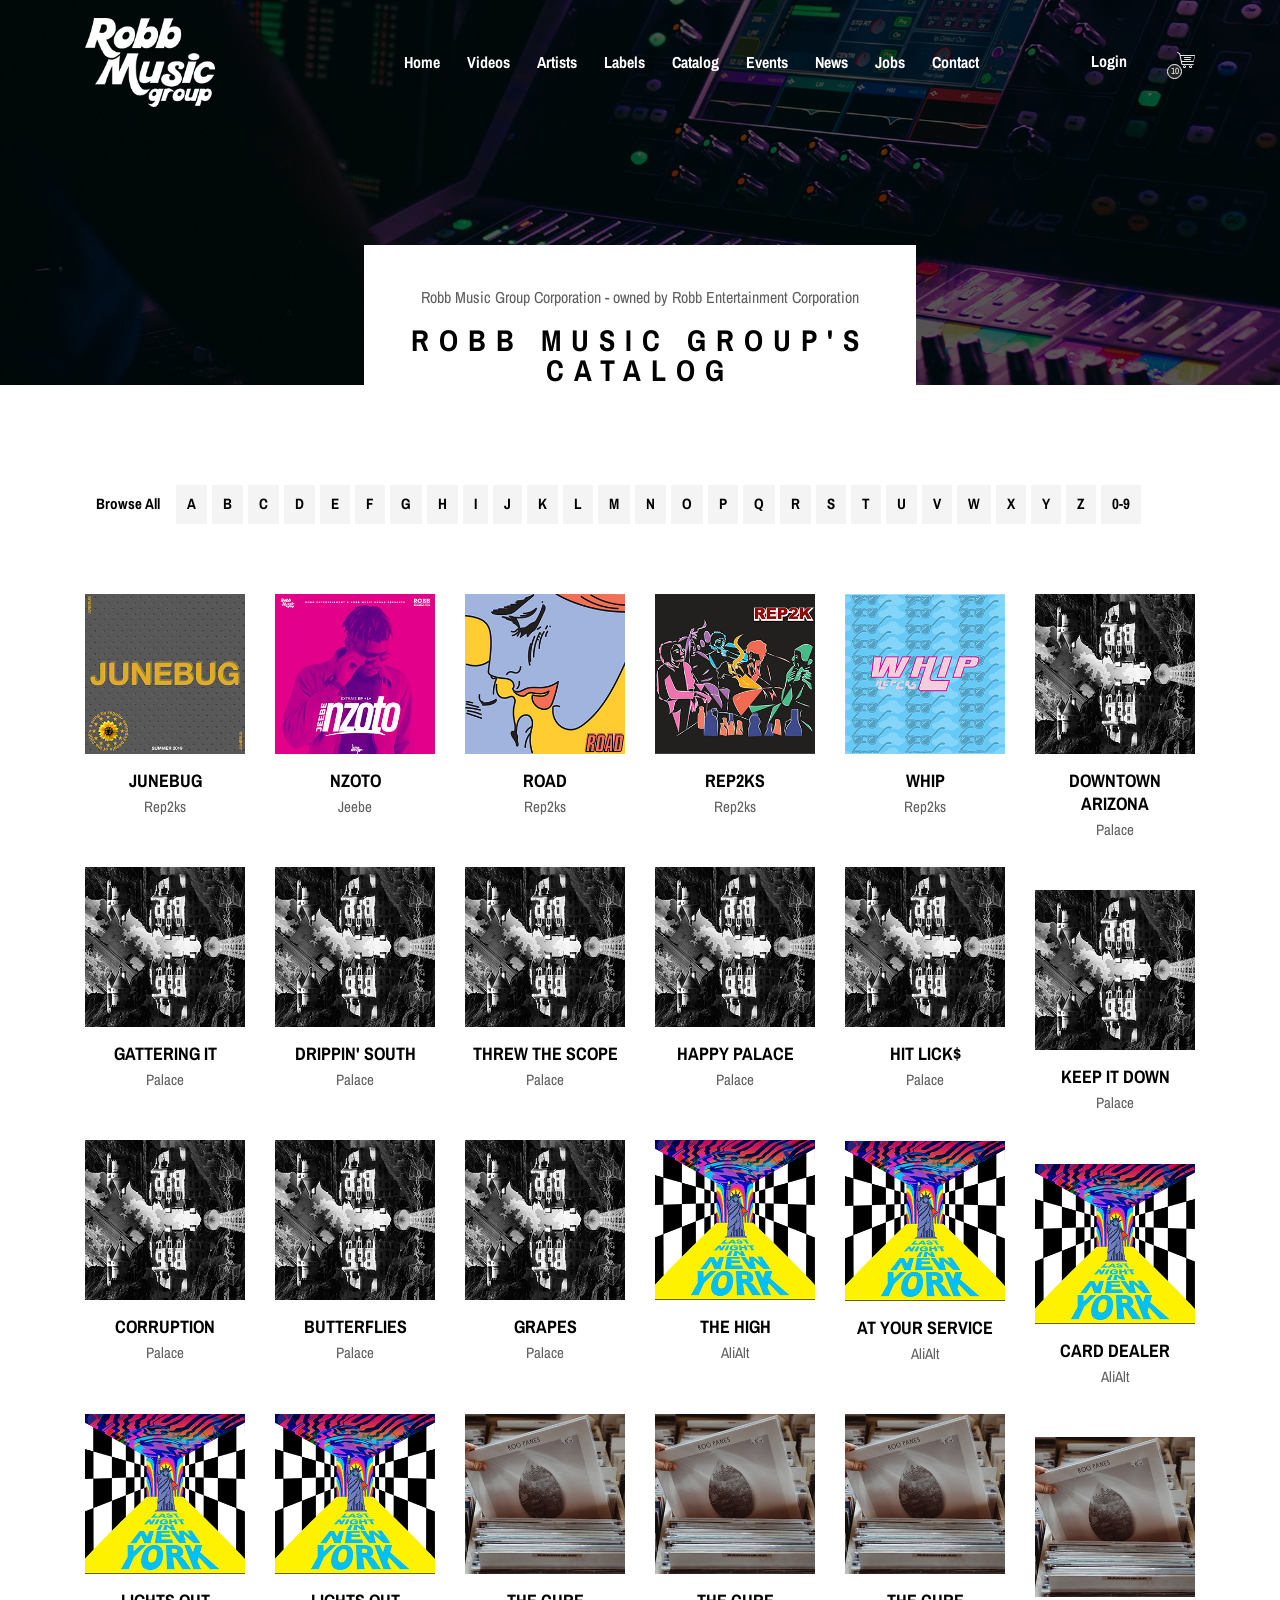
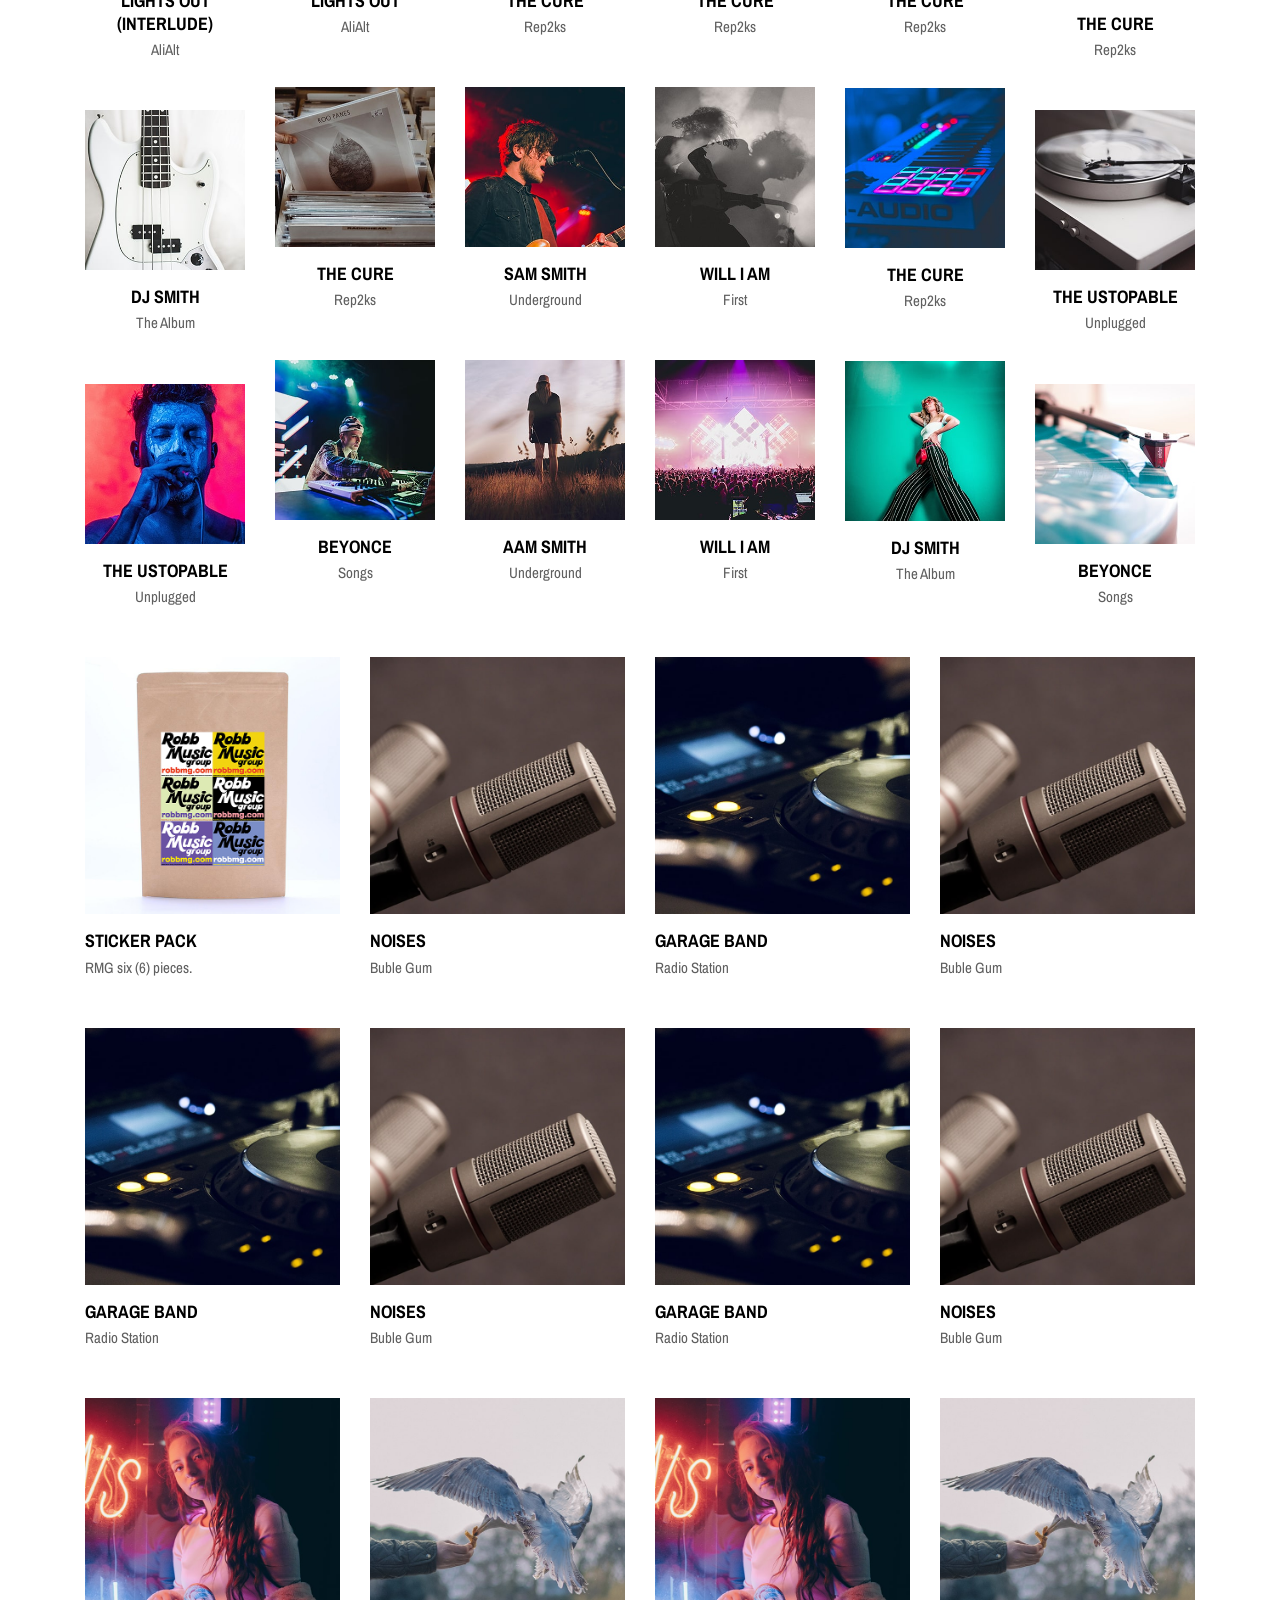
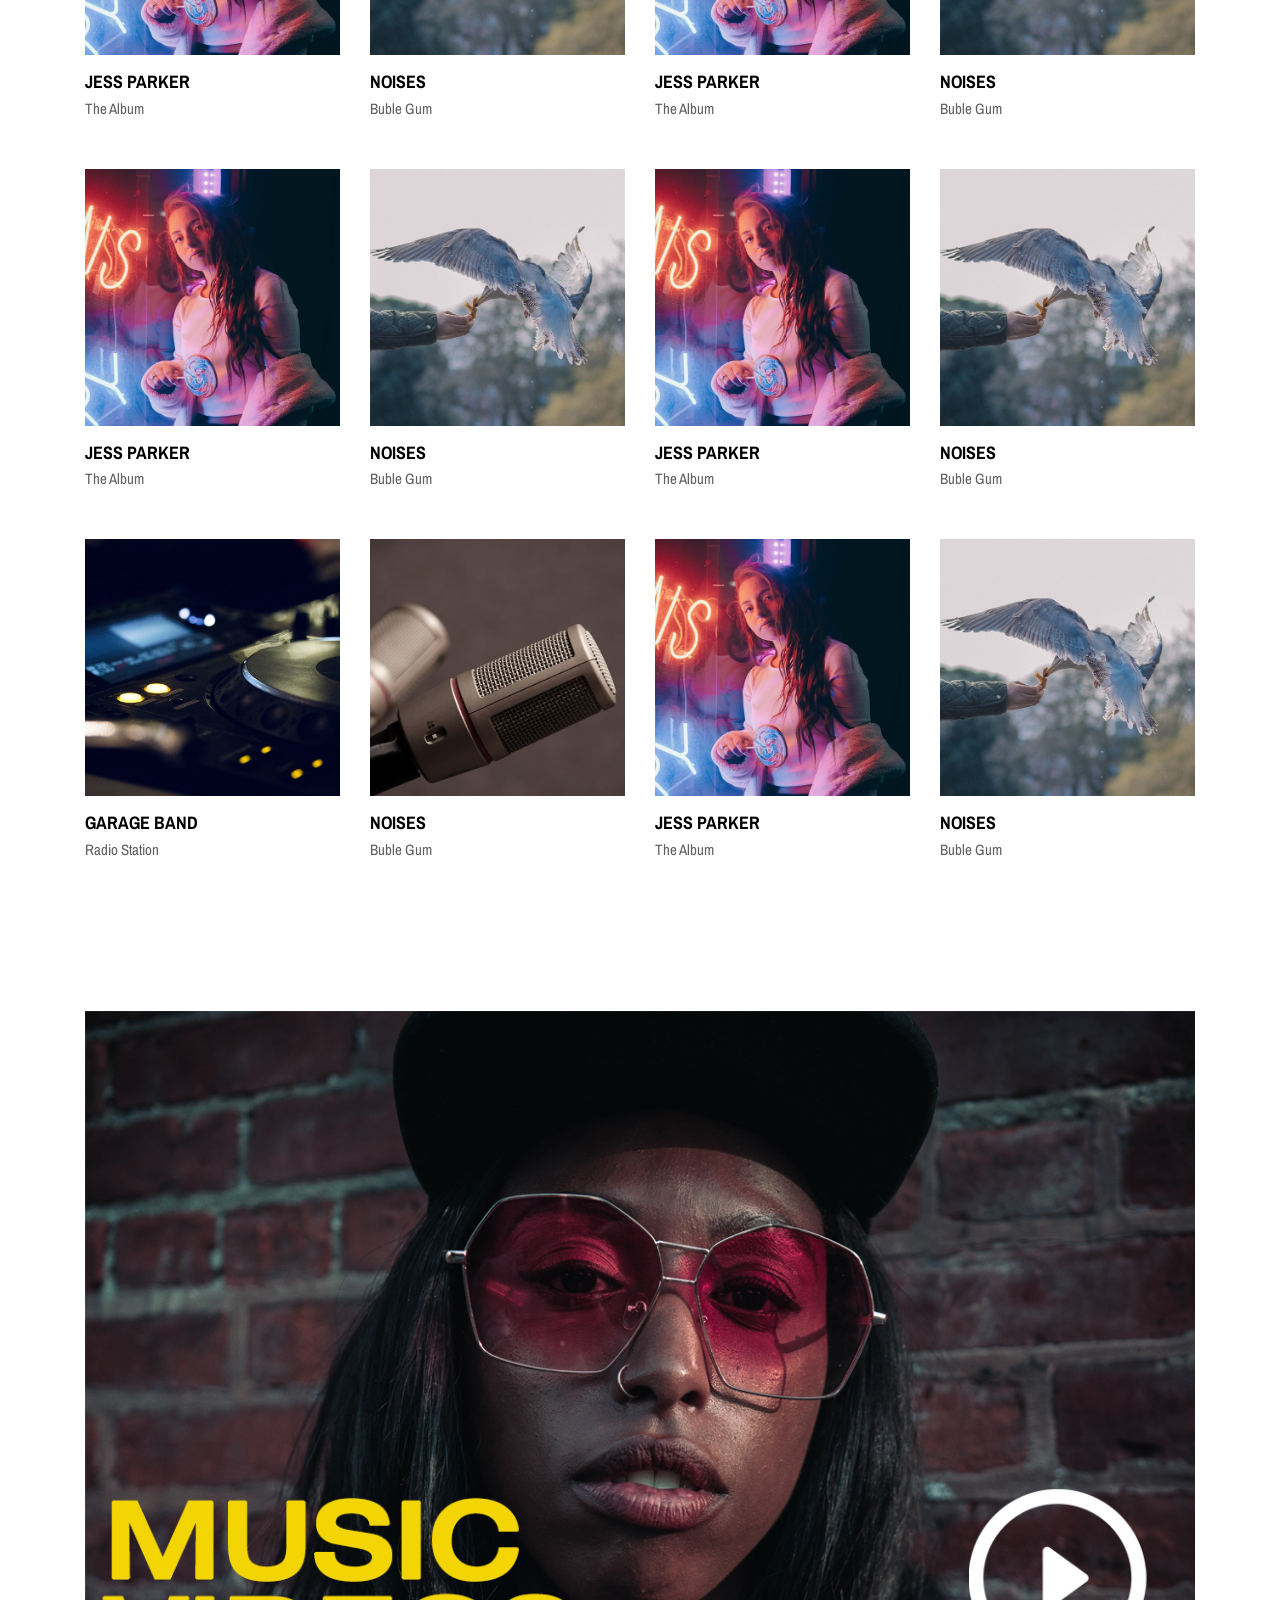
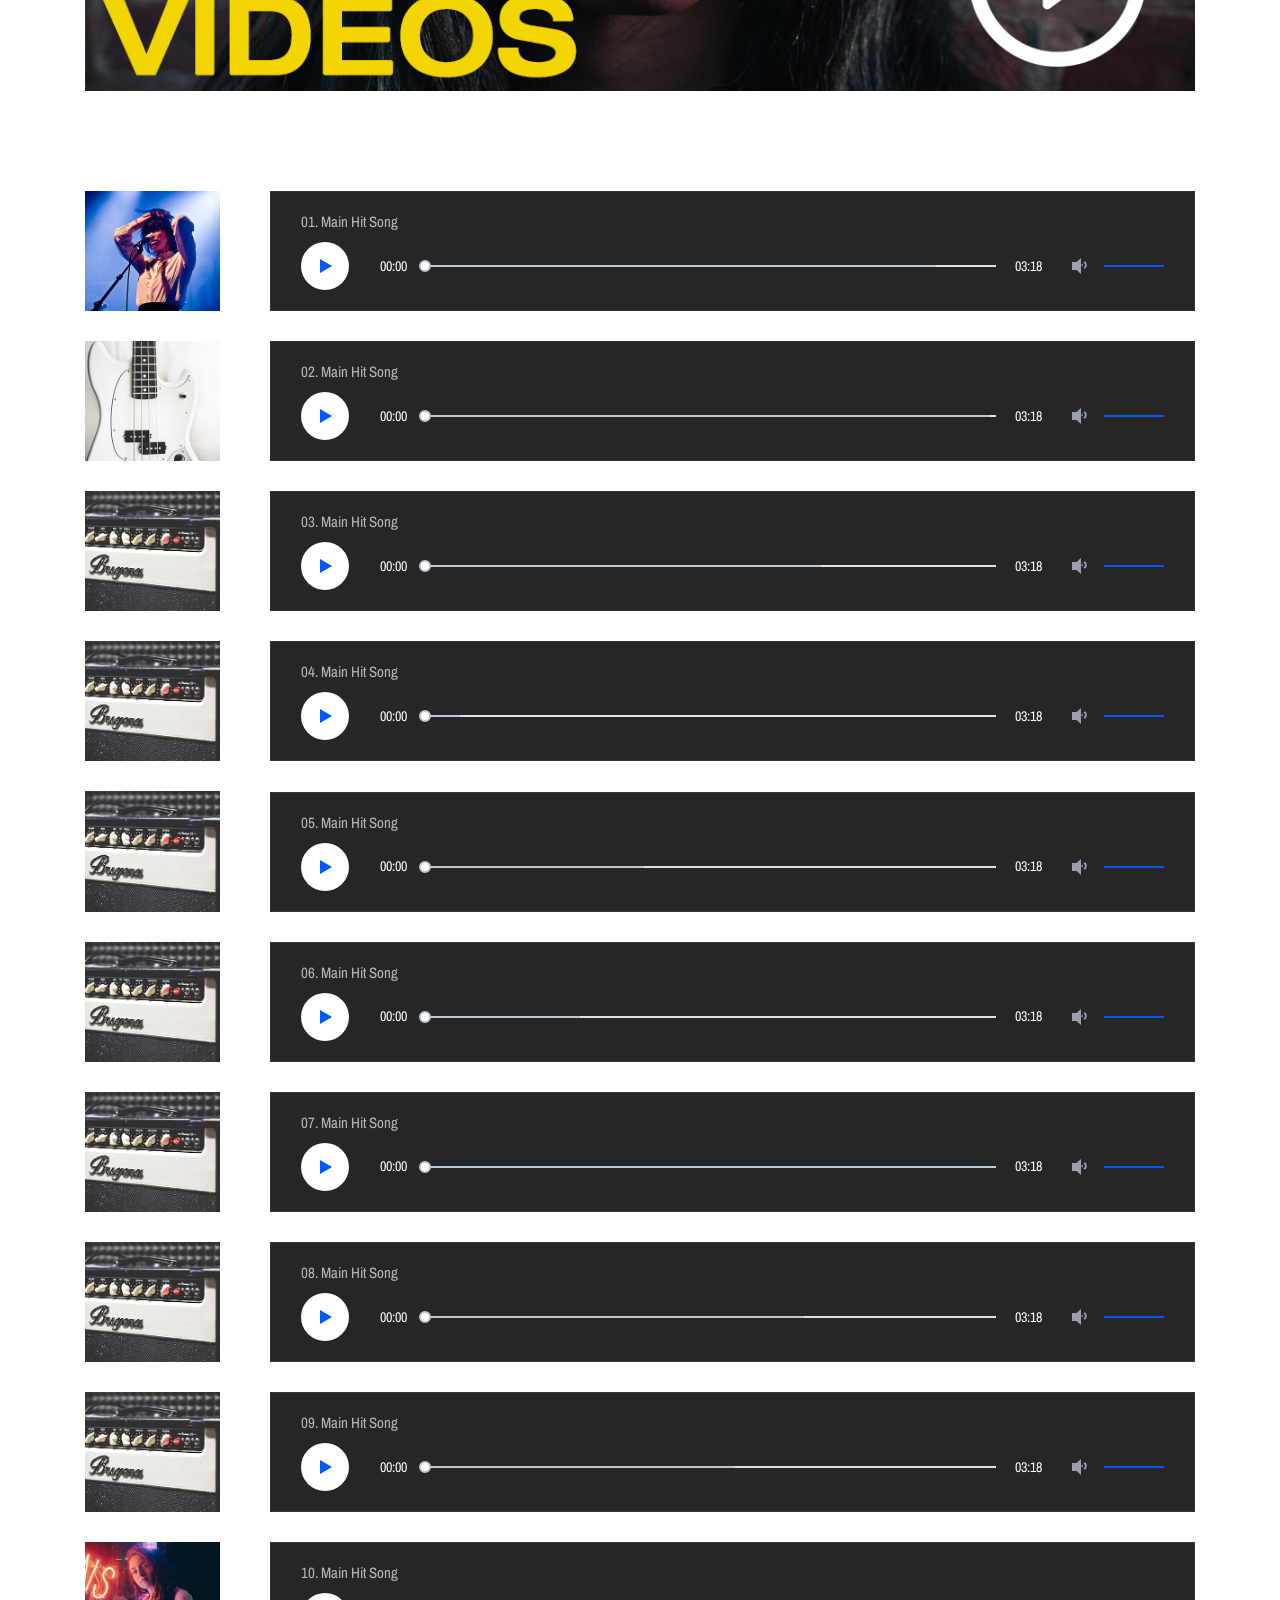
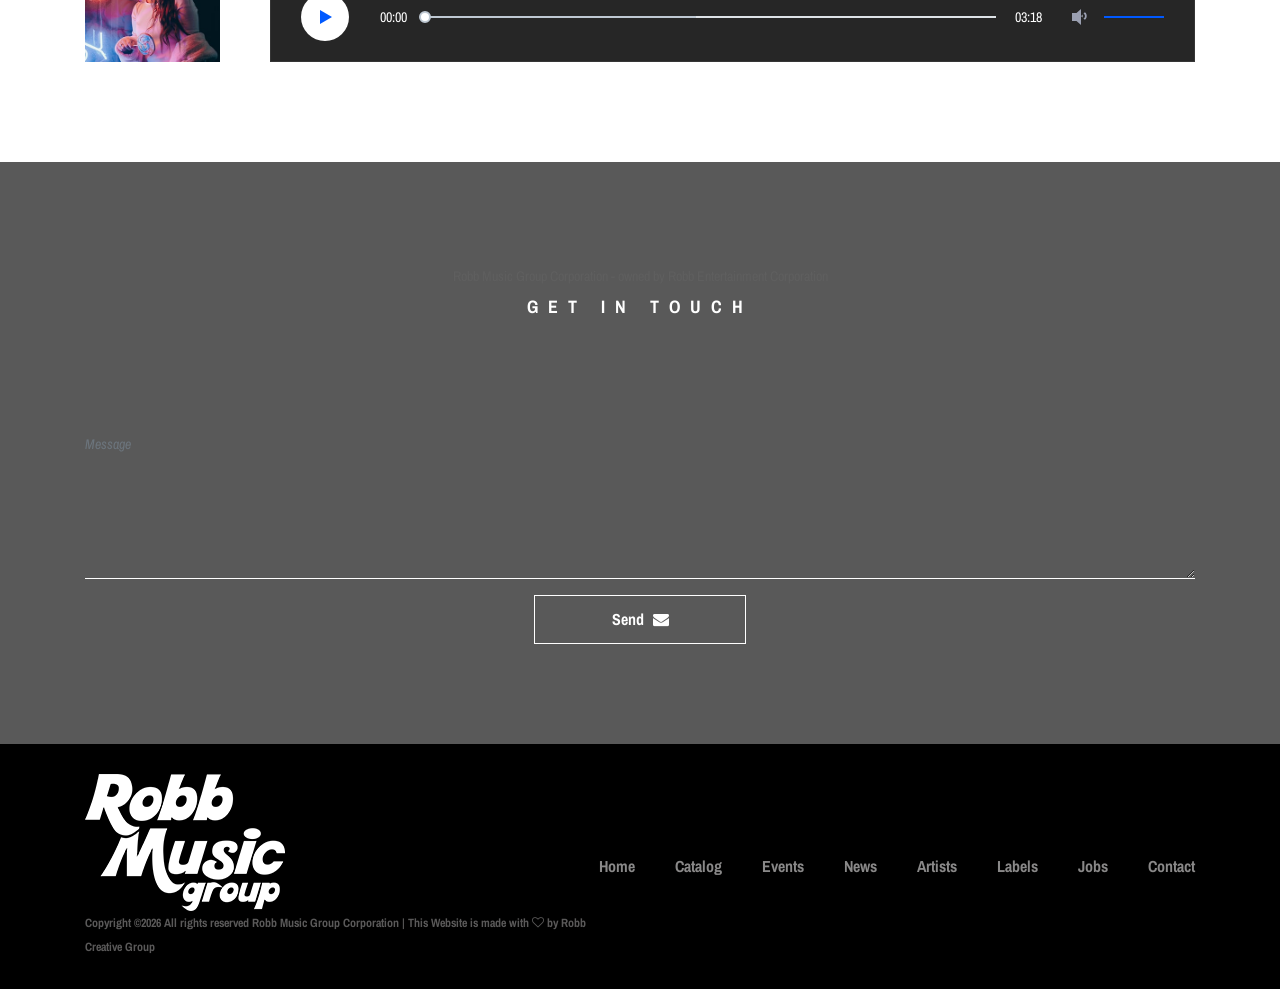
==== albums-store.html @ f163c5dc "Updated" ====
<!DOCTYPE html>
<html lang="en">

<head>
    <meta charset="UTF-8">
    <meta name="description" content="">
    <meta http-equiv="X-UA-Compatible" content="IE=edge">
    <meta name="viewport" content="width=device-width, initial-scale=1, shrink-to-fit=no">
    <!-- The above 4 meta tags *must* come first in the head; any other head content must come *after* these tags -->

    <!-- Title -->
    <title>Robb Music Group</title>

    <!-- Favicon -->
    <link rel="icon" href="img/core-img/favicon.ico">

    <!-- Stylesheet -->
    <link rel="stylesheet" href="style.css">

</head>

<body>
    <!-- Preloader -->
    <div class="preloader d-flex align-items-center justify-content-center">
        <div class="lds-ellipsis">
            <div></div>
            <div></div>
            <div></div>
            <div></div>
        </div>
    </div>

    <!-- ##### Header Area Start ##### -->
    <header class="header-area">
        <!-- Navbar Area -->
        <div class="oneMusic-main-menu">
            <div class="classy-nav-container breakpoint-off">
                <div class="container">
                    <!-- Menu -->
                    <nav class="classy-navbar justify-content-between" id="oneMusicNav">

                        <!-- Nav brand -->
                        <a href="index.html" class="nav-brand"><img src="img/core-img/logo.png" alt=""></a>

                        <!-- Navbar Toggler -->
                        <div class="classy-navbar-toggler">
                            <span class="navbarToggler"><span></span><span></span><span></span></span>
                        </div>

                        <!-- Menu -->
                        <div class="classy-menu">

                            <!-- Close Button -->
                            <div class="classycloseIcon">
                                <div class="cross-wrap"><span class="top"></span><span class="bottom"></span></div>
                            </div>

                            <!-- Nav Start -->
                            <div class="classynav">
                                <ul>
                                    <li><a href="index.html">Home</a></li>
                                    <li><a href="https://vimeo.com/user/693035/folder/22064433?isPrivate=false">Videos</a></li>
                                    <li><a href="artists.html">Artists</a></li>
                                    <li><a href="labels.html">Labels</a></li>
                                    <li><a href="albums-store.html">Catalog</a></li>
                                    <li><a href="event.html">Events</a></li>
                                    <li><a href="blog.html">News</a></li>
                                    <li><a href="https://urhiredjobs.com/">Jobs</a></li>
                                    <li><a href="contact.html">Contact</a></li>
                                </ul>

                                <!-- Login/Register & Cart Button -->
                                <div class="login-register-cart-button d-flex align-items-center">
                                    <!-- Login/Register -->
                                    <div class="login-register-btn mr-50">
                                        <a href="login.html" id="loginBtn">Login</a>
                                    </div>

                                    <!-- Cart Button -->
                                    <div class="cart-btn">
                                        <a href="https://shop.theurbanblvd.com/collections/robb-music-group">
                                            <p><span class="icon-shopping-cart"></span> <span class="quantity">10</span></p>
                                        </a>
                                    </div>
                                </div>
                            </div>
                            <!-- Nav End -->

                        </div>
                    </nav>
                </div>
            </div>
        </div>
    </header>
    <!-- ##### Header Area End ##### -->

    <!-- ##### Breadcumb Area Start ##### -->
    <section class="breadcumb-area bg-img bg-overlay" style="background-image: url(img/bg-img/breadcumb3.jpg);">
        <div class="bradcumbContent">
            <p>Robb Music Group Corporation - owned by Robb Entertainment Corporation</p>
            <h2>Robb Music Group's Catalog</h2>
        </div>
    </section>
    <!-- ##### Breadcumb Area End ##### -->

    <!-- ##### Album Catagory Area Start ##### -->
    <section class="album-catagory section-padding-100-0">
        <div class="container">
            <div class="row">
                <div class="col-12">
                    <div class="browse-by-catagories catagory-menu d-flex flex-wrap align-items-center mb-70">
                        <a href="#" data-filter="*" class="active">Browse All</a>
                        <a href="#" data-filter=".a">A</a>
                        <a href="#" data-filter=".b">B</a>
                        <a href="#" data-filter=".c">C</a>
                        <a href="#" data-filter=".d">D</a>
                        <a href="#" data-filter=".e">E</a>
                        <a href="#" data-filter=".f">F</a>
                        <a href="#" data-filter=".g">G</a>
                        <a href="#" data-filter=".h">H</a>
                        <a href="#" data-filter=".i">I</a>
                        <a href="#" data-filter=".j">J</a>
                        <a href="#" data-filter=".k">K</a>
                        <a href="#" data-filter=".l">L</a>
                        <a href="#" data-filter=".m">M</a>
                        <a href="#" data-filter=".n">N</a>
                        <a href="#" data-filter=".o">O</a>
                        <a href="#" data-filter=".p">P</a>
                        <a href="#" data-filter=".q">Q</a>
                        <a href="#" data-filter=".r">R</a>
                        <a href="#" data-filter=".s">S</a>
                        <a href="#" data-filter=".t">T</a>
                        <a href="#" data-filter=".u">U</a>
                        <a href="#" data-filter=".v">V</a>
                        <a href="#" data-filter=".w">W</a>
                        <a href="#" data-filter=".x">X</a>
                        <a href="#" data-filter=".y">Y</a>
                        <a href="#" data-filter=".z">Z</a>
                        <a href="#" data-filter=".number">0-9</a>
                    </div>
                </div>
            </div>

            <div class="row oneMusic-albums">

                <!-- Single Album -->
                <div class="col-12 col-sm-4 col-md-3 col-lg-2 single-album-item j r r">
                    <div class="single-album">
                        <a href="https://open.spotify.com/track/3oKc0AHk4qJK1IhBQqe9eq?si=f513ccb5e12041d1"><img src="img/bg-img/junebug.jpg" alt="Robb Music Group Corporation"></a>
                        <div class="album-info">
                            <a href="https://open.spotify.com/track/3oKc0AHk4qJK1IhBQqe9eq?si=f513ccb5e12041d1">
                                <h5>Junebug</h5>
                            </a>
                            <p>Rep2ks</p>
                        </div>
                    </div>
                </div>

                <!-- Single Album -->
                <div class="col-12 col-sm-4 col-md-3 col-lg-2 single-album-item n j j">
                    <div class="single-album">
                        <a href="https://open.spotify.com/track/3BZokTOEfqytczVSnbWlrw?si=8983030e57a84f84"><img src="img/bg-img/nzoto.jpg" alt="Robb Music Group Corporation"></a>
                        <div class="album-info">
                            <a href="https://open.spotify.com/track/3BZokTOEfqytczVSnbWlrw?si=8983030e57a84f84">
                                <h5>Nzoto</h5>
                            </a>
                            <p>Jeebe</p>
                        </div>
                    </div>
                </div>

                <!-- Single Album -->
                <div class="col-12 col-sm-4 col-md-3 col-lg-2 single-album-item r r r">
                    <div class="single-album">
                        <a href="https://open.spotify.com/track/0RQVy5Ki2MX817c1grL6vw?si=9e95b7cab82a4097"><img src="img/bg-img/road.jpg" alt="Robb Music Group Corporation"></a>
                        <div class="album-info">
                            <a href="https://open.spotify.com/track/0RQVy5Ki2MX817c1grL6vw?si=9e95b7cab82a4097">
                                <h5>Road</h5>
                            </a>
                            <p>Rep2ks</p>
                        </div>
                    </div>
                </div>

                <!-- Single Album -->
                <div class="col-12 col-sm-4 col-md-3 col-lg-2 single-album-item r r r">
                    <div class="single-album">
                        <a href="https://open.spotify.com/track/1Cn1mJpG9UBXJK5VLZX5jN?si=9a4aabe80e3b49d3"><img src="img/bg-img/rep2k.jpg" alt="Robb Music Group Corporation"></a>
                        <div class="album-info">
                            <a href="https://open.spotify.com/track/1Cn1mJpG9UBXJK5VLZX5jN?si=9a4aabe80e3b49d3">
                                <h5>Rep2ks</h5>
                            </a>
                            <p>Rep2ks</p>
                        </div>
                    </div>
                </div>

                <!-- Single Album -->
                <div class="col-12 col-sm-4 col-md-3 col-lg-2 single-album-item w r r">
                    <div class="single-album">
                        <a href="https://open.spotify.com/track/0sxg53JitjsuIWRyp9HTe2?si=032843f0630d404a"><img src="img/bg-img/whip.jpg" alt="Robb Music Group Corporation"></a>
                        <div class="album-info">
                            <a href="https://open.spotify.com/track/0sxg53JitjsuIWRyp9HTe2?si=032843f0630d404a">
                                <h5>Whip</h5>
                            </a>
                            <p>Rep2ks</p>
                        </div>
                    </div>
                </div>

                <!-- Single Album -->
                <div class="col-12 col-sm-4 col-md-3 col-lg-2 single-album-item d a p">
                    <div class="single-album">
                        <a href="https://open.spotify.com/track/4xA3CaA0hkodA4YYC21cUP?si=ca684e6a458b4dca"><img src="img/bg-img/innersignals.jpg" alt="Robb Music Group Corporation"></a>
                        <div class="album-info">
                            <a href="https://open.spotify.com/track/4xA3CaA0hkodA4YYC21cUP?si=ca684e6a458b4dca">
                                <h5>Downtown Arizona</h5>
                            </a>
                            <p>Palace</p>
                        </div>
                    </div>
                </div>

                <!-- Single Album -->
                <div class="col-12 col-sm-4 col-md-3 col-lg-2 single-album-item g i p">
                    <div class="single-album">
                        <a href="https://open.spotify.com/track/1GEIUA9EAqgdj44nhAZJTZ?si=13bef8d96bd145cc"><img src="img/bg-img/innersignals.jpg" alt="Robb Music Group Corporation"></a>
                        <div class="album-info">
                            <a href="https://open.spotify.com/track/1GEIUA9EAqgdj44nhAZJTZ?si=13bef8d96bd145cc">
                                <h5>Gattering It</h5>
                            </a>
                            <p>Palace</p>
                        </div>
                    </div>
                </div>

                <!-- Single Album -->
                <div class="col-12 col-sm-4 col-md-3 col-lg-2 single-album-item d s p">
                    <div class="single-album">
                        <a href="https://open.spotify.com/track/5mw8DywP0QKHjhVnGziYbP?si=336bd97ab12b4c05"><img src="img/bg-img/innersignals.jpg" alt="Robb Music Group Corporation"></a>
                        <div class="album-info">
                            <a href="https://open.spotify.com/track/5mw8DywP0QKHjhVnGziYbP?si=336bd97ab12b4c05">
                                <h5>Drippin' South</h5>
                            </a>
                            <p>Palace</p>
                        </div>
                    </div>
                </div>

                <!-- Single Album -->
                <div class="col-12 col-sm-4 col-md-3 col-lg-2 single-album-item t s p 1 number">
                    <div class="single-album">
                        <a href="https://open.spotify.com/track/1OWk0j4rWEwjOrGykb1dZZ?si=bd129a0f536f4b88"><img src="img/bg-img/innersignals.jpg" alt="Robb Music Group Corporation"></a>
                        <div class="album-info">
                            <a href="https://open.spotify.com/track/1OWk0j4rWEwjOrGykb1dZZ?si=bd129a0f536f4b88">
                                <h5>Threw The Scope</h5>
                            </a>
                            <p>Palace</p>
                        </div>
                    </div>
                </div>

                <!-- Single Album -->
                <div class="col-12 col-sm-4 col-md-3 col-lg-2 single-album-item h h p">
                    <div class="single-album">
                        <a href="https://open.spotify.com/track/0Yq2mK5IpFJDUzxJzEFQy7?si=b1f00efff4304173"><img src="img/bg-img/innersignals.jpg" alt="Robb Music Group Corporation"></a>
                        <div class="album-info">
                            <a href="https://open.spotify.com/track/0Yq2mK5IpFJDUzxJzEFQy7?si=b1f00efff4304173">
                                <h5>Happy Palace</h5>
                            </a>
                            <p>Palace</p>
                        </div>
                    </div>
                </div>

                <!-- Single Album -->
                <div class="col-12 col-sm-4 col-md-3 col-lg-2 single-album-item h l p">
                    <div class="single-album">
                        <a href="https://open.spotify.com/track/2ybeBnX9SauMOqF3U8Kva7?si=9d39b78e83594244"><img src="img/bg-img/innersignals.jpg" alt="Robb Music Group Corporation"></a>
                        <div class="album-info">
                            <a href="https://open.spotify.com/track/2ybeBnX9SauMOqF3U8Kva7?si=9d39b78e83594244">
                                <h5>Hit Lick$</h5>
                            </a>
                            <p>Palace</p>
                        </div>
                    </div>
                </div>

                <!-- Single Album -->
                <div class="col-12 col-sm-4 col-md-3 col-lg-2 single-album-item k i d p">
                    <div class="single-album">
                        <a href="https://open.spotify.com/track/1PUZ7k7FlLKL6GFIvSMnZs?si=3b9f9925ec5d4514"><img src="img/bg-img/innersignals.jpg" alt="Robb Music Group Corporation"></a>
                        <div class="album-info">
                            <a href="https://open.spotify.com/track/1PUZ7k7FlLKL6GFIvSMnZs?si=3b9f9925ec5d4514">
                                <h5>Keep It Down</h5>
                            </a>
                            <p>Palace</p>
                        </div>
                    </div>
                </div>

                <!-- Single Album -->
                <div class="col-12 col-sm-4 col-md-3 col-lg-2 single-album-item c p n">
                    <div class="single-album">
                        <a href="https://open.spotify.com/track/65VpRr3ooIGfGMv6xlv5fc?si=82aae410e9ea4b7d"><img src="img/bg-img/innersignals.jpg" alt="Robb Music Group Corporation"></a>
                        <div class="album-info">
                            <a href="https://open.spotify.com/track/65VpRr3ooIGfGMv6xlv5fc?si=82aae410e9ea4b7d">
                                <h5>Corruption</h5>
                            </a>
                            <p>Palace</p>
                        </div>
                    </div>
                </div>

                <!-- Single Album -->
                <div class="col-12 col-sm-4 col-md-3 col-lg-2 single-album-item b p f">
                    <div class="single-album">
                        <a href="https://open.spotify.com/track/0ZFj7wOiQnBSIUyHdHgiqC?si=fd5afa78155d4b32"><img src="img/bg-img/innersignals.jpg" alt="Robb Music Group Corporation"></a>
                        <div class="album-info">
                            <a href="https://open.spotify.com/track/0ZFj7wOiQnBSIUyHdHgiqC?si=fd5afa78155d4b32">
                                <h5>Butterflies</h5>
                            </a>
                            <p>Palace</p>
                        </div>
                    </div>
                </div>

                <!-- Single Album -->
                <div class="col-12 col-sm-4 col-md-3 col-lg-2 single-album-item g p l number">
                    <div class="single-album">
                        <a href="https://open.spotify.com/track/0cDV0PNAQ7Hw8JbZK0mQHj?si=58f51df690a442ce"><img src="img/bg-img/innersignals.jpg" alt="Robb Music Group Corporation"></a>
                        <div class="album-info">
                            <a href="https://open.spotify.com/track/0cDV0PNAQ7Hw8JbZK0mQHj?si=58f51df690a442ce">
                                <h5>Grapes</h5>
                            </a>
                            <p>Palace</p>
                        </div>
                    </div>
                </div>

                <!-- Single Album -->
                <div class="col-12 col-sm-4 col-md-3 col-lg-2 single-album-item t h a">
                    <div class="single-album">
                        <a href="https://open.spotify.com/track/6qmb6NKgdk6xG3bwj3Mgr9?si=83a3cd50619a4f04"><img src="img/bg-img/lniny.jpg" alt="Robb Music Group Corporation"></a>
                        <div class="album-info">
                            <a href="https://open.spotify.com/track/6qmb6NKgdk6xG3bwj3Mgr9?si=83a3cd50619a4f04">
                                <h5>The High</h5>
                            </a>
                            <p>AliAlt</p>
                        </div>
                    </div>
                </div>

                <!-- Single Album -->
                <div class="col-12 col-sm-4 col-md-3 col-lg-2 single-album-item a y s a">
                    <div class="single-album">
                        <a href="https://open.spotify.com/track/2q80E4ENjVOf0C3R18KWEs?si=1ec30ff59eee41a4"><img src="img/bg-img/lniny.jpg" alt="Robb Music Group Corporation"></a>
                        <div class="album-info">
                            <a href="https://open.spotify.com/track/2q80E4ENjVOf0C3R18KWEs?si=1ec30ff59eee41a4">
                                <h5>At Your Service</h5>
                            </a>
                            <p>AliAlt</p>
                        </div>
                    </div>
                </div>

                <!-- Single Album -->
                <div class="col-12 col-sm-4 col-md-3 col-lg-2 single-album-item c d a">
                    <div class="single-album">
                        <a href="https://open.spotify.com/track/3X0biLTszOIQFTxmf83YvV?si=a89da5a44ad241ca"><img src="img/bg-img/lniny.jpg" alt="Robb Music Group Corporation"></a>
                        <div class="album-info">
                            <a href="https://open.spotify.com/track/3X0biLTszOIQFTxmf83YvV?si=a89da5a44ad241ca">
                                <h5>Card Dealer</h5>
                            </a>
                            <p>AliAlt</p>
                        </div>
                    </div>
                </div>

                <!-- Single Album -->
                <div class="col-12 col-sm-4 col-md-3 col-lg-2 single-album-item l o a">
                    <div class="single-album">
                        <a href="https://open.spotify.com/track/4ZkKRx5UZyqRc0X35HcHAf?si=17aeabab40f14e56"><img src="img/bg-img/lniny.jpg" alt="Robb Music Group Corporation"></a>
                        <div class="album-info">
                            <a href="https://open.spotify.com/track/4ZkKRx5UZyqRc0X35HcHAf?si=17aeabab40f14e56">
                                <h5>Lights Out (Interlude)</h5>
                            </a>
                            <p>AliAlt</p>
                        </div>
                    </div>
                </div>

                <!-- Single Album -->
                <div class="col-12 col-sm-4 col-md-3 col-lg-2 single-album-item l o a">
                    <div class="single-album">
                        <a href="https://open.spotify.com/track/5iRmZUkEzuFD2vIO0ijBdx?si=e8c87b031f0f47f0"><img src="img/bg-img/lniny.jpg" alt="Robb Music Group Corporation"></a>
                        <div class="album-info">
                            <a href="https://open.spotify.com/track/5iRmZUkEzuFD2vIO0ijBdx?si=e8c87b031f0f47f0">
                                <h5>Lights Out</h5>
                            </a>
                            <p>AliAlt</p>
                        </div>
                    </div>
                </div>

                <!-- Single Album -->
                <div class="col-12 col-sm-4 col-md-3 col-lg-2 single-album-item t c p">
                    <div class="single-album">
                        <a href="https://shop.theurbanblvd.com"><img src="img/bg-img/a1.jpg" alt="Robb Music Group Corporation"></a>
                        <div class="album-info">
                            <a href="#">
                                <h5>The Cure</h5>
                            </a>
                            <p>Rep2ks</p>
                        </div>
                    </div>
                </div>

                <!-- Single Album -->
                <div class="col-12 col-sm-4 col-md-3 col-lg-2 single-album-item t c p">
                    <div class="single-album">
                        <a href="https://shop.theurbanblvd.com"><img src="img/bg-img/a1.jpg" alt="Robb Music Group Corporation"></a>
                        <div class="album-info">
                            <a href="#">
                                <h5>The Cure</h5>
                            </a>
                            <p>Rep2ks</p>
                        </div>
                    </div>
                </div>

                <!-- Single Album -->
                <div class="col-12 col-sm-4 col-md-3 col-lg-2 single-album-item t c p">
                    <div class="single-album">
                        <a href="https://shop.theurbanblvd.com"><img src="img/bg-img/a1.jpg" alt="Robb Music Group Corporation"></a>
                        <div class="album-info">
                            <a href="#">
                                <h5>The Cure</h5>
                            </a>
                            <p>Rep2ks</p>
                        </div>
                    </div>
                </div>

                <!-- Single Album -->
                <div class="col-12 col-sm-4 col-md-3 col-lg-2 single-album-item t c p">
                    <div class="single-album">
                        <a href="https://shop.theurbanblvd.com"><img src="img/bg-img/a1.jpg" alt="Robb Music Group Corporation"></a>
                        <div class="album-info">
                            <a href="#">
                                <h5>The Cure</h5>
                            </a>
                            <p>Rep2ks</p>
                        </div>
                    </div>
                </div>

                <!-- Single Album -->
                <div class="col-12 col-sm-4 col-md-3 col-lg-2 single-album-item t c p">
                    <div class="single-album">
                        <a href="https://shop.theurbanblvd.com"><img src="img/bg-img/a1.jpg" alt="Robb Music Group Corporation"></a>
                        <div class="album-info">
                            <a href="#">
                                <h5>The Cure</h5>
                            </a>
                            <p>Rep2ks</p>
                        </div>
                    </div>
                </div>

                <!-- Single Album -->
                <div class="col-12 col-sm-4 col-md-3 col-lg-2 single-album-item s e q">
                    <div class="single-album">
                        <a href="https://shop.theurbanblvd.com"><img src="img/bg-img/a2.jpg" alt="Robb Music Group Corporation"></a>
                        <div class="album-info">
                            <a href="#">
                                <h5>Sam Smith</h5>
                            </a>
                            <p>Underground</p>
                        </div>
                    </div>
                </div>

                <!-- Single Album -->
                <div class="col-12 col-sm-4 col-md-3 col-lg-2 single-album-item w f r 1 number">
                    <div class="single-album">
                        <a href="https://shop.theurbanblvd.com"><img src="img/bg-img/a3.jpg" alt="Robb Music Group Corporation"></a>
                        <div class="album-info">
                            <a href="#">
                                <h5>Will I am</h5>
                            </a>
                            <p>First</p>
                        </div>
                    </div>
                </div>

                <!-- Single Album -->
                <div class="col-12 col-sm-4 col-md-3 col-lg-2 single-album-item t g u">
                    <div class="single-album">
                        <a href="https://shop.theurbanblvd.com"><img src="img/bg-img/a4.jpg" alt="Robb Music Group Corporation"></a>
                        <div class="album-info">
                            <a href="#">
                                <h5>The Cure</h5>
                            </a>
                            <p>Rep2ks</p>
                        </div>
                    </div>
                </div>

                <!-- Single Album -->
                <div class="col-12 col-sm-4 col-md-3 col-lg-2 single-album-item d h v">
                    <div class="single-album">
                        <a href="https://shop.theurbanblvd.com"><img src="img/bg-img/a5.jpg" alt="Robb Music Group Corporation"></a>
                        <div class="album-info">
                            <a href="#">
                                <h5>DJ SMITH</h5>
                            </a>
                            <p>The Album</p>
                        </div>
                    </div>
                </div>

                <!-- Single Album -->
                <div class="col-12 col-sm-4 col-md-3 col-lg-2 single-album-item t i x">
                    <div class="single-album">
                        <a href="https://shop.theurbanblvd.com"><img src="img/bg-img/a6.jpg" alt="Robb Music Group Corporation"></a>
                        <div class="album-info">
                            <a href="#">
                                <h5>The Ustopable</h5>
                            </a>
                            <p>Unplugged</p>
                        </div>
                    </div>
                </div>

                <!-- Single Album -->
                <div class="col-12 col-sm-4 col-md-3 col-lg-2 single-album-item b j y">
                    <div class="single-album">
                        <a href="https://shop.theurbanblvd.com"><img src="img/bg-img/a7.jpg" alt="Robb Music Group Corporation"></a>
                        <div class="album-info">
                            <a href="#">
                                <h5>Beyonce</h5>
                            </a>
                            <p>Songs</p>
                        </div>
                    </div>
                </div>

                <!-- Single Album -->
                <div class="col-12 col-sm-4 col-md-3 col-lg-2 single-album-item a k z">
                    <div class="single-album">
                        <a href="https://shop.theurbanblvd.com"><img src="img/bg-img/a8.jpg" alt="Robb Music Group Corporation"></a>
                        <div class="album-info">
                            <a href="#">
                                <h5>Aam Smith</h5>
                            </a>
                            <p>Underground</p>
                        </div>
                    </div>
                </div>

                <!-- Single Album -->
                <div class="col-12 col-sm-4 col-md-3 col-lg-2 single-album-item w l number">
                    <div class="single-album">
                        <a href="https://shop.theurbanblvd.com"><img src="img/bg-img/a9.jpg" alt="Robb Music Group Corporation"></a>
                        <div class="album-info">
                            <a href="#">
                                <h5>Will I am</h5>
                            </a>
                            <p>First</p>
                        </div>
                    </div>
                </div>

                <!-- Single Album -->
                <div class="col-12 col-sm-4 col-md-3 col-lg-2 single-album-item d m">
                    <div class="single-album">
                        <a href="https://shop.theurbanblvd.com"><img src="img/bg-img/a10.jpg" alt="Robb Music Group Corporation"></a>
                        <div class="album-info">
                            <a href="#">
                                <h5>DJ SMITH</h5>
                            </a>
                            <p>The Album</p>
                        </div>
                    </div>
                </div>

                <!-- Single Album -->
                <div class="col-12 col-sm-4 col-md-3 col-lg-2 single-album-item t n">
                    <div class="single-album">
                        <a href="https://shop.theurbanblvd.com"><img src="img/bg-img/a11.jpg" alt="Robb Music Group Corporation"></a>
                        <div class="album-info">
                            <a href="#">
                                <h5>The Ustopable</h5>
                            </a>
                            <p>Unplugged</p>
                        </div>
                    </div>
                </div>

                <!-- Single Album -->
                <div class="col-12 col-sm-4 col-md-3 col-lg-2 single-album-item b o k">
                    <div class="single-album">
                        <a href="https://shop.theurbanblvd.com"><img src="img/bg-img/a12.jpg" alt="Robb Music Group Corporation"></a>
                        <div class="album-info">
                            <a href="#">
                                <h5>Beyonce</h5>
                            </a>
                            <p>Songs</p>
                        </div>
                    </div>
                </div>

            </div>
        </div>
    </section>

    <!-- ##### Shop Start ##### -->

    <!-- ##### Buy Now Area Start ##### -->
    <div class="oneMusic-buy-now-area mb-100">
        <div class="container">
            <div class="row">

               <!-- Single Album Area -->
               <div class="col-12 col-sm-6 col-md-3">
                <div class="single-album-area">
                    <div class="album-thumb">
                        <a href="https://shop.theurbanblvd.com"><img src="img/bg-img/sticker.jpg" alt="Robb Music Group Corporation"></a>
                    </div>
                    <div class="album-info">
                        <a href="https://shop.theurbanblvd.com/">
                            <h5>Sticker Pack</h5>
                        </a>
                        <p>RMG six (6) pieces.</p>
                    </div>
                </div>
            </div>

            <!-- Single Album Area -->
            <div class="col-12 col-sm-6 col-md-3">
                <div class="single-album-area">
                    <div class="album-thumb">
                        <a href="https://shop.theurbanblvd.com"><img src="img/bg-img/b2.jpg" alt="Robb Music Group Corporation"></a>
                    </div>
                    <div class="album-info">
                        <a href="#">
                            <h5>Noises</h5>
                        </a>
                        <p>Buble Gum</p>
                    </div>
                </div>
            </div>

               <!-- Single Album Area -->
               <div class="col-12 col-sm-6 col-md-3">
                <div class="single-album-area">
                    <div class="album-thumb">
                        <a href="https://shop.theurbanblvd.com"><img src="img/bg-img/b1.jpg" alt="Robb Music Group Corporation"></a>
                    </div>
                    <div class="album-info">
                        <a href="#">
                            <h5>Garage Band</h5>
                        </a>
                        <p>Radio Station</p>
                    </div>
                </div>
            </div>

            <!-- Single Album Area -->
            <div class="col-12 col-sm-6 col-md-3">
                <div class="single-album-area">
                    <div class="album-thumb">
                        <a href="https://shop.theurbanblvd.com"><img src="img/bg-img/b2.jpg" alt="Robb Music Group Corporation"></a>
                    </div>
                    <div class="album-info">
                        <a href="#">
                            <h5>Noises</h5>
                        </a>
                        <p>Buble Gum</p>
                    </div>
                </div>
            </div>

               <!-- Single Album Area -->
               <div class="col-12 col-sm-6 col-md-3">
                <div class="single-album-area">
                    <div class="album-thumb">
                        <a href="https://shop.theurbanblvd.com"><img src="img/bg-img/b1.jpg" alt="Robb Music Group Corporation"></a>
                    </div>
                    <div class="album-info">
                        <a href="#">
                            <h5>Garage Band</h5>
                        </a>
                        <p>Radio Station</p>
                    </div>
                </div>
            </div>

            <!-- Single Album Area -->
            <div class="col-12 col-sm-6 col-md-3">
                <div class="single-album-area">
                    <div class="album-thumb">
                        <a href="https://shop.theurbanblvd.com"><img src="img/bg-img/b2.jpg" alt="Robb Music Group Corporation"></a>
                    </div>
                    <div class="album-info">
                        <a href="#">
                            <h5>Noises</h5>
                        </a>
                        <p>Buble Gum</p>
                    </div>
                </div>
            </div>

               <!-- Single Album Area -->
               <div class="col-12 col-sm-6 col-md-3">
                <div class="single-album-area">
                    <div class="album-thumb">
                        <a href="https://shop.theurbanblvd.com"><img src="img/bg-img/b1.jpg" alt="Robb Music Group Corporation"></a>
                    </div>
                    <div class="album-info">
                        <a href="#">
                            <h5>Garage Band</h5>
                        </a>
                        <p>Radio Station</p>
                    </div>
                </div>
            </div>

            <!-- Single Album Area -->
            <div class="col-12 col-sm-6 col-md-3">
                <div class="single-album-area">
                    <div class="album-thumb">
                        <a href="https://shop.theurbanblvd.com"><img src="img/bg-img/b2.jpg" alt="Robb Music Group Corporation"></a>
                    </div>
                    <div class="album-info">
                        <a href="#">
                            <h5>Noises</h5>
                        </a>
                        <p>Buble Gum</p>
                    </div>
                </div>
            </div>

            <!-- Single Album Area -->
            <div class="col-12 col-sm-6 col-md-3">
                <div class="single-album-area">
                    <div class="album-thumb">
                        <a href="https://shop.theurbanblvd.com"><img src="img/bg-img/b3.jpg" alt="Robb Music Group Corporation"></a>
                    </div>
                    <div class="album-info">
                        <a href="#">
                            <h5>Jess Parker</h5>
                        </a>
                        <p>The Album</p>
                    </div>
                </div>
            </div>

            <!-- Single Album Area -->
            <div class="col-12 col-sm-6 col-md-3">
                <div class="single-album-area">
                    <div class="album-thumb">
                        <a href="https://shop.theurbanblvd.com"><img src="img/bg-img/b4.jpg" alt="Robb Music Group Corporation"></a>
                    </div>
                    <div class="album-info">
                        <a href="#">
                            <h5>Noises</h5>
                        </a>
                        <p>Buble Gum</p>
                    </div>
                </div>
            </div>

            <!-- Single Album Area -->
            <div class="col-12 col-sm-6 col-md-3">
                <div class="single-album-area">
                    <div class="album-thumb">
                        <a href="https://shop.theurbanblvd.com"><img src="img/bg-img/b3.jpg" alt="Robb Music Group Corporation"></a>
                    </div>
                    <div class="album-info">
                        <a href="#">
                            <h5>Jess Parker</h5>
                        </a>
                        <p>The Album</p>
                    </div>
                </div>
            </div>

            <!-- Single Album Area -->
            <div class="col-12 col-sm-6 col-md-3">
                <div class="single-album-area">
                    <div class="album-thumb">
                        <a href="https://shop.theurbanblvd.com"><img src="img/bg-img/b4.jpg" alt="Robb Music Group Corporation"></a>
                    </div>
                    <div class="album-info">
                        <a href="#">
                            <h5>Noises</h5>
                        </a>
                        <p>Buble Gum</p>
                    </div>
                </div>
            </div>

            <!-- Single Album Area -->
            <div class="col-12 col-sm-6 col-md-3">
                <div class="single-album-area">
                    <div class="album-thumb">
                        <a href="https://shop.theurbanblvd.com"><img src="img/bg-img/b3.jpg" alt="Robb Music Group Corporation"></a>
                    </div>
                    <div class="album-info">
                        <a href="#">
                            <h5>Jess Parker</h5>
                        </a>
                        <p>The Album</p>
                    </div>
                </div>
            </div>

            <!-- Single Album Area -->
            <div class="col-12 col-sm-6 col-md-3">
                <div class="single-album-area">
                    <div class="album-thumb">
                        <a href="https://shop.theurbanblvd.com"><img src="img/bg-img/b4.jpg" alt="Robb Music Group Corporation"></a>
                    </div>
                    <div class="album-info">
                        <a href="#">
                            <h5>Noises</h5>
                        </a>
                        <p>Buble Gum</p>
                    </div>
                </div>
            </div>

            <!-- Single Album Area -->
            <div class="col-12 col-sm-6 col-md-3">
                <div class="single-album-area">
                    <div class="album-thumb">
                        <a href="https://shop.theurbanblvd.com"><img src="img/bg-img/b3.jpg" alt="Robb Music Group Corporation"></a>
                    </div>
                    <div class="album-info">
                        <a href="#">
                            <h5>Jess Parker</h5>
                        </a>
                        <p>The Album</p>
                    </div>
                </div>
            </div>

            <!-- Single Album Area -->
            <div class="col-12 col-sm-6 col-md-3">
                <div class="single-album-area">
                    <div class="album-thumb">
                        <a href="https://shop.theurbanblvd.com"><img src="img/bg-img/b4.jpg" alt="Robb Music Group Corporation"></a>
                    </div>
                    <div class="album-info">
                        <a href="#">
                            <h5>Noises</h5>
                        </a>
                        <p>Buble Gum</p>
                    </div>
                </div>
            </div>

                <!-- Single Album Area -->
                <div class="col-12 col-sm-6 col-md-3">
                    <div class="single-album-area">
                        <div class="album-thumb">
                            <a href="https://shop.theurbanblvd.com"><img src="img/bg-img/b1.jpg" alt="Robb Music Group Corporation"></a>
                        </div>
                        <div class="album-info">
                            <a href="#">
                                <h5>Garage Band</h5>
                            </a>
                            <p>Radio Station</p>
                        </div>
                    </div>
                </div>

                <!-- Single Album Area -->
                <div class="col-12 col-sm-6 col-md-3">
                    <div class="single-album-area">
                        <div class="album-thumb">
                            <a href="https://shop.theurbanblvd.com"><img src="img/bg-img/b2.jpg" alt="Robb Music Group Corporation"></a>
                        </div>
                        <div class="album-info">
                            <a href="#">
                                <h5>Noises</h5>
                            </a>
                            <p>Buble Gum</p>
                        </div>
                    </div>
                </div>

                <!-- Single Album Area -->
                <div class="col-12 col-sm-6 col-md-3">
                    <div class="single-album-area">
                        <div class="album-thumb">
                            <a href="https://shop.theurbanblvd.com"><img src="img/bg-img/b3.jpg" alt="Robb Music Group Corporation"></a>
                        </div>
                        <div class="album-info">
                            <a href="#">
                                <h5>Jess Parker</h5>
                            </a>
                            <p>The Album</p>
                        </div>
                    </div>
                </div>

                <!-- Single Album Area -->
                <div class="col-12 col-sm-6 col-md-3">
                    <div class="single-album-area">
                        <div class="album-thumb">
                            <a href="https://shop.theurbanblvd.com"><img src="img/bg-img/b4.jpg" alt="Robb Music Group Corporation"></a>
                        </div>
                        <div class="album-info">
                            <a href="#">
                                <h5>Noises</h5>
                            </a>
                            <p>Buble Gum</p>
                        </div>
                    </div>
                </div>

            </div>

            <div class="row">
                <div class="col-12">
                    <div class="load-more-btn text-center">
                        <!-- <a href="#" class="btn oneMusic-btn">Load More <i class="fa fa-angle-double-right"></i></a> -->
                    </div>
                </div>
            </div>
        </div>
    </div>
    <!-- ##### Shop End ##### -->

    <!-- ##### Music Video Area ##### -->
    <div class="add-area mb-100">
        <div class="container">
            <div class="row">
                <div class="col-12">
                    <div class="adds">
                        <a href="https://vimeo.com/user/693035/folder/22064433"><img src="img/bg-img/add3.jpg" alt=""></a>
                    </div>
                </div>
            </div>
        </div>
    </div>
    <!-- ##### Music Video Area ##### -->

    <!-- ##### Song Area Start ##### -->
    <div class="one-music-songs-area mb-70">
        <div class="container">
            <div class="row">

                <!-- Single Song Area -->
                <div class="col-12">
                    <div class="single-song-area mb-30 d-flex flex-wrap align-items-end">
                        <div class="song-thumbnail">
                            <a href="https://www.robbtv.com/"><img src="img/bg-img/s1.jpg" alt="Robb Music Group Corporation"></a>
                        </div>
                        <div class="song-play-area">
                            <div class="song-name">
                                <p>01. Main Hit Song</p>
                            </div>
                            <audio preload="auto" controls>
                                <source src="audio/dummy-audio.mp3">
                            </audio>
                        </div>
                    </div>
                </div>

                <!-- Single Song Area -->
                <div class="col-12">
                    <div class="single-song-area mb-30 d-flex flex-wrap align-items-end">
                        <div class="song-thumbnail">
                            <a href="https://www.robbcg.com/"><img src="img/bg-img/s2.jpg" alt="Robb Music Group Corporation"></a>
                        </div>
                        <div class="song-play-area">
                            <div class="song-name">
                                <p>02. Main Hit Song</p>
                            </div>
                            <audio preload="auto" controls>
                                <source src="audio/dummy-audio.mp3">
                            </audio>
                        </div>
                    </div>
                </div>

                <!-- Single Song Area -->
                <div class="col-12">
                    <div class="single-song-area mb-30 d-flex flex-wrap align-items-end">
                        <div class="song-thumbnail">
                            <a href="https://www.robbcc.com/"><img src="img/bg-img/s3.jpg" alt="Robb Music Group Corporation"></a>
                        </div>
                        <div class="song-play-area">
                            <div class="song-name">
                                <p>03. Main Hit Song</p>
                            </div>
                            <audio preload="auto" controls>
                                <source src="audio/dummy-audio.mp3">
                            </audio>
                        </div>
                    </div>
                </div>

                <!-- Single Song Area -->
                <div class="col-12">
                    <div class="single-song-area mb-30 d-flex flex-wrap align-items-end">
                        <div class="song-thumbnail">
                            <a href="https://www.robbcc.com/"><img src="img/bg-img/s3.jpg" alt="Robb Music Group Corporation"></a>
                        </div>
                        <div class="song-play-area">
                            <div class="song-name">
                                <p>04. Main Hit Song</p>
                            </div>
                            <audio preload="auto" controls>
                                <source src="audio/dummy-audio.mp3">
                            </audio>
                        </div>
                    </div>
                </div>

                <!-- Single Song Area -->
                <div class="col-12">
                    <div class="single-song-area mb-30 d-flex flex-wrap align-items-end">
                        <div class="song-thumbnail">
                            <a href="https://www.robbcc.com/"><img src="img/bg-img/s3.jpg" alt="Robb Music Group Corporation"></a>
                        </div>
                        <div class="song-play-area">
                            <div class="song-name">
                                <p>05. Main Hit Song</p>
                            </div>
                            <audio preload="auto" controls>
                                <source src="audio/dummy-audio.mp3">
                            </audio>
                        </div>
                    </div>
                </div>

                <!-- Single Song Area -->
                <div class="col-12">
                    <div class="single-song-area mb-30 d-flex flex-wrap align-items-end">
                        <div class="song-thumbnail">
                            <a href="https://www.robbcc.com/"><img src="img/bg-img/s3.jpg" alt="Robb Music Group Corporation"></a>
                        </div>
                        <div class="song-play-area">
                            <div class="song-name">
                                <p>06. Main Hit Song</p>
                            </div>
                            <audio preload="auto" controls>
                                <source src="audio/dummy-audio.mp3">
                            </audio>
                        </div>
                    </div>
                </div>

                <!-- Single Song Area -->
                <div class="col-12">
                    <div class="single-song-area mb-30 d-flex flex-wrap align-items-end">
                        <div class="song-thumbnail">
                            <a href="https://www.robbcc.com/"><img src="img/bg-img/s3.jpg" alt="Robb Music Group Corporation"></a>
                        </div>
                        <div class="song-play-area">
                            <div class="song-name">
                                <p>07. Main Hit Song</p>
                            </div>
                            <audio preload="auto" controls>
                                <source src="audio/dummy-audio.mp3">
                            </audio>
                        </div>
                    </div>
                </div>

                <!-- Single Song Area -->
                <div class="col-12">
                    <div class="single-song-area mb-30 d-flex flex-wrap align-items-end">
                        <div class="song-thumbnail">
                            <a href="https://www.robbcc.com/"><img src="img/bg-img/s3.jpg" alt="Robb Music Group Corporation"></a>
                        </div>
                        <div class="song-play-area">
                            <div class="song-name">
                                <p>08. Main Hit Song</p>
                            </div>
                            <audio preload="auto" controls>
                                <source src="audio/dummy-audio.mp3">
                            </audio>
                        </div>
                    </div>
                </div>

                <!-- Single Song Area -->
                <div class="col-12">
                    <div class="single-song-area mb-30 d-flex flex-wrap align-items-end">
                        <div class="song-thumbnail">
                            <a href="https://www.robbcc.com/"><img src="img/bg-img/s3.jpg" alt="Robb Music Group Corporation"></a>
                        </div>
                        <div class="song-play-area">
                            <div class="song-name">
                                <p>09. Main Hit Song</p>
                            </div>
                            <audio preload="auto" controls>
                                <source src="audio/dummy-audio.mp3">
                            </audio>
                        </div>
                    </div>
                </div>

                <!-- Single Song Area -->
                <div class="col-12">
                    <div class="single-song-area mb-30 d-flex flex-wrap align-items-end">
                        <div class="song-thumbnail">
                            <a href="https://shop.theurbanblvd.com"><img src="img/bg-img/s4.jpg" alt="Robb Music Group Corporation"></a>
                        </div>
                        <div class="song-play-area">
                            <div class="song-name">
                                <p>10. Main Hit Song</p>
                            </div>
                            <audio preload="auto" controls>
                                <source src="audio/dummy-audio.mp3">
                            </audio>
                        </div>
                    </div>
                </div>

            </div>
        </div>
    </div>
    <!-- ##### Song Area End ##### -->

    <!-- ##### Contact Area Start ##### -->
    <section class="contact-area section-padding-100 bg-img bg-overlay bg-fixed has-bg-img" style="background-image: url(img/bg-img/bg-2.jpg);">
        <div class="container">
            <div class="row">
                <div class="col-12">
                    <div class="section-heading white">
                        <p>Robb Music Group Corporation - owned by Robb Entertainment Corporation</p>
                        <h2>Get In Touch</h2>
                    </div>
                </div>
            </div>

            <div class="row">
                <div class="col-12">
                    <!-- Contact Form Area -->
                    <div class="contact-form-area">
                        <form action="mailto:info@robbent.com?subject=Robb Music Group Business Inquiry" method="post">
                            <div class="row">
                                <!-- <div class="col-md-6 col-lg-4">
                                    <div class="form-group">
                                        <input type="text" class="form-control" id="fname" placeholder="Name" required>
                                    </div>
                                </div>
                                <div class="col-md-6 col-lg-4">
                                    <div class="form-group">
                                        <input type="email" class="form-control" id="email" placeholder="E-mail" required>
                                    </div>
                                </div>
                                <div class="col-lg-4">
                                    <div class="form-group">
                                        <input type="text" class="form-control" id="subject" placeholder="Subject" required>
                                    </div>
                                </div> -->
                                <div class="col-12">
                                    <div class="form-group">
                                        <textarea name="message" class="form-control" id="message" cols="30" rows="10" placeholder="Message" required></textarea>
                                    </div>
                                </div>
                                <div class="col-12 text-center">
                                    <button class="btn oneMusic-btn mt-20" type="submit">Send <i class="fa fa-envelope"></i></button>
                                </div>
                            </div>
                        </form>
                    </div>
                </div>
            </div>
        </div>
    </section>
    <!-- ##### Contact Area End ##### -->

    <script async src="https://pagead2.googlesyndication.com/pagead/js/adsbygoogle.js?client=ca-pub-7474005029572115"
     crossorigin="anonymous"></script>

    <!-- ##### Footer Area Start ##### -->
    <footer class="footer-area">
        <div class="container">
            <div class="row d-flex flex-wrap align-items-center">
                <div class="col-12 col-md-6">
                    <a href="#"><img src="img/core-img/logo.png" alt=""></a>
                    <p class="copywrite-text"><a href="https://robbent.com/"><!-- Link back to Colorlib can't be removed. Website is licensed under CC BY 3.0. -->
                        Copyright &copy;<script>document.write(new Date().getFullYear());</script> All rights reserved Robb Music Group Corporation | This Website is made with <i class="fa fa-heart-o" aria-hidden="true"></i> by <a href="https://robbcre.com" target="_blank">Robb Creative Group</a>
                        <!-- Link back to Colorlib can't be removed. Website is licensed under CC BY 3.0. --></p>
                </div>

                <div class="col-12 col-md-6">
                    <div class="footer-nav">
                        <ul>
                            <li><a href="index.html">Home</a></li>
                            <li><a href="albums-store.html">Catalog</a></li>
                            <li><a href="event.html">Events</a></li>
                            <li><a href="blog.html">News</a></li>
                            <li><a href="artists.html">Artists</a></li>
                            <li><a href="labels.html">Labels</a></li>
                            <li><a href="https://urhiredjobs.com/">Jobs</a></li>
                            <li><a href="contact.html">Contact</a></li>
                        </ul>
                    </div>
                </div>
            </div>
        </div>
    </footer>
    <!-- ##### Footer Area Start ##### -->

    <!-- ##### All Javascript Script ##### -->
    <!-- jQuery-2.2.4 js -->
    <script src="js/jquery/jquery-2.2.4.min.js"></script>
    <!-- Popper js -->
    <script src="js/bootstrap/popper.min.js"></script>
    <!-- Bootstrap js -->
    <script src="js/bootstrap/bootstrap.min.js"></script>
    <!-- All Plugins js -->
    <script src="js/plugins/plugins.js"></script>
    <!-- Active js -->
    <script src="js/active.js"></script>
</body>

</html>
---- style.css ----
/* [Master Stylesheet - v1.0] */
/* :: 1.0 Import Fonts */
@import url("https://fonts.googleapis.com/css?family=Archivo+Narrow:400,400i,500,500i,600,600i,700,700i");
/* :: 2.0 Import All CSS */
@import url(css/bootstrap.min.css);
@import url(css/classy-nav.css);
@import url(css/owl.carousel.min.css);
@import url(css/animate.css);
@import url(css/magnific-popup.css);
@import url(css/font-awesome.min.css);
@import url(css/audioplayer.css);
@import url(css/one-music-icon.css);
/* :: 3.0 Base CSS */
* {
  margin: 0;
  padding: 0; }

body {
  font-family: "Archivo Narrow", sans-serif;
  font-size: 14px; }

h1,
h2,
h3,
h4,
h5,
h6 {
  font-family: "Archivo Narrow", sans-serif;
  color: #000000;
  line-height: 1.3;
  font-weight: 700; }

p {
  font-family: "Archivo Narrow", sans-serif;
  color: #5f5f5f;
  font-size: 15px;
  line-height: 2;
  font-weight: 400; }

a,
a:hover,
a:focus {
  -webkit-transition-duration: 500ms;
  transition-duration: 500ms;
  text-decoration: none;
  outline: 0 solid transparent;
  color: #000000;
  font-weight: 700;
  font-size: 16px;
  font-family: "Archivo Narrow", sans-serif; }

ul,
ol {
  margin: 0; }
  ul li,
  ol li {
    list-style: none; }

img {
  height: auto;
  max-width: 100%; }

/* :: 3.1.0 Spacing */
.mt-15 {
  margin-top: 15px !important; }

.mt-30 {
  margin-top: 30px !important; }

.mt-50 {
  margin-top: 50px !important; }

.mt-70 {
  margin-top: 70px !important; }

.mt-100 {
  margin-top: 100px !important; }

.mb-15 {
  margin-bottom: 15px !important; }

.mb-30 {
  margin-bottom: 30px !important; }

.mb-50 {
  margin-bottom: 50px !important; }

.mb-70 {
  margin-bottom: 70px !important; }

.mb-100 {
  margin-bottom: 100px !important; }

.ml-15 {
  margin-left: 15px !important; }

.ml-30 {
  margin-left: 30px !important; }

.ml-50 {
  margin-left: 50px !important; }

.mr-15 {
  margin-right: 15px !important; }

.mr-30 {
  margin-right: 30px !important; }

.mr-50 {
  margin-right: 50px !important; }

/* :: 3.2.0 Height */
.height-400 {
  height: 400px !important; }

.height-500 {
  height: 500px !important; }

.height-600 {
  height: 600px !important; }

.height-700 {
  height: 700px !important; }

.height-800 {
  height: 800px !important; }

/* :: 3.3.0 Section Padding */
.section-padding-100 {
  padding-top: 100px;
  padding-bottom: 100px; }

.section-padding-100-0 {
  padding-top: 100px;
  padding-bottom: 0; }

.section-padding-0-100 {
  padding-top: 0;
  padding-bottom: 100px; }

.section-padding-100-70 {
  padding-top: 100px;
  padding-bottom: 70px; }

/* :: 3.4.0 Section Heading */
.section-heading {
  position: relative;
  z-index: 1;
  margin-bottom: 100px;
  text-align: center; }
  .section-heading p {
    color: #5f5f5f;
    font-size: 14px;
    margin-bottom: 5px; }
  .section-heading h2 {
    font-size: 18px;
    text-transform: uppercase;
    letter-spacing: 10px;
    margin-bottom: 0; }
    @media only screen and (max-width: 767px) {
      .section-heading h2 {
        letter-spacing: 5px; } }
  .section-heading.white h2 {
    color: #fff; }
  .section-heading.style-2 p {
    font-size: 16px; }
  .section-heading.style-2 h2 {
    font-size: 30px; }
    @media only screen and (max-width: 767px) {
      .section-heading.style-2 h2 {
        font-size: 24px; } }

/* :: 3.5.0 Preloader */
.preloader {
  background-color: #ffffff;
  width: 100%;
  height: 100%;
  position: fixed;
  top: 0;
  left: 0;
  right: 0;
  z-index: 99999; }
  .preloader .lds-ellipsis {
    display: inline-block;
    position: relative;
    width: 64px;
    height: 64px; }
    .preloader .lds-ellipsis div {
      position: absolute;
      top: 27px;
      width: 11px;
      height: 11px;
      border-radius: 50%;
      background: #000000;
      animation-timing-function: cubic-bezier(0, 1, 1, 0); }
      .preloader .lds-ellipsis div:nth-child(1) {
        left: 6px;
        -webkit-animation: lds-ellipsis1 0.6s infinite;
        animation: lds-ellipsis1 0.6s infinite; }
      .preloader .lds-ellipsis div:nth-child(2) {
        left: 6px;
        -webkit-animation: lds-ellipsis2 0.6s infinite;
        animation: lds-ellipsis2 0.6s infinite; }
      .preloader .lds-ellipsis div:nth-child(3) {
        left: 26px;
        -webkit-animation: lds-ellipsis2 0.6s infinite;
        animation: lds-ellipsis2 0.6s infinite; }
      .preloader .lds-ellipsis div:nth-child(4) {
        left: 45px;
        -webkit-animation: lds-ellipsis3 0.6s infinite;
        animation: lds-ellipsis3 0.6s infinite; }

@-webkit-keyframes lds-ellipsis1 {
  0% {
    -webkit-transform: scale(0);
    transform: scale(0); }
  100% {
    -webkit-transform: scale(1);
    transform: scale(1); } }
@keyframes lds-ellipsis1 {
  0% {
    -webkit-transform: scale(0);
    transform: scale(0); }
  100% {
    -webkit-transform: scale(1);
    transform: scale(1); } }
@-webkit-keyframes lds-ellipsis3 {
  0% {
    -webkit-transform: scale(1);
    transform: scale(1); }
  100% {
    -webkit-transform: scale(0);
    transform: scale(0); } }
@keyframes lds-ellipsis3 {
  0% {
    -webkit-transform: scale(1);
    transform: scale(1); }
  100% {
    -webkit-transform: scale(0);
    transform: scale(0); } }
@-webkit-keyframes lds-ellipsis2 {
  0% {
    -webkit-transform: translate(0, 0);
    transform: translate(0, 0); }
  100% {
    -webkit-transform: translate(19px, 0);
    transform: translate(19px, 0); } }
@keyframes lds-ellipsis2 {
  0% {
    -webkit-transform: translate(0, 0);
    transform: translate(0, 0); }
  100% {
    -webkit-transform: translate(19px, 0);
    transform: translate(19px, 0); } }
/* :: 3.6.0 Miscellaneous */
.bg-img {
  background-position: center center;
  background-size: cover;
  background-repeat: no-repeat; }

.bg-white {
  background-color: #ffffff !important; }

.bg-dark {
  background-color: #000000 !important; }

.bg-transparent {
  background-color: transparent !important; }

.bg-gray {
  background-color: #f5f9fa; }

.font-bold {
  font-weight: 700; }

.font-light {
  font-weight: 300; }

.bg-overlay {
  position: relative;
  z-index: 2;
  background-position: center center;
  background-size: cover; }
  .bg-overlay::after {
    background-color: rgba(0, 0, 0, 0.65);
    position: absolute;
    z-index: -1;
    top: 0;
    left: 0;
    width: 100%;
    height: 100%;
    content: ""; }

.bg-fixed {
  background-attachment: fixed !important; }

/* :: 3.7.0 ScrollUp */
#scrollUp {
  background-color: #000000;
  border-radius: 0;
  bottom: 50px;
  box-shadow: 0 2px 6px 0 rgba(0, 0, 0, 0.3);
  color: #ffffff;
  font-size: 24px;
  height: 40px;
  line-height: 40px;
  right: 50px;
  text-align: center;
  width: 40px;
  -webkit-transition-duration: 500ms;
  transition-duration: 500ms;
  box-shadow: 0 1px 5px 2px rgba(0, 0, 0, 0.15); }
  @media only screen and (max-width: 767px) {
    #scrollUp {
      right: 30px;
      bottom: 30px; } }
  #scrollUp:hover {
    background-color: #fff;
    color: #232323; }

/* :: 3.8.0 oneMusic Button */
.oneMusic-btn {
  background-color: #fff;
  -webkit-transition-duration: 500ms;
  transition-duration: 500ms;
  position: relative;
  z-index: 1;
  display: inline-block;
  min-width: 212px;
  height: 49px;
  color: #000;
  border: 1px solid #000;
  border-radius: 0;
  padding: 0 30px;
  font-size: 16px;
  line-height: 47px;
  font-weight: 700;
  text-transform: capitalize; }
  .oneMusic-btn i {
    margin-left: 5px; }
  .oneMusic-btn:hover, .oneMusic-btn:focus {
    font-size: 16px;
    font-weight: 700;
    background-color: #000000;
    color: #fff; }
  .oneMusic-btn.btn-2 {
    background-color: #000000;
    color: #fff; }
    .oneMusic-btn.btn-2:hover, .oneMusic-btn.btn-2:focus {
      background-color: #fff;
      color: #232323; }

/* :: 4.0 Header Area CSS */
.header-area {
  position: absolute;
  z-index: 1000;
  width: 100%;
  top: 20px;
  left: 0;
  z-index: 1000; }
  .header-area .oneMusic-main-menu {
    position: relative;
    width: 100%;
    height: 85px;
    background-color: transparent; }
    @media only screen and (max-width: 767px) {
      .header-area .oneMusic-main-menu {
        height: 70px; } }
    .header-area .oneMusic-main-menu .classy-nav-container {
      background-color: transparent; }
    .header-area .oneMusic-main-menu .classy-navbar {
      background-color: transparent;
      height: 85px;
      padding: 0; }
      @media only screen and (max-width: 767px) {
        .header-area .oneMusic-main-menu .classy-navbar {
          height: 70px; } }
      .header-area .oneMusic-main-menu .classy-navbar .classynav ul li a {
        font-weight: 700;
        text-transform: capitalize;
        color: #ffffff;
        font-size: 16px; }
        .header-area .oneMusic-main-menu .classy-navbar .classynav ul li a:hover, .header-area .oneMusic-main-menu .classy-navbar .classynav ul li a:focus {
          color: rgba(255, 255, 255, 0.7); }
        @media only screen and (min-width: 768px) and (max-width: 991px) {
          .header-area .oneMusic-main-menu .classy-navbar .classynav ul li a {
            background-color: #000000;
            border-bottom-color: rgba(255, 255, 255, 0.1); } }
        @media only screen and (max-width: 767px) {
          .header-area .oneMusic-main-menu .classy-navbar .classynav ul li a {
            background-color: #000000;
            border-bottom-color: rgba(255, 255, 255, 0.1); } }
      .header-area .oneMusic-main-menu .classy-navbar .classynav ul li.megamenu-item > a::after,
      .header-area .oneMusic-main-menu .classy-navbar .classynav ul li.has-down > a::after {
        color: #ffffff; }
      .header-area .oneMusic-main-menu .classy-navbar .classynav ul li.megamenu-item ul li > a::after,
      .header-area .oneMusic-main-menu .classy-navbar .classynav ul li.has-down ul li > a::after {
        color: #232323; }
        @media only screen and (max-width: 767px) {
          .header-area .oneMusic-main-menu .classy-navbar .classynav ul li.megamenu-item ul li > a::after,
          .header-area .oneMusic-main-menu .classy-navbar .classynav ul li.has-down ul li > a::after {
            color: #ffffff; } }
      .header-area .oneMusic-main-menu .classy-navbar .classynav ul li ul li a {
        color: #232323; }
        .header-area .oneMusic-main-menu .classy-navbar .classynav ul li ul li a:hover, .header-area .oneMusic-main-menu .classy-navbar .classynav ul li ul li a:focus {
          color: #888888; }
        @media only screen and (min-width: 992px) and (max-width: 1199px) {
          .header-area .oneMusic-main-menu .classy-navbar .classynav ul li ul li a {
            padding: 0 15px; } }
        @media only screen and (min-width: 768px) and (max-width: 991px) {
          .header-area .oneMusic-main-menu .classy-navbar .classynav ul li ul li a {
            color: #ffffff;
            padding: 0 30px;
            border-bottom-color: rgba(255, 255, 255, 0.1); } }
        @media only screen and (max-width: 767px) {
          .header-area .oneMusic-main-menu .classy-navbar .classynav ul li ul li a {
            color: #ffffff;
            padding: 0 30px;
            border-bottom-color: rgba(255, 255, 255, 0.1) !important; } }
      .header-area .oneMusic-main-menu .classy-navbar .classynav ul li .dropdown li .dropdown li .dropdown li a {
        border-bottom: 1px solid rgba(242, 244, 248, 0.7); }
        @media only screen and (min-width: 768px) and (max-width: 991px) {
          .header-area .oneMusic-main-menu .classy-navbar .classynav ul li .dropdown li .dropdown li .dropdown li a {
            border-bottom-color: rgba(255, 255, 255, 0.1) !important; } }
        @media only screen and (max-width: 767px) {
          .header-area .oneMusic-main-menu .classy-navbar .classynav ul li .dropdown li .dropdown li .dropdown li a {
            border-bottom-color: rgba(255, 255, 255, 0.1) !important; } }
    .header-area .oneMusic-main-menu .login-register-cart-button {
      position: relative;
      z-index: 1;
      margin-left: 100px; }
      @media only screen and (min-width: 768px) and (max-width: 991px) {
        .header-area .oneMusic-main-menu .login-register-cart-button {
          margin-left: 12px;
          margin-top: 15px; } }
      @media only screen and (max-width: 767px) {
        .header-area .oneMusic-main-menu .login-register-cart-button {
          margin-left: 12px;
          margin-top: 15px; } }
      .header-area .oneMusic-main-menu .login-register-cart-button .login-register-btn {
        position: relative;
        z-index: 10; }
        .header-area .oneMusic-main-menu .login-register-cart-button .login-register-btn a {
          -webkit-transition-duration: 500ms;
          transition-duration: 500ms;
          margin-bottom: 0;
          color: #fff;
          font-weight: 700;
          font-size: 16px;
          cursor: pointer;
          line-height: 1; }
          .header-area .oneMusic-main-menu .login-register-cart-button .login-register-btn a:hover, .header-area .oneMusic-main-menu .login-register-cart-button .login-register-btn a:focus {
            color: rgba(255, 255, 255, 0.7); }
      .header-area .oneMusic-main-menu .login-register-cart-button .cart-btn {
        position: relative;
        z-index: 10; }
        .header-area .oneMusic-main-menu .login-register-cart-button .cart-btn p {
          -webkit-transition-duration: 500ms;
          transition-duration: 500ms;
          margin-bottom: 0;
          color: #fff;
          font-size: 18px;
          cursor: pointer;
          line-height: 1; }
          .header-area .oneMusic-main-menu .login-register-cart-button .cart-btn p:hover, .header-area .oneMusic-main-menu .login-register-cart-button .cart-btn p:focus {
            color: rgba(255, 255, 255, 0.7); }
          .header-area .oneMusic-main-menu .login-register-cart-button .cart-btn p .quantity {
            width: 15px;
            height: 15px;
            border: 1px solid #fff;
            background-color: #232323;
            color: #fff;
            display: block;
            position: absolute;
            bottom: -5px;
            left: -10px;
            z-index: 10;
            font-size: 9px;
            font-weight: 400;
            border-radius: 50%;
            line-height: 13px;
            text-align: center; }
  .header-area .is-sticky .oneMusic-main-menu {
    position: fixed;
    width: 100%;
    height: 85px;
    top: 0;
    left: 0;
    z-index: 9999;
    background-color: #000000;
    box-shadow: 0 5px 50px 15px rgba(0, 0, 0, 0.2); }
    @media only screen and (max-width: 767px) {
      .header-area .is-sticky .oneMusic-main-menu {
        height: 70px; } }

.classy-navbar .nav-brand {
  max-width: 130px; }

@media only screen and (min-width: 768px) and (max-width: 991px) {
  .breakpoint-on .classy-navbar .classy-menu {
    background-color: #000000; } }
@media only screen and (max-width: 767px) {
  .breakpoint-on .classy-navbar .classy-menu {
    background-color: #000000; } }

@media only screen and (min-width: 768px) and (max-width: 991px) {
  .classynav ul li .megamenu .single-mega.cn-col-4 {
    padding: 0; } }
@media only screen and (max-width: 767px) {
  .classynav ul li .megamenu .single-mega.cn-col-4 {
    padding: 0; } }

.classycloseIcon .cross-wrap span {
  background: #ffffff; }

/* :: 5.0 Hero Slides Area */
.hero-area,
.hero-slides {
  position: relative;
  z-index: 1; }

.single-hero-slide {
  width: 100%;
  height: 950px;
  position: relative;
  z-index: 1;
  padding: 0 30px;
  overflow: hidden; }
  @media only screen and (min-width: 992px) and (max-width: 1199px) {
    .single-hero-slide {
      height: 700px; } }
  @media only screen and (min-width: 768px) and (max-width: 991px) {
    .single-hero-slide {
      height: 650px; } }
  @media only screen and (max-width: 767px) {
    .single-hero-slide {
      height: 500px; } }
  .single-hero-slide::after {
    position: absolute;
    width: 100%;
    height: 100%;
    z-index: -5;
    top: 0;
    left: 0;
    background-color: rgba(0, 0, 0, 0.35);
    content: ''; }
  .single-hero-slide .slide-img {
    position: absolute;
    width: 100%;
    height: 100%;
    z-index: -10;
    left: 0;
    right: 0;
    top: 0;
    bottom: 0; }
  .single-hero-slide .hero-slides-content {
    display: inline-block;
    width: 100%; }
    .single-hero-slide .hero-slides-content h6 {
      font-size: 18px;
      color: #fff;
      letter-spacing: 20px;
      text-transform: uppercase;
      margin-bottom: 20px;
      display: block; }
      @media only screen and (max-width: 767px) {
        .single-hero-slide .hero-slides-content h6 {
          letter-spacing: 5px; } }
    .single-hero-slide .hero-slides-content h2 {
      position: relative;
      z-index: 1;
      font-size: 60px;
      color: #ffffff;
      margin-bottom: 0;
      font-weight: 400;
      display: block;
      text-transform: capitalize;
      letter-spacing: 30px;
      overflow: hidden; }
      .single-hero-slide .hero-slides-content h2 span {
        position: absolute;
        top: 0;
        width: 100%;
        height: 100%;
        left: 0;
        color: rgba(255, 255, 255, 0.15);
        -webkit-animation: textsonar 6s linear infinite;
        animation: textsonar 6s linear infinite; }
      @media only screen and (min-width: 768px) and (max-width: 991px) {
        .single-hero-slide .hero-slides-content h2 {
          letter-spacing: 15px;
          font-size: 42px; } }
      @media only screen and (max-width: 767px) {
        .single-hero-slide .hero-slides-content h2 {
          letter-spacing: 5px;
          font-size: 30px; } }
    .single-hero-slide .hero-slides-content .btn {
      border: 1px solid #fff;
      background-color: transparent;
      color: #fff; }
      .single-hero-slide .hero-slides-content .btn:hover, .single-hero-slide .hero-slides-content .btn:focus {
        background-color: #fff;
        color: #000000; }

@-webkit-keyframes textsonar {
  0% {
    -webkit-transform: scaleX(1);
    transform: scaleX(1); }
  50% {
    -webkit-transform: scaleX(1.15);
    transform: scaleX(1.15); }
  100% {
    -webkit-transform: scaleX(1);
    transform: scaleX(1); } }
@keyframes textsonar {
  0% {
    -webkit-transform: scaleX(1);
    transform: scaleX(1); }
  50% {
    -webkit-transform: scaleX(1.15);
    transform: scaleX(1.15); }
  100% {
    -webkit-transform: scaleX(1);
    transform: scaleX(1); } }
.single-hero-slide .slide-img {
  -webkit-animation: slide 12s linear infinite;
  animation: slide 12s linear infinite; }

@-webkit-keyframes slide {
  0% {
    -webkit-transform: scale(1);
    transform: scale(1); }
  50% {
    -webkit-transform: scale(1.2);
    transform: scale(1.2); }
  100% {
    -webkit-transform: scale(1);
    transform: scale(1); } }
@keyframes slide {
  0% {
    -webkit-transform: scale(1);
    transform: scale(1); }
  50% {
    -webkit-transform: scale(1.2);
    transform: scale(1.2); }
  100% {
    -webkit-transform: scale(1);
    transform: scale(1); } }
/* :: 6.0 Buy Now Area CSS */
.oneMusic-buy-now-area.has-fluid {
  padding-left: 4%;
  padding-right: 4%;
  position: relative;
  z-index: 1; }

/* :: 7.0 Events Area CSS */
.single-event-area {
  position: relative;
  z-index: 1;
  -webkit-transition-duration: 500ms;
  transition-duration: 500ms; }
  .single-event-area img {
    width: 100%; }
  .single-event-area .event-text {
    text-align: center;
    position: relative;
    z-index: 1;
    padding: 30px 15px;
    background-color: #000;
    -webkit-transition-duration: 500ms;
    transition-duration: 500ms; }
    .single-event-area .event-text h4 {
      color: #fff;
      text-transform: uppercase;
      -webkit-transition-duration: 500ms;
      transition-duration: 500ms; }
    .single-event-area .event-text .event-meta-data {
      position: relative;
      margin-bottom: 30px; }
      .single-event-area .event-text .event-meta-data a {
        -webkit-transition-duration: 500ms;
        transition-duration: 500ms;
        position: relative;
        z-index: 1;
        color: #fff;
        font-size: 15px;
        font-weight: 400;
        display: inline-block;
        padding-right: 29px; }
        .single-event-area .event-text .event-meta-data a:first-child::after {
          position: absolute;
          content: '|';
          top: 0;
          right: 12px;
          z-index: 1; }
        .single-event-area .event-text .event-meta-data a:last-child {
          padding-right: 0; }
    .single-event-area .event-text .see-more-btn {
      font-size: 11px;
      color: #fff;
      text-transform: uppercase;
      letter-spacing: 10px;
      border-bottom: 1px solid #fff;
      padding-left: 0;
      padding-right: 0;
      border-radius: 0; }
      .single-event-area .event-text .see-more-btn:hover, .single-event-area .event-text .see-more-btn:focus {
        font-weight: 400; }
  .single-event-area:hover, .single-event-area:focus {
    box-shadow: 0 5px 80px 0 rgba(0, 0, 0, 0.2); }
    .single-event-area:hover .event-text, .single-event-area:focus .event-text {
      background-color: #f5f9fa; }
      .single-event-area:hover .event-text h4,
      .single-event-area:hover .event-text .event-meta-data a, .single-event-area:focus .event-text h4,
      .single-event-area:focus .event-text .event-meta-data a {
        color: #000000; }
      .single-event-area:hover .event-text .see-more-btn, .single-event-area:focus .event-text .see-more-btn {
        border-bottom-color: #000000;
        color: #000000; }

/* :: 8.0 Newsletter Area CSS */
.newsletter-area {
  position: relative;
  z-index: 1;
  border: 1px solid #000000;
  padding: 45px; }
  .newsletter-area .newsletter-form {
    position: relative;
    z-index: 1; }
    .newsletter-area .newsletter-form input {
      width: 100%;
      height: 40px;
      font-size: 14px;
      color: #b3b3b3;
      font-style: italic;
      border: none;
      border-bottom: 1px solid #d6d6d6;
      margin-bottom: 30px;
      display: block; }

.testimonials-area {
  position: relative;
  z-index: 1;
  padding: 45px; }
  .testimonials-area .testimonials-slide {
    position: relative;
    z-index: 1; }
    .testimonials-area .testimonials-slide .single-slide p {
      font-size: 15px;
      color: #fff;
      font-style: italic; }
    .testimonials-area .testimonials-slide .single-slide .testimonial-info {
      margin-top: 30px;
      display: block; }
      .testimonials-area .testimonials-slide .single-slide .testimonial-info .testimonial-thumb {
        width: 44px;
        height: 44px;
        border-radius: 50%;
        margin-right: 15px; }
        .testimonials-area .testimonials-slide .single-slide .testimonial-info .testimonial-thumb img {
          border-radius: 50%; }
      .testimonials-area .testimonials-slide .single-slide .testimonial-info p {
        font-style: normal;
        font-size: 15px;
        color: #fff;
        margin-bottom: 0; }

/* :: 9.0 Album Catagory Area CSS */
.featured-artist-area {
  position: relative;
  z-index: 1; }

.featured-artist-content {
  position: relative;
  z-index: 1; }
  @media only screen and (max-width: 767px) {
    .featured-artist-content {
      margin-top: 50px; } }
  .featured-artist-content p {
    color: #fff; }

.browse-by-catagories {
  position: relative;
  z-index: 1; }
  .browse-by-catagories a {
    display: inline-block;
    background-color: #f4f4f4;
    border: 2px solid transparent;
    padding: 6px 9px;
    font-size: 15px;
    margin-right: 5px; }
    @media only screen and (min-width: 992px) and (max-width: 1199px) {
      .browse-by-catagories a {
        padding: 4px 7px;
        font-size: 14px;
        margin-right: 4px; } }
    @media only screen and (min-width: 768px) and (max-width: 991px) {
      .browse-by-catagories a {
        padding: 4px 7px;
        font-size: 14px;
        margin-right: 5px;
        margin-bottom: 5px; } }
    @media only screen and (max-width: 767px) {
      .browse-by-catagories a {
        padding: 2px 5px;
        font-size: 13px;
        margin-right: 5px;
        margin-bottom: 5px; } }
    .browse-by-catagories a:hover, .browse-by-catagories a:focus, .browse-by-catagories a.active {
      border: 2px solid #000000; }
    .browse-by-catagories a:first-child {
      border-color: transparent;
      background-color: transparent; }

.single-album {
  position: relative;
  z-index: 1;
  -webkit-transition-duration: 500ms;
  transition-duration: 500ms;
  margin-bottom: 30px; }
  .single-album img {
    width: 100%; }
  .single-album .album-info {
    position: relative;
    z-index: 1;
    text-align: center;
    padding-top: 15px;
    padding-bottom: 15px; }
    .single-album .album-info h5 {
      font-size: 18px;
      margin-bottom: 0;
      text-transform: uppercase; }
    .single-album .album-info p {
      margin-bottom: 0; }
  .single-album:hover, .single-album:focus {
    box-shadow: 0 5px 70px 0 rgba(0, 0, 0, 0.15); }

.single-album-area {
  position: relative;
  z-index: 1;
  -webkit-transition-duration: 500ms;
  transition-duration: 500ms;
  margin-bottom: 30px; }
  .single-album-area .album-thumb {
    position: relative;
    z-index: 1; }
    .single-album-area .album-thumb .album-price p {
      position: absolute;
      top: 15px;
      left: 15px;
      background-color: #fff;
      margin-bottom: 0;
      line-height: 1;
      padding: 5px 15px;
      border-radius: 15px;
      z-index: 20; }
    .single-album-area .album-thumb .play-icon a {
      color: #fff;
      font-size: 50px;
      position: absolute;
      top: 50%;
      left: 50%;
      line-height: 1;
      -webkit-transform: translate(-50%, -50%);
      transform: translate(-50%, -50%); }
  .single-album-area img {
    width: 100%; }
  .single-album-area .album-info {
    display: block;
    position: relative;
    z-index: 1;
    padding-top: 15px;
    padding-bottom: 15px; }
    .single-album-area .album-info h5 {
      font-size: 18px;
      margin-bottom: 0;
      text-transform: uppercase; }
    .single-album-area .album-info p {
      margin-bottom: 0; }

.albums-slideshow {
  position: relative;
  z-index: 1; }
  .albums-slideshow .single-album {
    -webkit-transition-duration: 500ms;
    transition-duration: 500ms;
    margin-bottom: 0;
    border: 1px solid transparent; }
    .albums-slideshow .single-album:hover, .albums-slideshow .single-album:focus {
      border: 1px solid #000000;
      box-shadow: none;
      background-color: #f5f9fa; }
  .albums-slideshow .owl-prev,
  .albums-slideshow .owl-next {
    -webkit-transition-duration: 500ms;
    transition-duration: 500ms;
    background-color: #fff;
    position: absolute;
    width: 50px;
    height: 50px;
    border: 1px solid #000000;
    top: 50%;
    left: -25px;
    margin-top: -50px;
    z-index: 50;
    text-align: center;
    line-height: 48px;
    opacity: 0;
    visibility: hidden; }
    @media only screen and (max-width: 767px) {
      .albums-slideshow .owl-prev,
      .albums-slideshow .owl-next {
        left: 0; } }
    .albums-slideshow .owl-prev:hover, .albums-slideshow .owl-prev:focus,
    .albums-slideshow .owl-next:hover,
    .albums-slideshow .owl-next:focus {
      background-color: #000000;
      color: #fff; }
  .albums-slideshow .owl-next {
    left: auto;
    right: -25px; }
    @media only screen and (max-width: 767px) {
      .albums-slideshow .owl-next {
        right: 0; } }
  .albums-slideshow:hover .owl-prev,
  .albums-slideshow:hover .owl-next {
    opacity: 1;
    visibility: visible; }

/* :: 10.0 Songs Area CSS */
.single-song-area {
  position: relative;
  z-index: 1; }
  .single-song-area .song-thumbnail {
    position: relative;
    z-index: 1;
    -webkit-box-flex: 0;
    -ms-flex: 0 0 135px;
    flex: 0 0 135px;
    max-width: 135px;
    width: 135px;
    margin-right: 50px; }
    .single-song-area .song-thumbnail img {
      width: 100%; }
    @media only screen and (max-width: 767px) {
      .single-song-area .song-thumbnail {
        margin-right: 0;
        -webkit-box-flex: 0;
        -ms-flex: 0 0 100%;
        flex: 0 0 100%;
        max-width: 100%;
        width: 100%; } }
  .single-song-area .song-play-area {
    position: relative;
    z-index: 1;
    -webkit-box-flex: 0;
    -ms-flex: 0 0 calc(100% - 185px);
    flex: 0 0 calc(100% - 185px);
    max-width: calc(100% - 185px);
    width: calc(100% - 185px);
    background-color: #262626;
    padding: 15px 30px 20px; }
    @media only screen and (max-width: 767px) {
      .single-song-area .song-play-area {
        -webkit-box-flex: 0;
        -ms-flex: 0 0 100%;
        flex: 0 0 100%;
        max-width: 100%;
        width: 100%; } }
    .single-song-area .song-play-area .song-name p {
      color: #b8b8b8;
      margin-bottom: 5px; }
    .single-song-area .song-play-area .audioplayer {
      margin: 0;
      padding: 0;
      width: 100%;
      height: auto;
      align-items: center;
      border: none;
      border-radius: 0;
      background: transparent; }
    .single-song-area .song-play-area .audioplayer-playing .audioplayer-playpause,
    .single-song-area .song-play-area .audioplayer:not(.audioplayer-playing) .audioplayer-playpause:hover,
    .single-song-area .song-play-area .audioplayer:not(.audioplayer-playing) .audioplayer-playpause {
      background: #fff; }
    .single-song-area .song-play-area .audioplayer-time {
      font-size: 14px;
      color: #fff; }

.song-play-area {
  position: relative;
  z-index: 1;
  width: 100%;
  background-color: #262626;
  padding: 15px 30px 20px;
  border: 1px solid #363636; }
  .song-play-area .song-name p {
    color: #b8b8b8;
    margin-bottom: 5px; }
  .song-play-area .audioplayer {
    margin: 0;
    padding: 0;
    width: 100%;
    height: auto;
    align-items: center;
    border: none;
    border-radius: 0;
    background: transparent; }
  .song-play-area .audioplayer-playing .audioplayer-playpause,
  .song-play-area .audioplayer:not(.audioplayer-playing) .audioplayer-playpause:hover,
  .song-play-area .audioplayer:not(.audioplayer-playing) .audioplayer-playpause {
    background: #fff; }
  .song-play-area .audioplayer-time {
    font-size: 14px;
    color: #fff; }

/* :: 11.0 Miscellaneous Area CSS */
.weeks-top-area {
  position: relative;
  z-index: 1;
  padding: 45px 30px;
  -webkit-transition-duration: 500ms;
  transition-duration: 500ms;
  border: 1px solid transparent; }
  .weeks-top-area .single-top-item {
    position: relative;
    z-index: 1;
    margin-bottom: 21px; }
    .weeks-top-area .single-top-item:last-child {
      margin-bottom: 0; }
    .weeks-top-area .single-top-item .thumbnail {
      -webkit-box-flex: 0;
      -ms-flex: 0 0 73px;
      flex: 0 0 73px;
      max-width: 73px;
      width: 73px;
      margin-right: 20px; }
    .weeks-top-area .single-top-item .content- h6 {
      text-transform: uppercase;
      margin-bottom: 0; }
    .weeks-top-area .single-top-item .content- p {
      font-size: 14px;
      margin-bottom: 0; }
  .weeks-top-area:hover, .weeks-top-area:focus {
    background-color: #f5f9fa;
    border-color: #d8d8d8; }

.popular-artists-area {
  position: relative;
  z-index: 1;
  padding: 45px 30px;
  -webkit-transition-duration: 500ms;
  transition-duration: 500ms;
  border: 1px solid #d8d8d8;
  background-color: #f5f9fa; }
  .popular-artists-area .single-artists {
    position: relative;
    z-index: 1;
    margin-bottom: 17px; }
    .popular-artists-area .single-artists:last-child {
      margin-bottom: 0; }
    .popular-artists-area .single-artists .thumbnail {
      -webkit-box-flex: 0;
      -ms-flex: 0 0 63px;
      flex: 0 0 63px;
      max-width: 63px;
      width: 63px;
      margin-right: 20px;
      border-radius: 50%; }
      .popular-artists-area .single-artists .thumbnail img {
        border-radius: 50%; }
    .popular-artists-area .single-artists .content- p {
      font-size: 16px;
      margin-bottom: 0; }

.new-hits-area {
  position: relative;
  z-index: 1;
  padding: 45px 30px;
  -webkit-transition-duration: 500ms;
  transition-duration: 500ms;
  border: 1px solid #d8d8d8;
  background-color: #f5f9fa; }
  .new-hits-area .single-new-item {
    position: relative;
    z-index: 1;
    border-bottom: 1px solid #d8d8d8;
    margin-bottom: 10px;
    padding-bottom: 10px; }
    .new-hits-area .single-new-item:last-child {
      margin-bottom: 0;
      border-bottom: none;
      padding-bottom: 0; }
    .new-hits-area .single-new-item .thumbnail {
      -webkit-box-flex: 0;
      -ms-flex: 0 0 73px;
      flex: 0 0 73px;
      max-width: 73px;
      width: 73px;
      margin-right: 20px; }
    .new-hits-area .single-new-item .content- h6 {
      text-transform: uppercase;
      margin-bottom: 0; }
    .new-hits-area .single-new-item .content- p {
      font-size: 14px;
      margin-bottom: 0; }
    .new-hits-area .single-new-item .audioplayer {
      margin: 0;
      padding: 0;
      width: auto;
      height: auto;
      border: none;
      border-radius: 0;
      background: transparent; }
    .new-hits-area .single-new-item .audioplayer-playing .audioplayer-playpause,
    .new-hits-area .single-new-item .audioplayer:not(.audioplayer-playing) .audioplayer-playpause:hover,
    .new-hits-area .single-new-item .audioplayer:not(.audioplayer-playing) .audioplayer-playpause {
      background: #d6d6d6; }
    .new-hits-area .single-new-item .audioplayer:not(.audioplayer-playing) .audioplayer-playpause a {
      border-left: 12px solid #fff; }
    .new-hits-area .single-new-item .audioplayer-time,
    .new-hits-area .single-new-item .audioplayer-volume,
    .new-hits-area .single-new-item .audioplayer-bar {
      display: none; }

/* :: 12.0 Login Area CSS */
.login-content {
  -webkit-transition-duration: 500ms;
  transition-duration: 500ms;
  position: relative;
  z-index: 1;
  background-color: #f5f9fa;
  border: 1px solid #d8d8d8;
  padding: 50px 100px;
  box-shadow: 0 2px 70px 0 rgba(0, 0, 0, 0.15);
  text-align: center; }
  @media only screen and (max-width: 767px) {
    .login-content {
      padding: 50px 30px; } }
  .login-content h3 {
    margin-bottom: 30px; }
  .login-content .form-group {
    text-align: left; }
  .login-content .form-control {
    width: 100%;
    height: 50px;
    border: 1px solid #000000;
    font-size: 12px;
    font-style: italic;
    padding: 0 20px;
    border-radius: 0; }
    .login-content .form-control:focus {
      box-shadow: none; }

/* :: 13.0 Services Area CSS */
.single-service-area .icon {
  -webkit-box-flex: 0;
  -ms-flex: 0 0 78px;
  flex: 0 0 78px;
  max-width: 78px;
  width: 78px;
  position: relative;
  z-index: 1;
  width: 78px;
  height: 78px;
  border: 1px solid #000000;
  text-align: center; }
  .single-service-area .icon span {
    line-height: 76px;
    font-size: 40px; }
.single-service-area .text {
  position: relative;
  z-index: 1;
  -webkit-box-flex: 0;
  -ms-flex: 0 0 calc(100% - 78px);
  flex: 0 0 calc(100% - 78px);
  max-width: calc(100% - 78px);
  width: calc(100% - 78px);
  padding-left: 30px; }

/* :: 14.0 Footer Area CSS */
.footer-area {
  position: relative;
  z-index: 1;
  background-color: #000000;
  padding: 30px 0; }
  @media only screen and (max-width: 767px) {
    .footer-area {
      text-align: center; } }
  .footer-area .copywrite-text {
    font-size: 12px;
    margin-bottom: 0;
    color: rgba(166, 165, 165, 0.54); }
    .footer-area .copywrite-text a {
      color: rgba(166, 165, 165, 0.54);
      font-size: 12px; }
      .footer-area .copywrite-text a:hover, .footer-area .copywrite-text a:focus {
        color: #fff; }
  .footer-area .footer-nav ul {
    display: -webkit-box;
    display: -ms-flexbox;
    display: flex;
    -webkit-box-align: center;
    -ms-flex-align: center;
    -ms-grid-row-align: center;
    align-items: center;
    -webkit-box-pack: end;
    -ms-flex-pack: end;
    justify-content: flex-end; }
    @media only screen and (max-width: 767px) {
      .footer-area .footer-nav ul {
        -webkit-box-pack: center;
        -ms-flex-pack: center;
        justify-content: center;
        margin-top: 30px; } }
  .footer-area .footer-nav li a {
    color: #898888;
    font-size: 16px;
    padding: 0 20px; }
    @media only screen and (min-width: 768px) and (max-width: 991px) {
      .footer-area .footer-nav li a {
        padding: 0 10px;
        font-size: 14px; } }
    @media only screen and (max-width: 767px) {
      .footer-area .footer-nav li a {
        padding: 0 10px;
        font-size: 14px; } }
    .footer-area .footer-nav li a:hover, .footer-area .footer-nav li a:focus {
      color: #fff; }
  .footer-area .footer-nav li:last-child a {
    padding-right: 0; }

/* :: 15.0 Breadcumb Area CSS */
.breadcumb-area {
  position: relative;
  z-index: 10;
  width: 100%;
  height: 385px; }
  @media only screen and (max-width: 767px) {
    .breadcumb-area {
      height: 270px; } }
  .breadcumb-area .bradcumbContent {
    position: absolute;
    background-color: #fff;
    width: 552px;
    bottom: 0;
    left: 50%;
    z-index: 100;
    text-align: center;
    padding-top: 40px;
    -webkit-transform: translateX(-50%);
    transform: translateX(-50%); }
    @media only screen and (max-width: 767px) {
      .breadcumb-area .bradcumbContent {
        width: calc(100% - 60px);
        padding-top: 30px; } }
    .breadcumb-area .bradcumbContent p {
      line-height: 1.5;
      font-size: 16px;
      color: #5f5f5f; }
    .breadcumb-area .bradcumbContent h2 {
      font-size: 30px;
      letter-spacing: 10px;
      text-transform: uppercase;
      line-height: 1;
      margin-bottom: 0; }
      @media only screen and (max-width: 767px) {
        .breadcumb-area .bradcumbContent h2 {
          font-size: 18px;
          letter-spacing: 5px; } }

/* :: 16.0 Blog Area CSS */
.single-blog-post {
  position: relative;
  z-index: 1; }
  .single-blog-post .blog-post-thumb {
    position: relative;
    z-index: 1; }
    .single-blog-post .blog-post-thumb .post-date {
      width: 76px;
      height: 106px;
      border: 1px solid #000000;
      text-align: center;
      background-color: #fff;
      position: absolute;
      z-index: 10;
      top: -30px;
      left: 30px;
      padding: 17px 0; }
      .single-blog-post .blog-post-thumb .post-date span {
        display: block;
        font-size: 14px;
        font-weight: 700;
        line-height: 1.3; }
        .single-blog-post .blog-post-thumb .post-date span:first-child {
          font-size: 36px; }
  .single-blog-post .blog-content {
    background-color: #f5f9fa;
    padding: 45px 40px;
    border: 1px solid #d8d8d8; }
    @media only screen and (max-width: 767px) {
      .single-blog-post .blog-content {
        padding: 30px 20px; } }
    .single-blog-post .blog-content .post-title {
      font-size: 24px;
      display: block; }
      @media only screen and (max-width: 767px) {
        .single-blog-post .blog-content .post-title {
          font-size: 20px; } }
      .single-blog-post .blog-content .post-title:hover, .single-blog-post .blog-content .post-title:focus {
        color: #232323; }
    .single-blog-post .blog-content .post-meta {
      position: relative;
      z-index: 1;
      margin-bottom: 10px; }
      .single-blog-post .blog-content .post-meta p {
        color: #8d8d8d;
        font-size: 13px;
        padding-right: 25px;
        position: relative;
        z-index: 1; }
        .single-blog-post .blog-content .post-meta p::after {
          content: '|';
          position: absolute;
          right: 12px;
          top: 0;
          z-index: 5; }
        .single-blog-post .blog-content .post-meta p:last-child::after {
          display: none; }
        .single-blog-post .blog-content .post-meta p a {
          color: #8d8d8d;
          font-size: 13px;
          margin-bottom: 0;
          font-weight: 400; }
          .single-blog-post .blog-content .post-meta p a:hover, .single-blog-post .blog-content .post-meta p a:focus {
            color: #000000; }
    .single-blog-post .blog-content p {
      margin-bottom: 0; }

.oneMusic-pagination-area .pagination .page-item .page-link {
  background-color: transparent;
  display: block;
  padding: 0;
  border: 1px solid transparent;
  color: #5f5f5f;
  font-size: 15px;
  font-weight: 400;
  width: 34px;
  height: 34px;
  line-height: 32px;
  text-align: center;
  margin-right: 10px; }
  .oneMusic-pagination-area .pagination .page-item .page-link:hover, .oneMusic-pagination-area .pagination .page-item .page-link:focus {
    color: #000000;
    border: 1px solid #000000; }
.oneMusic-pagination-area .pagination .page-item:first-child .page-link {
  margin-left: 0;
  border-top-left-radius: 0;
  border-bottom-left-radius: 0; }
.oneMusic-pagination-area .pagination .page-item:last-child .page-link {
  border-top-right-radius: 0;
  border-bottom-right-radius: 0; }
.oneMusic-pagination-area .pagination .page-item.active .page-link {
  color: #000000;
  border: 1px solid #000000; }

.blog-sidebar-area {
  position: relative;
  z-index: 1; }
  @media only screen and (max-width: 767px) {
    .blog-sidebar-area {
      margin-top: 100px; } }

.single-widget-area {
  position: relative;
  z-index: 1;
  background-color: #f5f9fa;
  border: 1px solid #d8d8d8; }
  .single-widget-area img {
    width: 100%; }
  .single-widget-area .widget-title {
    padding: 25px 45px;
    border-bottom: 1px solid #d8d8d8; }
    @media only screen and (min-width: 992px) and (max-width: 1199px) {
      .single-widget-area .widget-title {
        padding: 20px 30px; } }
    .single-widget-area .widget-title h5 {
      margin-bottom: 0;
      line-height: 1; }
  .single-widget-area .widget-content {
    padding: 25px 45px; }
    @media only screen and (min-width: 992px) and (max-width: 1199px) {
      .single-widget-area .widget-content {
        padding: 20px 30px; } }
    .single-widget-area .widget-content ul li {
      margin-bottom: 10px; }
      .single-widget-area .widget-content ul li a {
        color: #5f5f5f;
        font-size: 15px;
        font-weight: 400; }
        .single-widget-area .widget-content ul li a:hover, .single-widget-area .widget-content ul li a:focus {
          color: #000000; }
      .single-widget-area .widget-content ul li:last-child {
        margin-bottom: 0; }
    .single-widget-area .widget-content .tags {
      display: -webkit-box;
      display: -ms-flexbox;
      display: flex;
      -ms-flex-wrap: wrap;
      flex-wrap: wrap; }
      .single-widget-area .widget-content .tags li {
        margin-bottom: 0; }
        .single-widget-area .widget-content .tags li a {
          display: block;
          line-height: 28px;
          font-size: 15px;
          color: #5f5f5f;
          height: 30px;
          background-color: #fff;
          padding: 0 15px;
          border: 1px solid #000000;
          margin: 3px; }
          @media only screen and (min-width: 992px) and (max-width: 1199px) {
            .single-widget-area .widget-content .tags li a {
              padding: 0 10px; } }

/* :: 17.0 Skills Area CSS */
.single-skils-area {
  position: relative;
  z-index: 1;
  text-align: center; }
  .single-skils-area .circle {
    position: relative;
    z-index: 10;
    margin-bottom: 15px; }
  .single-skils-area .skills-text {
    position: absolute;
    top: 50%;
    left: 50%;
    text-align: center;
    -webkit-transform: translate(-50%, -50%);
    transform: translate(-50%, -50%); }
    .single-skils-area .skills-text span {
      font-size: 24px;
      color: #232323;
      font-weight: 500; }
    .single-skils-area .skills-text p {
      font-size: 15px;
      color: #5f5f5f;
      line-height: 1; }

/* :: 18.0 Contact Area CSS */
.contact-content {
  position: relative;
  z-index: 2; }
  .contact-content .contact-social-info a {
    display: inline-block;
    margin-right: 20px;
    font-size: 14px;
    color: #000000; }
    .contact-content .contact-social-info a:hover, .contact-content .contact-social-info a:focus {
      color: #232323; }
  .contact-content .single-contact-info {
    position: relative;
    margin-bottom: 20px; }
    .contact-content .single-contact-info:last-child {
      margin-bottom: 0; }
    .contact-content .single-contact-info p {
      font-size: 15px;
      margin-bottom: 0; }
    .contact-content .single-contact-info .icon {
      -webkit-box-flex: 0;
      -ms-flex: 0 0 35px;
      flex: 0 0 35px;
      max-width: 35px;
      width: 35px;
      height: 35px;
      border: 1px solid #000;
      text-align: center; }
      .contact-content .single-contact-info .icon span {
        font-size: 20px;
        line-height: 33px; }

.contact-form-area .form-control {
  position: relative;
  z-index: 2;
  height: 45px;
  width: 100%;
  background-color: transparent;
  font-size: 14px;
  margin-bottom: 15px;
  border: none;
  border-radius: 0;
  padding: 15px 0;
  font-style: italic;
  color: #b3b3b3;
  border-bottom: 1px solid #000000;
  -webkit-transition-duration: 500ms;
  transition-duration: 500ms; }
  .contact-form-area .form-control:focus {
    box-shadow: none;
    border-bottom: 1px solid #000000; }
.contact-form-area textarea.form-control {
  height: 160px; }

.has-bg-img {
  position: relative;
  z-index: 1; }
  .has-bg-img .contact-form-area .form-control {
    color: #fff;
    border-bottom: 1px solid #fff; }
    .has-bg-img .contact-form-area .form-control:focus {
      border-bottom: 1px solid #fff; }
  .has-bg-img .oneMusic-btn {
    background-color: transparent;
    border-color: #fff;
    color: #fff; }
    .has-bg-img .oneMusic-btn:hover, .has-bg-img .oneMusic-btn:focus {
      background-color: #fff;
      color: #000000; }

.map-area {
  position: relative;
  z-index: 2; }
  .map-area iframe {
    width: 100%;
    height: 385px;
    border: none;
    margin-bottom: 0; }
    @media only screen and (max-width: 767px) {
      .map-area iframe {
        height: 300px; } }

/* :: 19.0 Elements Area CSS */
.elements-title {
  position: relative;
  z-index: 1; }
  .elements-title h2 {
    font-size: 24px; }

/* :: 20.1.0 Single Cool Facts CSS */
.single-cool-fact {
  position: relative;
  z-index: 1; }
  .single-cool-fact .scf-text h2 {
    font-size: 48px;
    margin-bottom: 0;
    color: #232323; }
    @media only screen and (min-width: 992px) and (max-width: 1199px) {
      .single-cool-fact .scf-text h2 {
        font-size: 48px; } }
    @media only screen and (min-width: 768px) and (max-width: 991px) {
      .single-cool-fact .scf-text h2 {
        font-size: 36px; } }
    @media only screen and (max-width: 767px) {
      .single-cool-fact .scf-text h2 {
        font-size: 30px; } }
  .single-cool-fact .scf-text p {
    font-size: 15px;
    margin-bottom: 0;
    color: #5f5f5f;
    line-height: 1; }

/* :: 20.2.0 Accordians Area CSS */
.single-accordion.panel {
  background-color: #ffffff;
  border: 0 solid transparent;
  border-radius: 4px;
  box-shadow: 0 0 0 transparent;
  margin-bottom: 15px; }
.single-accordion:last-of-type {
  margin-bottom: 0; }
.single-accordion h6 {
  margin-bottom: 0; }
  .single-accordion h6 a {
    background-color: #000000;
    border-radius: 0;
    color: #ffffff;
    display: block;
    margin: 0;
    padding: 20px 70px 20px 30px;
    position: relative;
    font-size: 14px;
    text-transform: capitalize;
    border: 1px solid #000000; }
    .single-accordion h6 a span {
      background: transparent;
      -webkit-transition-duration: 500ms;
      transition-duration: 500ms;
      font-size: 10px;
      position: absolute;
      right: 0;
      text-align: center;
      top: 0;
      width: 58px;
      height: 100%;
      color: #ffffff;
      line-height: 58px; }
      .single-accordion h6 a span.accor-open {
        opacity: 0; }
    .single-accordion h6 a.collapsed {
      -webkit-transition-duration: 500ms;
      transition-duration: 500ms;
      background-color: transparent;
      color: #232323; }
      .single-accordion h6 a.collapsed span {
        color: #000000; }
        .single-accordion h6 a.collapsed span.accor-close {
          opacity: 0; }
        .single-accordion h6 a.collapsed span.accor-open {
          opacity: 1; }
.single-accordion .accordion-content {
  border-top: 0 solid transparent;
  box-shadow: none; }
  .single-accordion .accordion-content p {
    padding: 20px 15px 5px;
    margin-bottom: 0; }

/* :: 20.3.0 Tabs Area CSS */
.oneMusic-tabs-content {
  position: relative;
  z-index: 1; }
  .oneMusic-tabs-content .nav-tabs {
    border-bottom: none;
    margin-bottom: 15px; }
    .oneMusic-tabs-content .nav-tabs .nav-link {
      background-color: transparent;
      border: 1px solid #000000;
      padding: 0 30px;
      height: 58px;
      line-height: 58px;
      color: #232323;
      margin: 0 2px;
      border-radius: 0; }
      @media only screen and (min-width: 992px) and (max-width: 1199px) {
        .oneMusic-tabs-content .nav-tabs .nav-link {
          padding: 0 15px; } }
      @media only screen and (max-width: 767px) {
        .oneMusic-tabs-content .nav-tabs .nav-link {
          padding: 0 15px;
          font-size: 12px;
          margin-bottom: 5px; } }
      @media only screen and (min-width: 480px) and (max-width: 767px) {
        .oneMusic-tabs-content .nav-tabs .nav-link {
          padding: 0 15px; } }
      .oneMusic-tabs-content .nav-tabs .nav-link.active {
        background-color: #000000;
        color: #ffffff; }
  .oneMusic-tabs-content .oneMusic-tab-text {
    position: relative;
    z-index: 1;
    padding-top: 10px; }
    .oneMusic-tabs-content .oneMusic-tab-text p {
      margin-bottom: 0; }
  .oneMusic-tabs-content .tab-content h6 {
    font-size: 18px; }

.single-web-icon {
  position: relative;
  z-index: 1;
  background-color: #f5f9fa;
  text-align: center;
  padding: 30px 10px;
  border: 1px solid #b8b8b8;
  -webkit-transition-duration: 500ms;
  transition-duration: 500ms; }
  .single-web-icon i {
    display: block;
    font-size: 50px;
    margin-bottom: 15px; }
  .single-web-icon span {
    font-size: 16px; }
  .single-web-icon:hover {
    box-shadow: 0 2px 50px 0 rgba(0, 0, 0, 0.15); }

/* ====== The End ====== */

/*# sourceMappingURL=style.css.map */
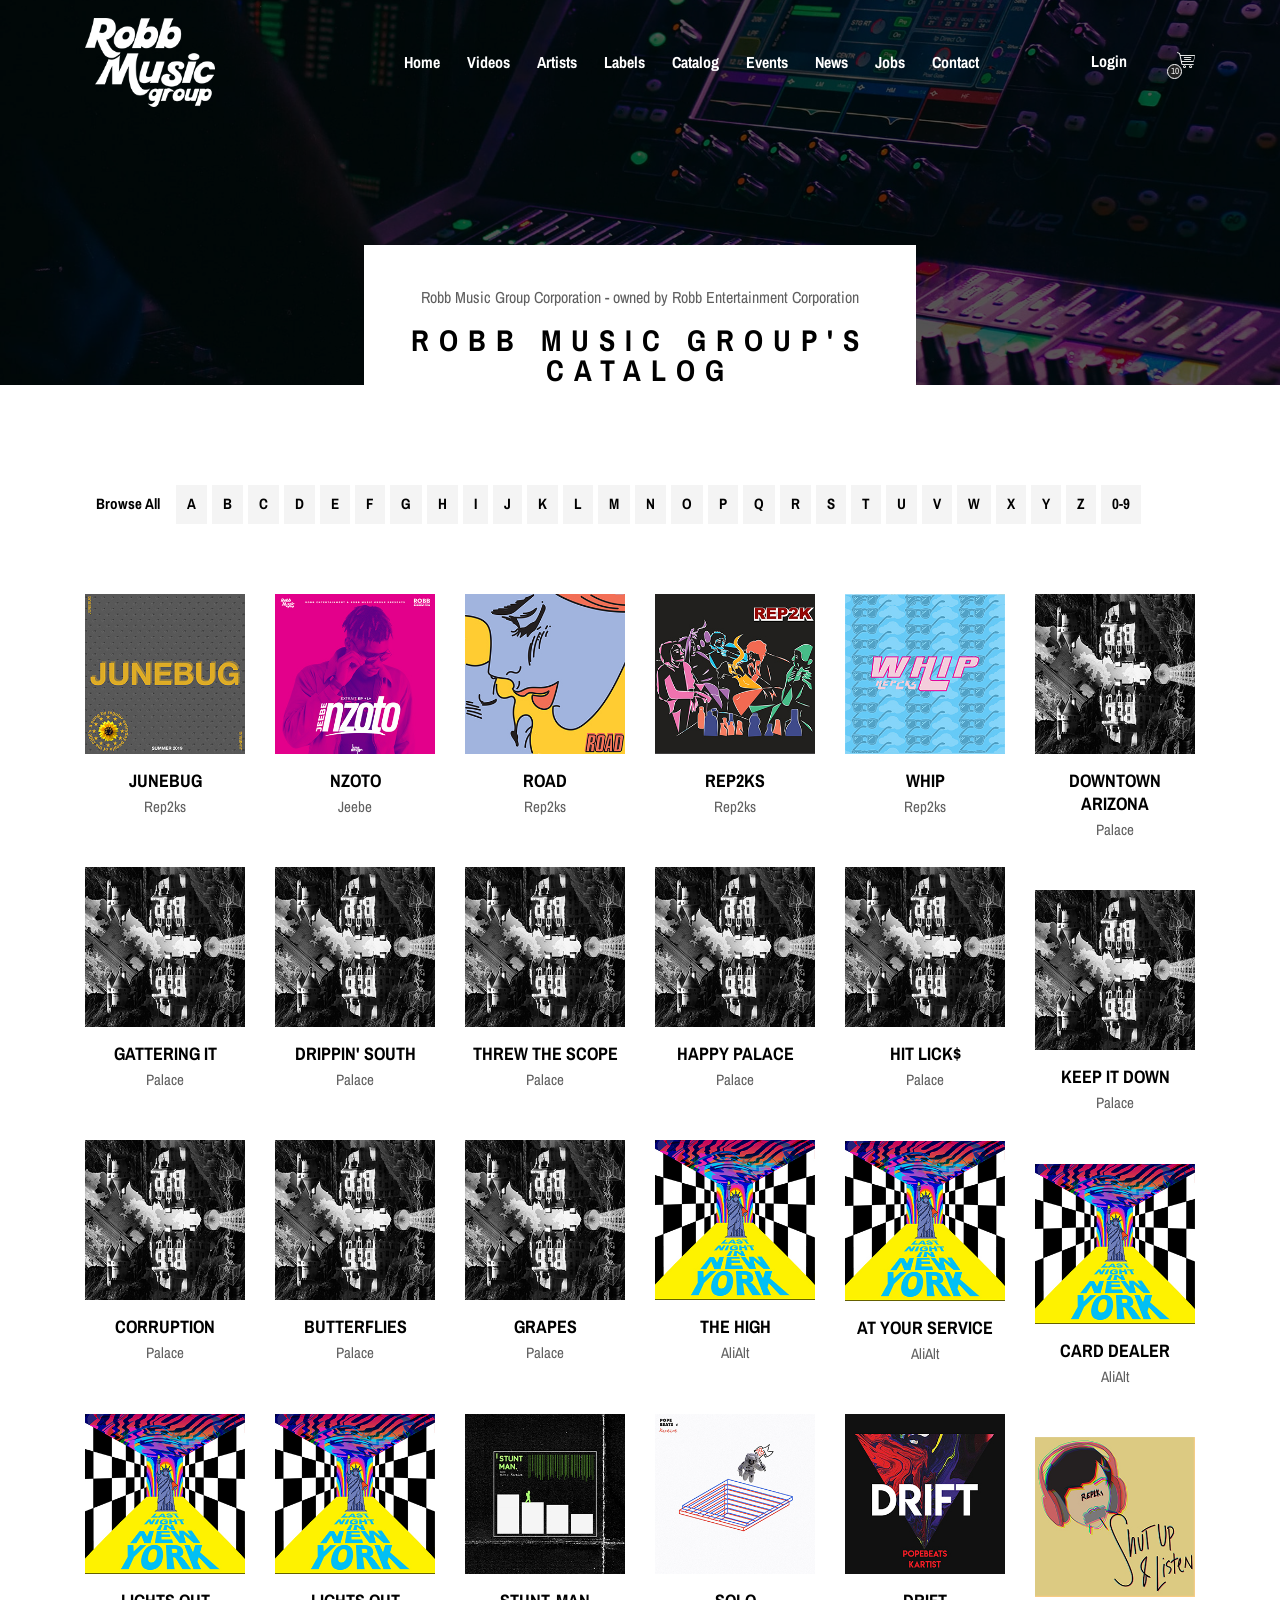
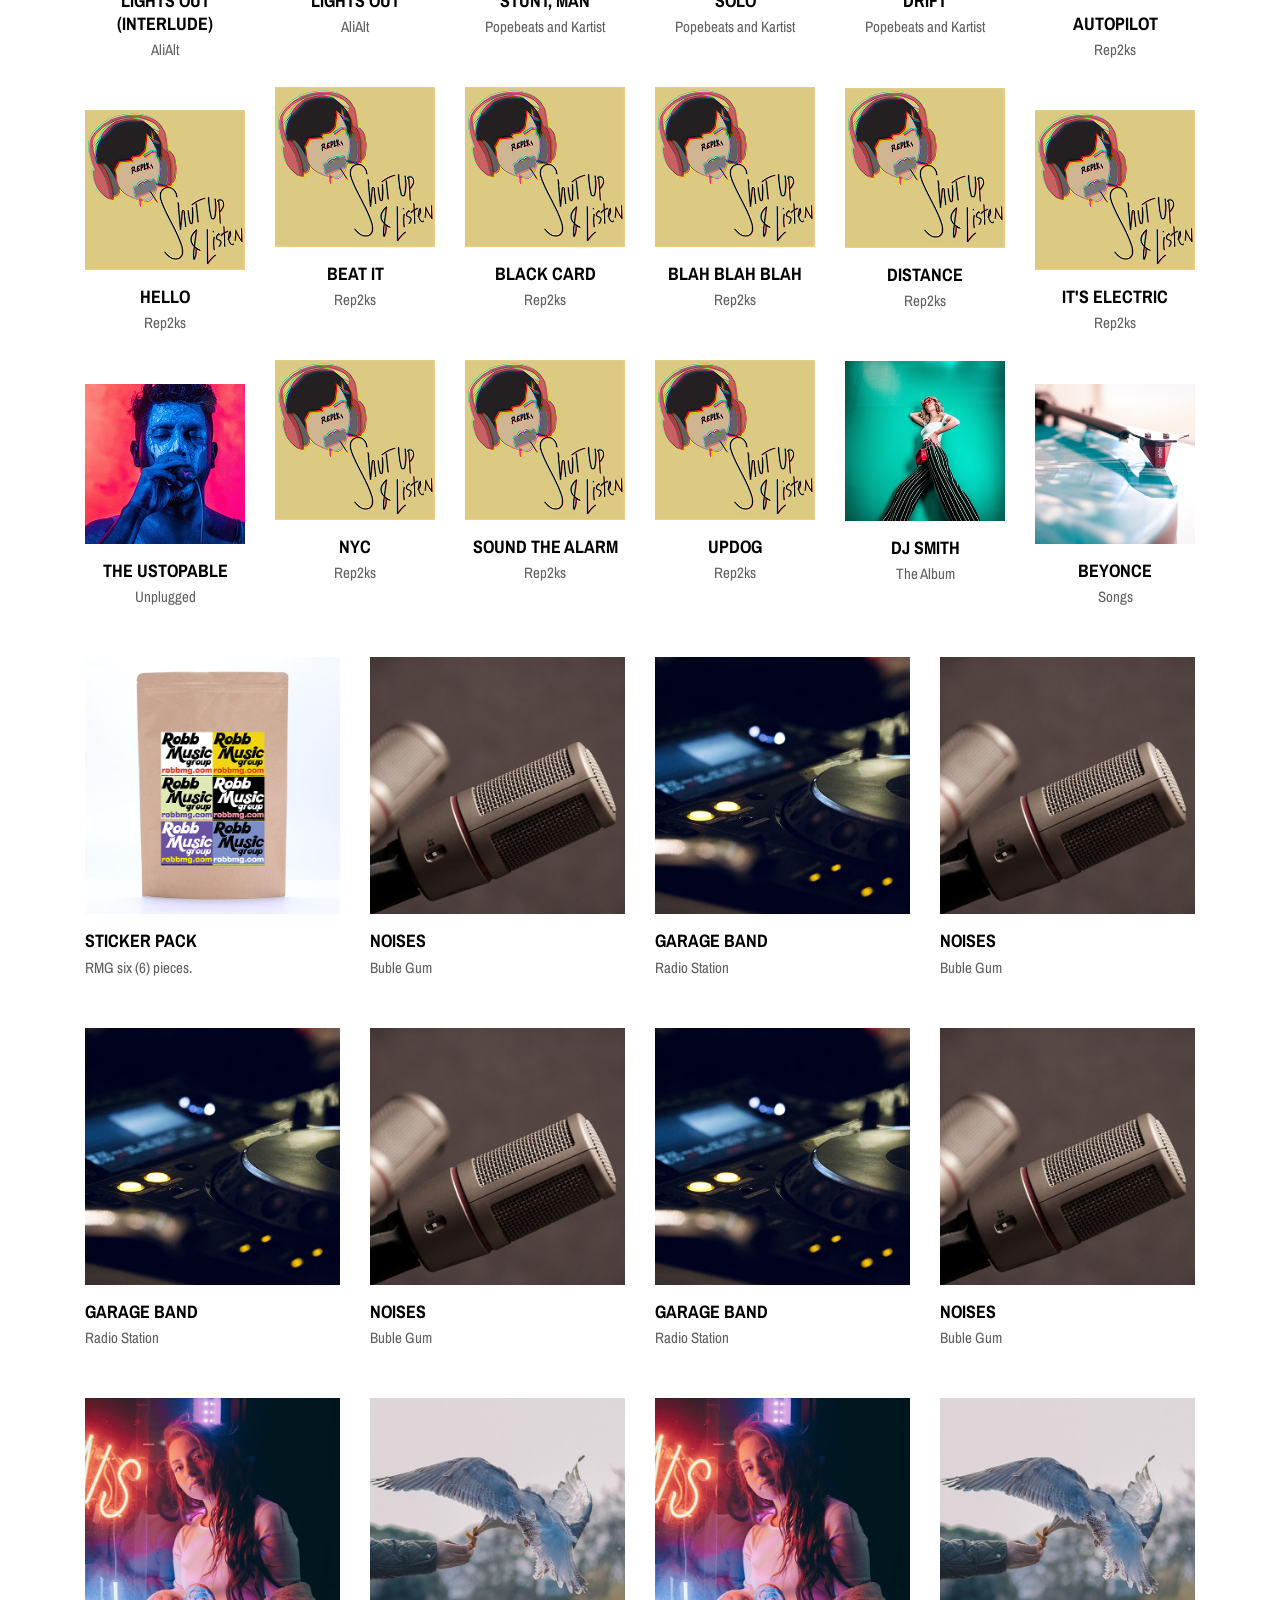
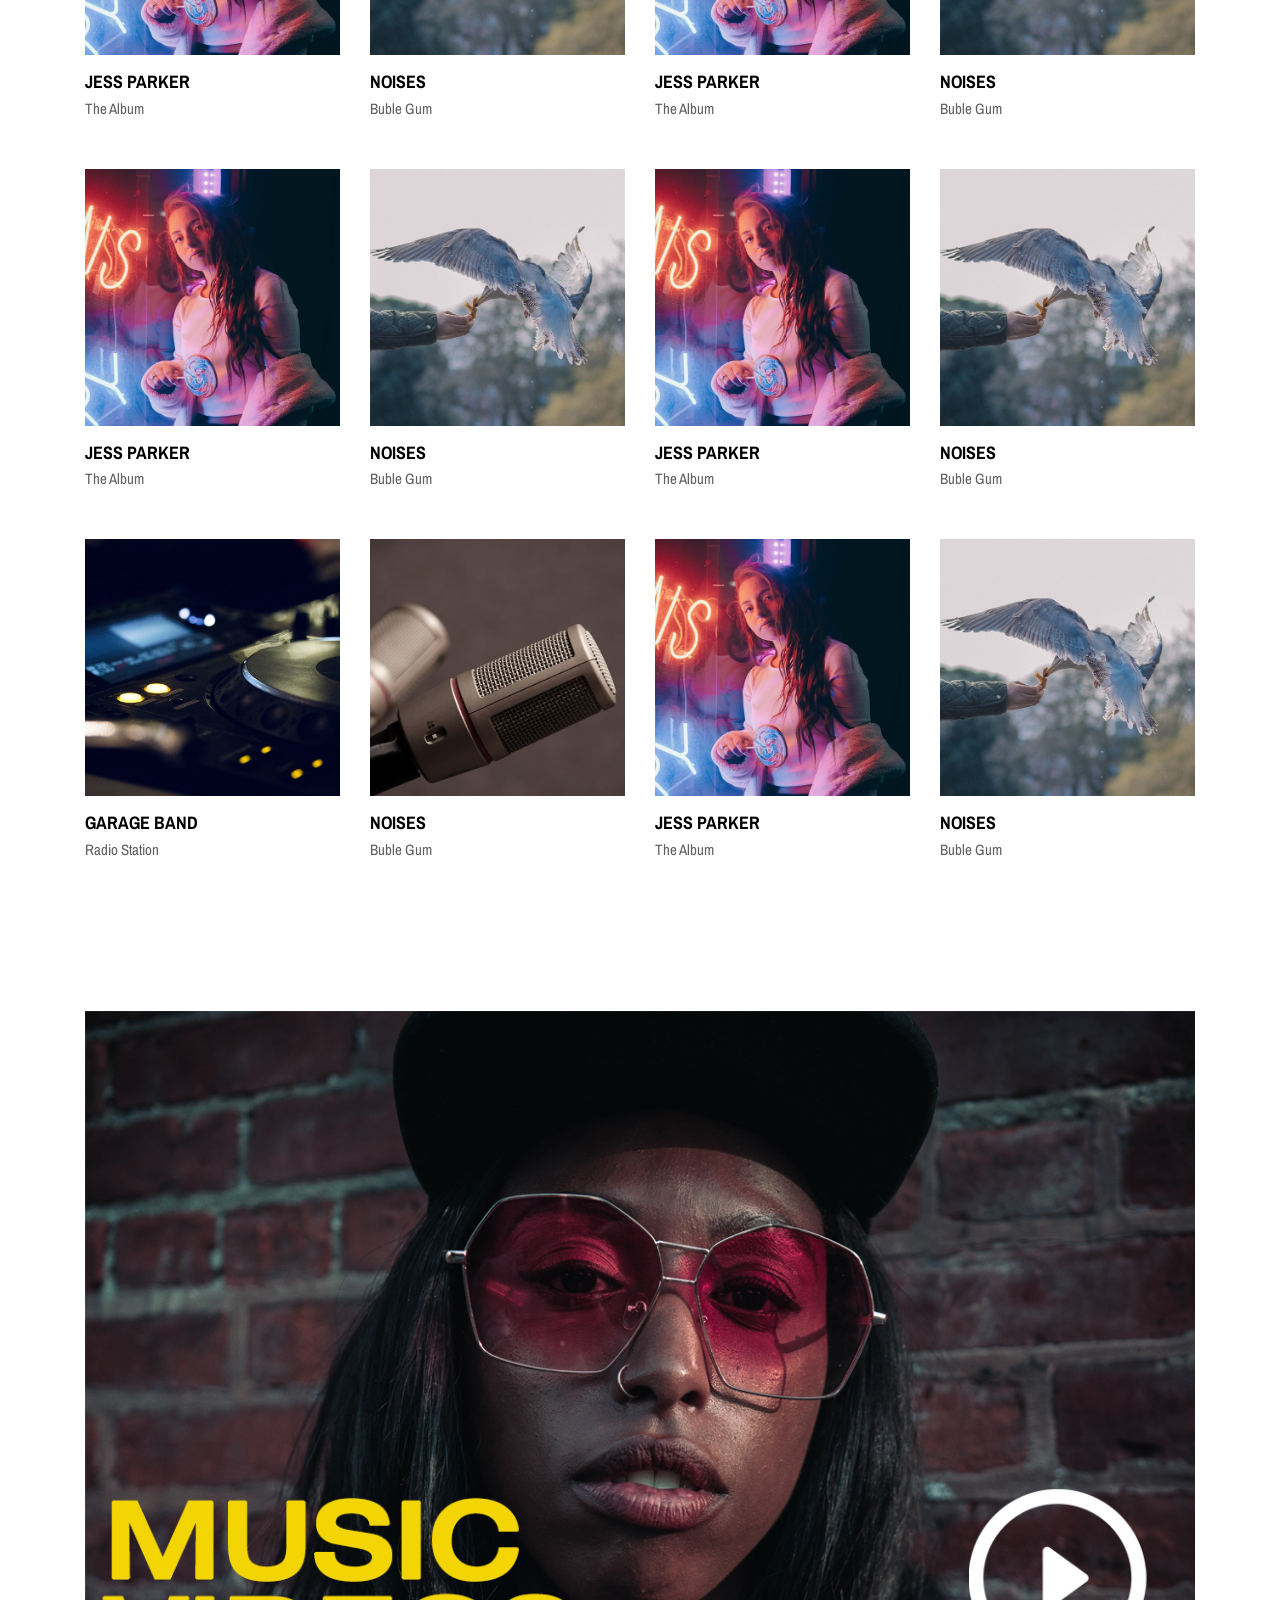
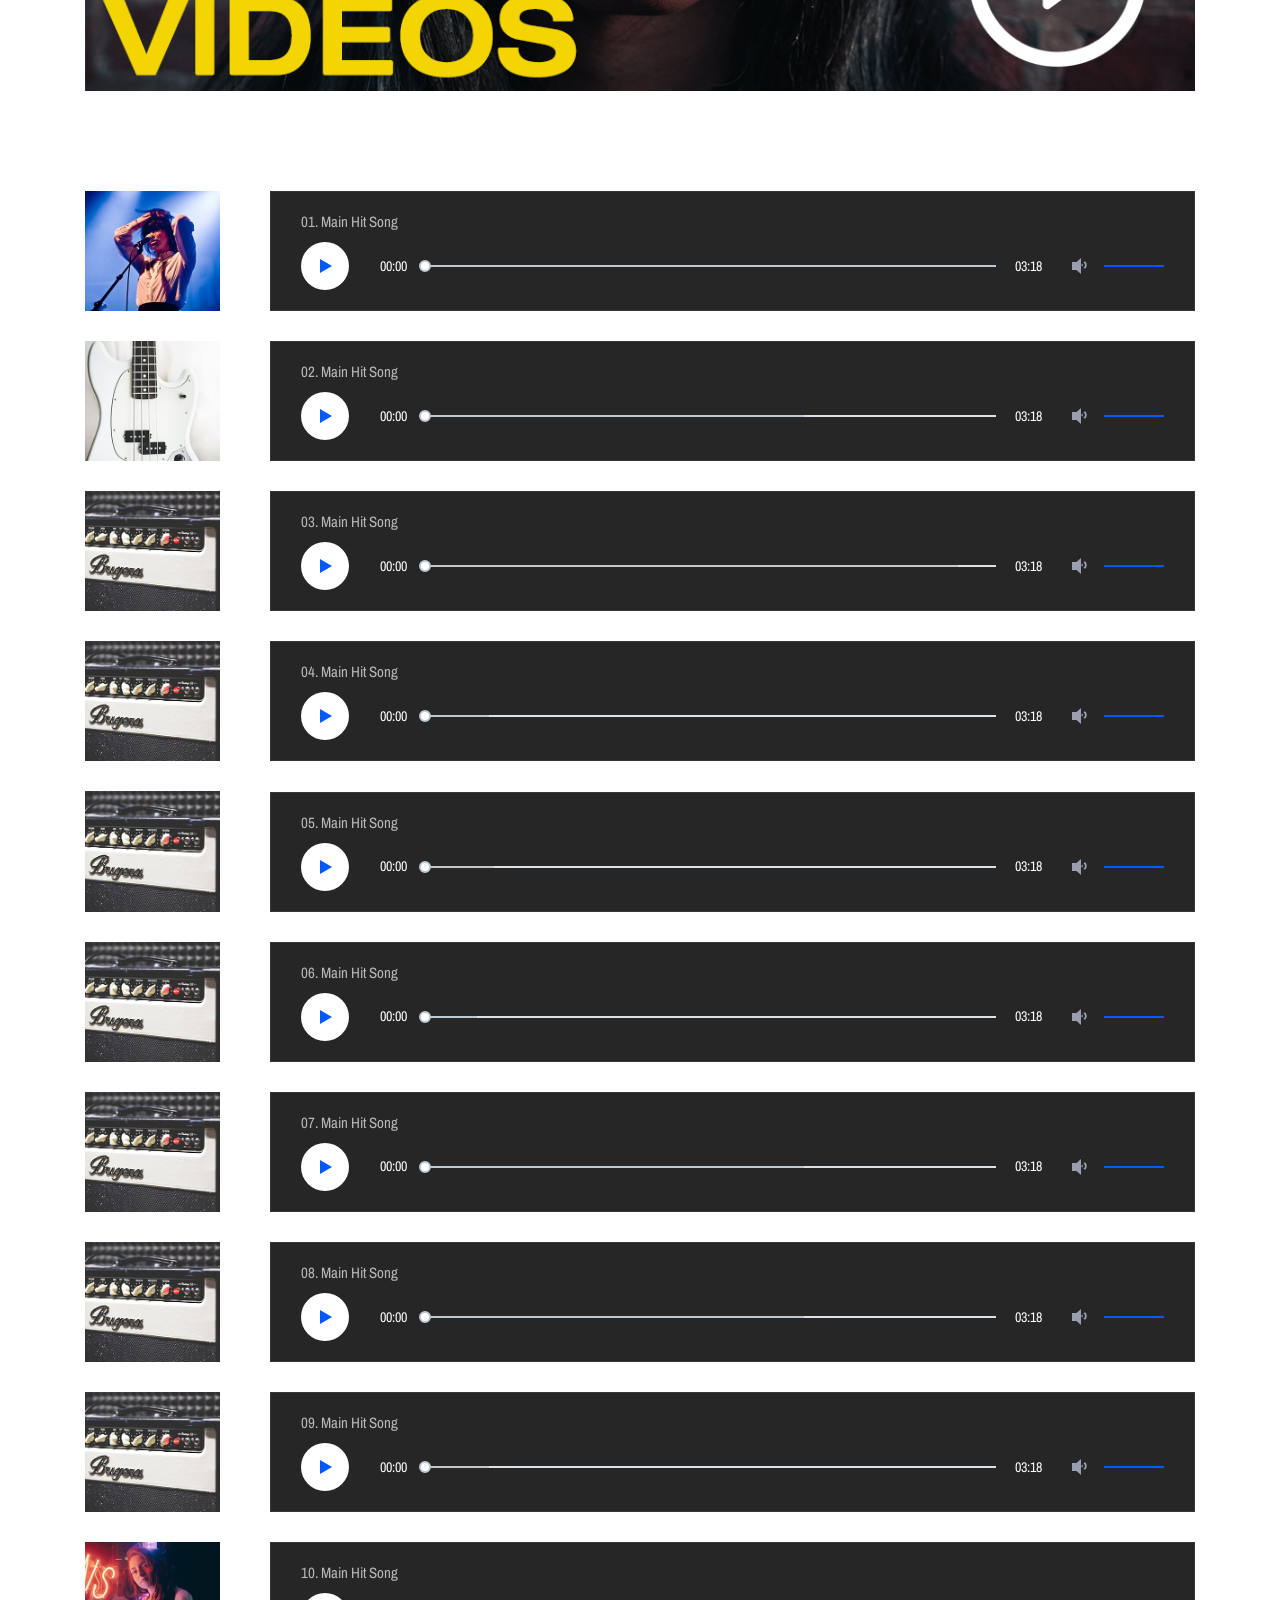
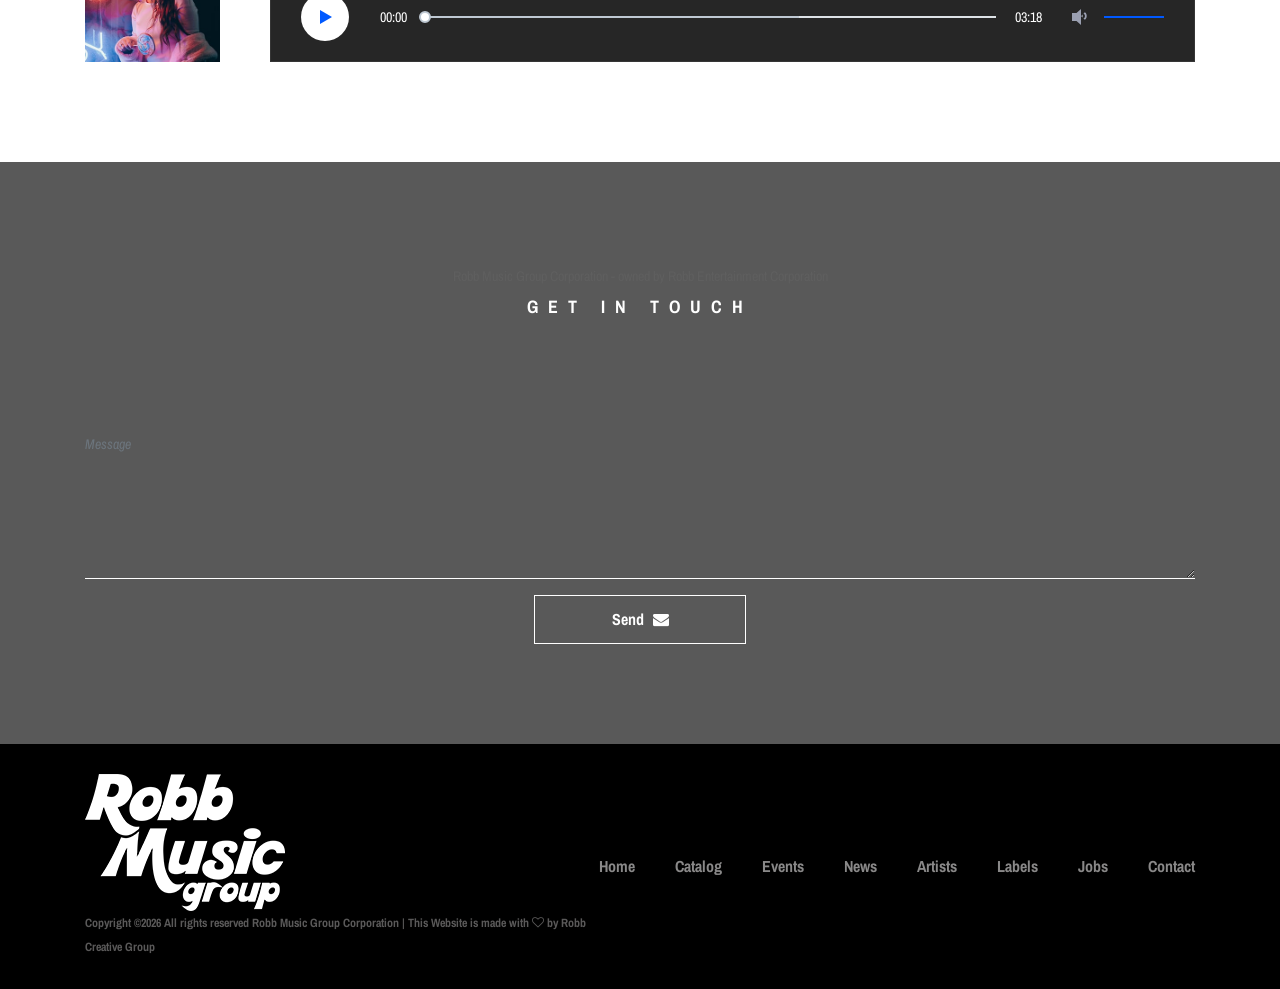
==== commit cbe65049: "updated" ====
--- a/albums-store.html
+++ b/albums-store.html
@@ -404,64 +404,64 @@
                 </div>
 
                 <!-- Single Album -->
-                <div class="col-12 col-sm-4 col-md-3 col-lg-2 single-album-item t c p">
-                    <div class="single-album">
-                        <a href="https://shop.theurbanblvd.com"><img src="img/bg-img/a1.jpg" alt="Robb Music Group Corporation"></a>
-                        <div class="album-info">
-                            <a href="#">
-                                <h5>The Cure</h5>
-                            </a>
-                            <p>Rep2ks</p>
-                        </div>
-                    </div>
-                </div>
-
-                <!-- Single Album -->
-                <div class="col-12 col-sm-4 col-md-3 col-lg-2 single-album-item t c p">
-                    <div class="single-album">
-                        <a href="https://shop.theurbanblvd.com"><img src="img/bg-img/a1.jpg" alt="Robb Music Group Corporation"></a>
-                        <div class="album-info">
-                            <a href="#">
-                                <h5>The Cure</h5>
-                            </a>
-                            <p>Rep2ks</p>
-                        </div>
-                    </div>
-                </div>
-
-                <!-- Single Album -->
-                <div class="col-12 col-sm-4 col-md-3 col-lg-2 single-album-item t c p">
-                    <div class="single-album">
-                        <a href="https://shop.theurbanblvd.com"><img src="img/bg-img/a1.jpg" alt="Robb Music Group Corporation"></a>
-                        <div class="album-info">
-                            <a href="#">
-                                <h5>The Cure</h5>
-                            </a>
-                            <p>Rep2ks</p>
-                        </div>
-                    </div>
-                </div>
-
-                <!-- Single Album -->
-                <div class="col-12 col-sm-4 col-md-3 col-lg-2 single-album-item t c p">
-                    <div class="single-album">
-                        <a href="https://shop.theurbanblvd.com"><img src="img/bg-img/a1.jpg" alt="Robb Music Group Corporation"></a>
-                        <div class="album-info">
-                            <a href="#">
-                                <h5>The Cure</h5>
-                            </a>
-                            <p>Rep2ks</p>
-                        </div>
-                    </div>
-                </div>
-
-                <!-- Single Album -->
-                <div class="col-12 col-sm-4 col-md-3 col-lg-2 single-album-item t c p">
-                    <div class="single-album">
-                        <a href="https://shop.theurbanblvd.com"><img src="img/bg-img/a1.jpg" alt="Robb Music Group Corporation"></a>
-                        <div class="album-info">
-                            <a href="#">
-                                <h5>The Cure</h5>
+                <div class="col-12 col-sm-4 col-md-3 col-lg-2 single-album-item s m p k">
+                    <div class="single-album">
+                        <a href="https://open.spotify.com/track/5HzksizXGx1Nel2k7K8Su0?si=45291f18afa54409"><img src="img/bg-img/stuntmantrack.jpg" alt="Robb Music Group Corporation"></a>
+                        <div class="album-info">
+                            <a href="https://open.spotify.com/track/5HzksizXGx1Nel2k7K8Su0?si=45291f18afa54409">
+                                <h5>Stunt, Man</h5>
+                            </a>
+                            <p>Popebeats and Kartist</p>
+                        </div>
+                    </div>
+                </div>
+
+                <!-- Single Album -->
+                <div class="col-12 col-sm-4 col-md-3 col-lg-2 single-album-item s p k">
+                    <div class="single-album">
+                        <a href="https://open.spotify.com/track/49kgpZZ47cbXOAqIHxSPqx?si=bcd572f0f57a4cb4"><img src="img/bg-img/solotrack.jpeg" alt="Robb Music Group Corporation"></a>
+                        <div class="album-info">
+                            <a href="https://open.spotify.com/track/49kgpZZ47cbXOAqIHxSPqx?si=bcd572f0f57a4cb4">
+                                <h5>Solo</h5>
+                            </a>
+                            <p>Popebeats and Kartist</p>
+                        </div>
+                    </div>
+                </div>
+
+                <!-- Single Album -->
+                <div class="col-12 col-sm-4 col-md-3 col-lg-2 single-album-item d k p">
+                    <div class="single-album">
+                        <a href="https://open.spotify.com/track/1tt6XEsMF9qSlwZpNbR5u5?si=6ea5be8efb7e43dc"><img src="img/bg-img/drifttrack.jpg" alt="Robb Music Group Corporation"></a>
+                        <div class="album-info">
+                            <a href="https://open.spotify.com/track/1tt6XEsMF9qSlwZpNbR5u5?si=6ea5be8efb7e43dc">
+                                <h5>Drift</h5>
+                            </a>
+                            <p>Popebeats and Kartist</p>
+                        </div>
+                    </div>
+                </div>
+
+                <!-- Single Album -->
+                <div class="col-12 col-sm-4 col-md-3 col-lg-2 single-album-item a p r">
+                    <div class="single-album">
+                        <a href="https://open.spotify.com/track/5VjVvIYDs8dVAukTdTpkMe?si=e8de5318bf3a4836"><img src="img/bg-img/sual.jpg" alt="Robb Music Group Corporation"></a>
+                        <div class="album-info">
+                            <a href="https://open.spotify.com/track/5VjVvIYDs8dVAukTdTpkMe?si=e8de5318bf3a4836">
+                                <h5>Autopilot</h5>
+                            </a>
+                            <p>Rep2ks</p>
+                        </div>
+                    </div>
+                </div>
+
+                <!-- Single Album -->
+                <div class="col-12 col-sm-4 col-md-3 col-lg-2 single-album-item b i r">
+                    <div class="single-album">
+                        <a href="https://open.spotify.com/track/30s0pQcmatH8Wg89ebtFBp?si=4bc1314784ff4193"><img src="img/bg-img/sual.jpg" alt="Robb Music Group Corporation"></a>
+                        <div class="album-info">
+                            <a href="https://open.spotify.com/track/30s0pQcmatH8Wg89ebtFBp?si=4bc1314784ff4193">
+                                <h5>Beat It</h5>
                             </a>
                             <p>Rep2ks</p>
                         </div>
@@ -471,77 +471,77 @@
                 <!-- Single Album -->
                 <div class="col-12 col-sm-4 col-md-3 col-lg-2 single-album-item s e q">
                     <div class="single-album">
-                        <a href="https://shop.theurbanblvd.com"><img src="img/bg-img/a2.jpg" alt="Robb Music Group Corporation"></a>
-                        <div class="album-info">
-                            <a href="#">
-                                <h5>Sam Smith</h5>
-                            </a>
-                            <p>Underground</p>
-                        </div>
-                    </div>
-                </div>
-
-                <!-- Single Album -->
-                <div class="col-12 col-sm-4 col-md-3 col-lg-2 single-album-item w f r 1 number">
-                    <div class="single-album">
-                        <a href="https://shop.theurbanblvd.com"><img src="img/bg-img/a3.jpg" alt="Robb Music Group Corporation"></a>
-                        <div class="album-info">
-                            <a href="#">
-                                <h5>Will I am</h5>
-                            </a>
-                            <p>First</p>
-                        </div>
-                    </div>
-                </div>
-
-                <!-- Single Album -->
-                <div class="col-12 col-sm-4 col-md-3 col-lg-2 single-album-item t g u">
-                    <div class="single-album">
-                        <a href="https://shop.theurbanblvd.com"><img src="img/bg-img/a4.jpg" alt="Robb Music Group Corporation"></a>
-                        <div class="album-info">
-                            <a href="#">
-                                <h5>The Cure</h5>
-                            </a>
-                            <p>Rep2ks</p>
-                        </div>
-                    </div>
-                </div>
-
-                <!-- Single Album -->
-                <div class="col-12 col-sm-4 col-md-3 col-lg-2 single-album-item d h v">
-                    <div class="single-album">
-                        <a href="https://shop.theurbanblvd.com"><img src="img/bg-img/a5.jpg" alt="Robb Music Group Corporation"></a>
-                        <div class="album-info">
-                            <a href="#">
-                                <h5>DJ SMITH</h5>
-                            </a>
-                            <p>The Album</p>
-                        </div>
-                    </div>
-                </div>
-
-                <!-- Single Album -->
-                <div class="col-12 col-sm-4 col-md-3 col-lg-2 single-album-item t i x">
-                    <div class="single-album">
-                        <a href="https://shop.theurbanblvd.com"><img src="img/bg-img/a6.jpg" alt="Robb Music Group Corporation"></a>
-                        <div class="album-info">
-                            <a href="#">
-                                <h5>The Ustopable</h5>
-                            </a>
-                            <p>Unplugged</p>
-                        </div>
-                    </div>
-                </div>
-
-                <!-- Single Album -->
-                <div class="col-12 col-sm-4 col-md-3 col-lg-2 single-album-item b j y">
-                    <div class="single-album">
-                        <a href="https://shop.theurbanblvd.com"><img src="img/bg-img/a7.jpg" alt="Robb Music Group Corporation"></a>
-                        <div class="album-info">
-                            <a href="#">
-                                <h5>Beyonce</h5>
-                            </a>
-                            <p>Songs</p>
+                        <a href="https://open.spotify.com/track/42CzK7OgXvSn4ZKGjHVlPe?si=0ecd15371d794386"><img src="img/bg-img/sual.jpg" alt="Robb Music Group Corporation"></a>
+                        <div class="album-info">
+                            <a href="https://open.spotify.com/track/42CzK7OgXvSn4ZKGjHVlPe?si=0ecd15371d794386">
+                                <h5>Black Card</h5>
+                            </a>
+                            <p>Rep2ks</p>
+                        </div>
+                    </div>
+                </div>
+
+                <!-- Single Album -->
+                <div class="col-12 col-sm-4 col-md-3 col-lg-2 single-album-item b r l 1 number">
+                    <div class="single-album">
+                        <a href="https://open.spotify.com/track/2ttIgh78a3yDFJHGedl0lC?si=13ea217750f74879"><img src="img/bg-img/sual.jpg" alt="Robb Music Group Corporation"></a>
+                        <div class="album-info">
+                            <a href="https://open.spotify.com/track/2ttIgh78a3yDFJHGedl0lC?si=13ea217750f74879">
+                                <h5>Blah Blah Blah</h5>
+                            </a>
+                            <p>Rep2ks</p>
+                        </div>
+                    </div>
+                </div>
+
+                <!-- Single Album -->
+                <div class="col-12 col-sm-4 col-md-3 col-lg-2 single-album-item d r e">
+                    <div class="single-album">
+                        <a href="https://open.spotify.com/track/3m7qsa7U2d9GdWdOEBoJT8?si=0aa925dae86b4bcc"><img src="img/bg-img/sual.jpg" alt="Robb Music Group Corporation"></a>
+                        <div class="album-info">
+                            <a href="https://open.spotify.com/track/3m7qsa7U2d9GdWdOEBoJT8?si=0aa925dae86b4bcc">
+                                <h5>Distance</h5>
+                            </a>
+                            <p>Rep2ks</p>
+                        </div>
+                    </div>
+                </div>
+
+                <!-- Single Album -->
+                <div class="col-12 col-sm-4 col-md-3 col-lg-2 single-album-item r h o">
+                    <div class="single-album">
+                        <a href="https://open.spotify.com/track/14tI5eawWICOseaxrUjvtX?si=984aff7093f649a5"><img src="img/bg-img/sual.jpg" alt="Robb Music Group Corporation"></a>
+                        <div class="album-info">
+                            <a href="https://open.spotify.com/track/14tI5eawWICOseaxrUjvtX?si=984aff7093f649a5">
+                                <h5>Hello</h5>
+                            </a>
+                            <p>Rep2ks</p>
+                        </div>
+                    </div>
+                </div>
+
+                <!-- Single Album -->
+                <div class="col-12 col-sm-4 col-md-3 col-lg-2 single-album-item r i e">
+                    <div class="single-album">
+                        <a href="https://open.spotify.com/track/2DkscAGwC47wj6A2PcayYu?si=cdaae47f77ff4e86"><img src="img/bg-img/sual.jpg" alt="Robb Music Group Corporation"></a>
+                        <div class="album-info">
+                            <a href="https://open.spotify.com/track/2DkscAGwC47wj6A2PcayYu?si=cdaae47f77ff4e86">
+                                <h5>It's Electric</h5>
+                            </a>
+                            <p>Rep2ks</p>
+                        </div>
+                    </div>
+                </div>
+
+                <!-- Single Album -->
+                <div class="col-12 col-sm-4 col-md-3 col-lg-2 single-album-item n y c r">
+                    <div class="single-album">
+                        <a href="https://open.spotify.com/track/5xGElGkpKZQzybIULmUvHL?si=65e3c5d2c8444620"><img src="img/bg-img/sual.jpg" alt="Robb Music Group Corporation"></a>
+                        <div class="album-info">
+                            <a href="https://open.spotify.com/track/5xGElGkpKZQzybIULmUvHL?si=65e3c5d2c8444620">
+                                <h5>NYC</h5>
+                            </a>
+                            <p>Rep2ks</p>
                         </div>
                     </div>
                 </div>
@@ -549,12 +549,12 @@
                 <!-- Single Album -->
                 <div class="col-12 col-sm-4 col-md-3 col-lg-2 single-album-item a k z">
                     <div class="single-album">
-                        <a href="https://shop.theurbanblvd.com"><img src="img/bg-img/a8.jpg" alt="Robb Music Group Corporation"></a>
-                        <div class="album-info">
-                            <a href="#">
-                                <h5>Aam Smith</h5>
-                            </a>
-                            <p>Underground</p>
+                        <a href="https://open.spotify.com/track/4b67e6m56Wg0JV6kKvnCTY?si=9b713c3414a24d75"><img src="img/bg-img/sual.jpg" alt="Robb Music Group Corporation"></a>
+                        <div class="album-info">
+                            <a href="https://open.spotify.com/track/4b67e6m56Wg0JV6kKvnCTY?si=9b713c3414a24d75">
+                                <h5>Sound The Alarm</h5>
+                            </a>
+                            <p>Rep2ks</p>
                         </div>
                     </div>
                 </div>
@@ -562,12 +562,12 @@
                 <!-- Single Album -->
                 <div class="col-12 col-sm-4 col-md-3 col-lg-2 single-album-item w l number">
                     <div class="single-album">
-                        <a href="https://shop.theurbanblvd.com"><img src="img/bg-img/a9.jpg" alt="Robb Music Group Corporation"></a>
-                        <div class="album-info">
-                            <a href="#">
-                                <h5>Will I am</h5>
-                            </a>
-                            <p>First</p>
+                        <a href="https://open.spotify.com/track/4OAccQu8cE6DcJiMgejMJ5?si=bc1ed355afca4217"><img src="img/bg-img/sual.jpg" alt="Robb Music Group Corporation"></a>
+                        <div class="album-info">
+                            <a href="https://open.spotify.com/track/4OAccQu8cE6DcJiMgejMJ5?si=bc1ed355afca4217">
+                                <h5>Updog</h5>
+                            </a>
+                            <p>Rep2ks</p>
                         </div>
                     </div>
                 </div>
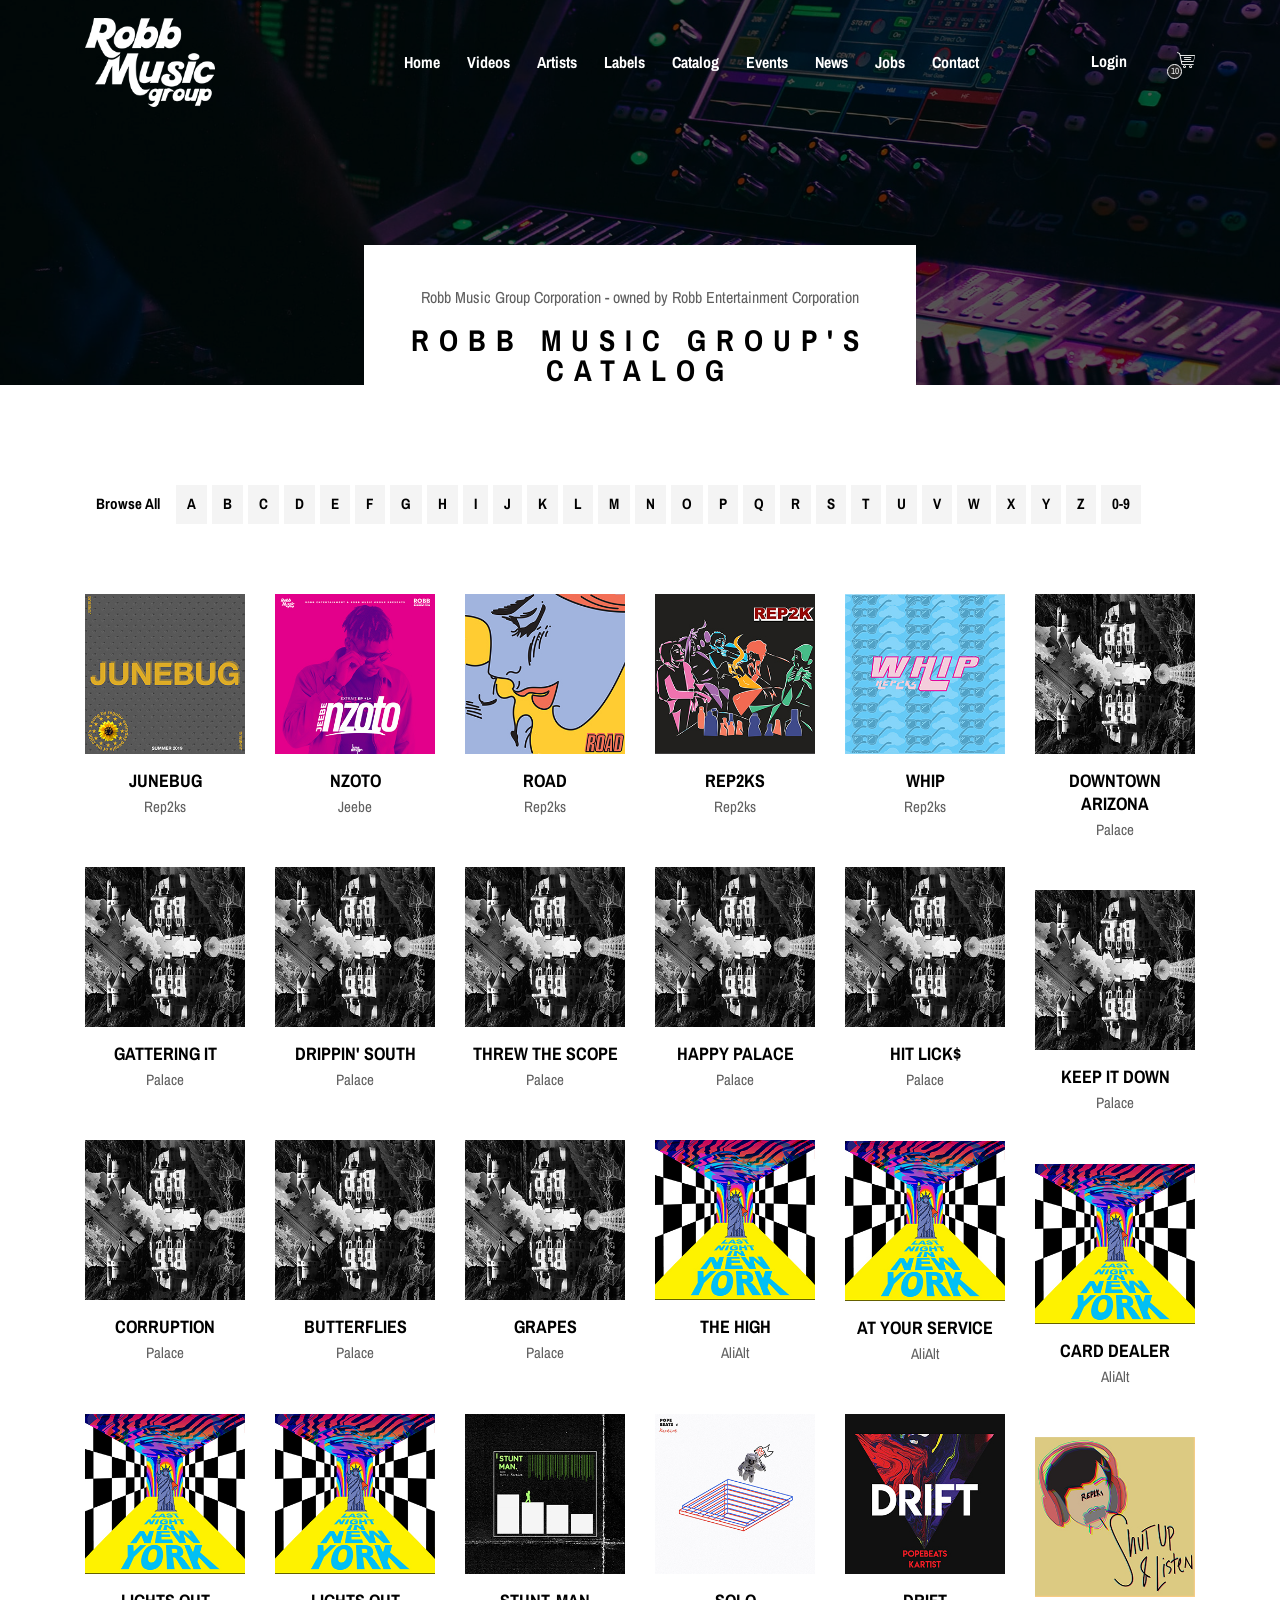
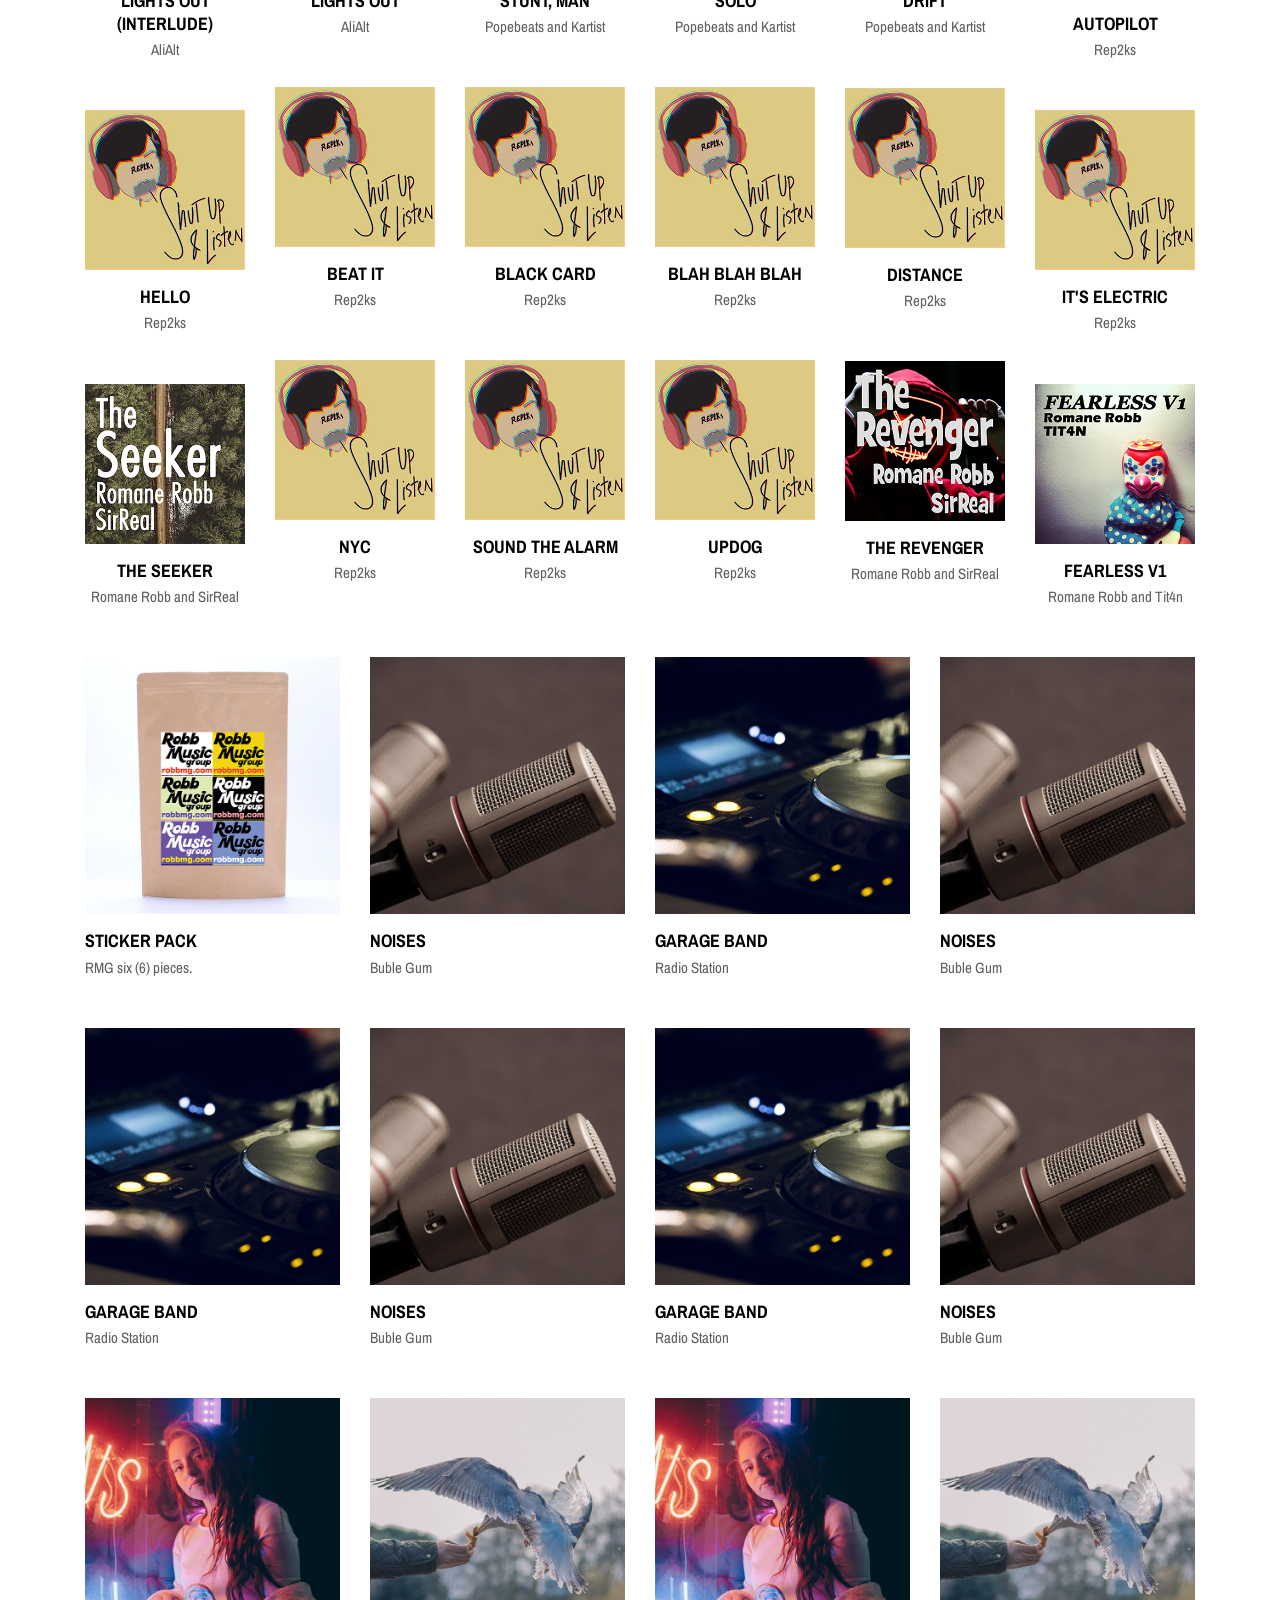
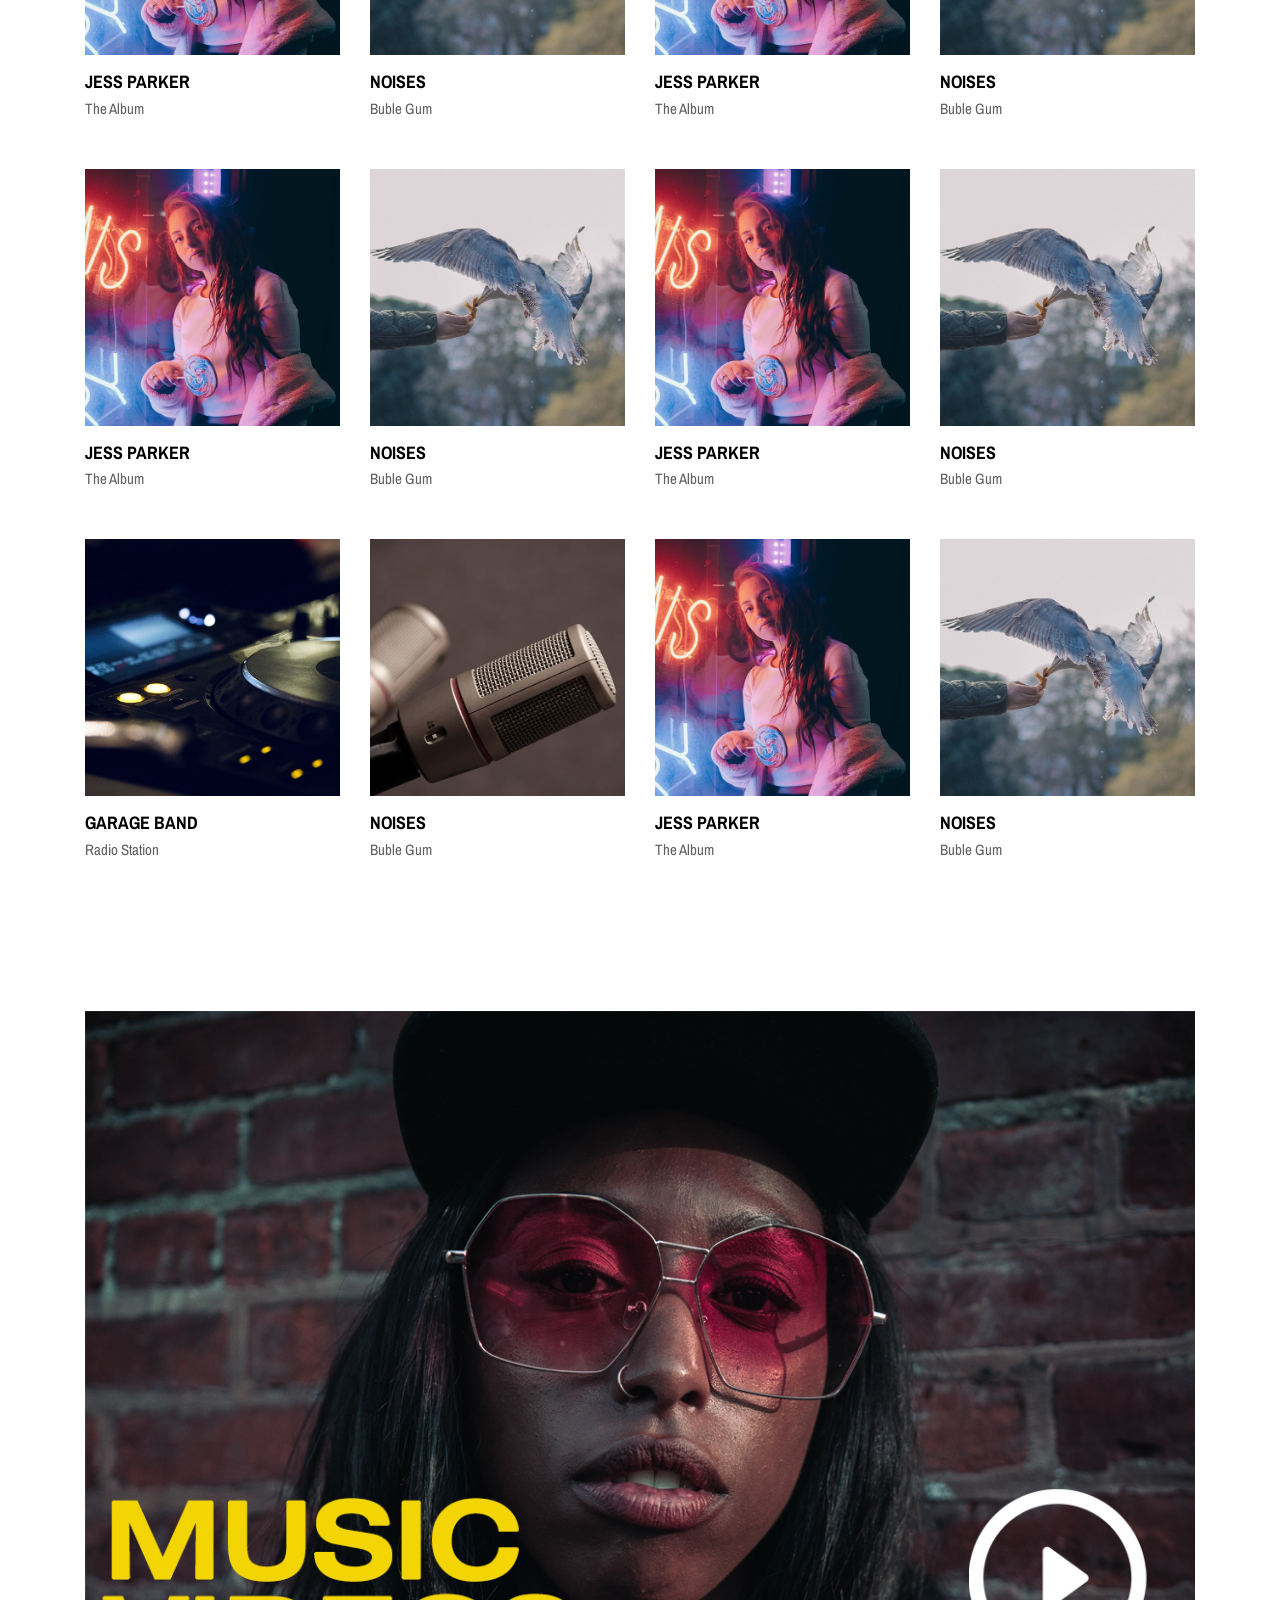
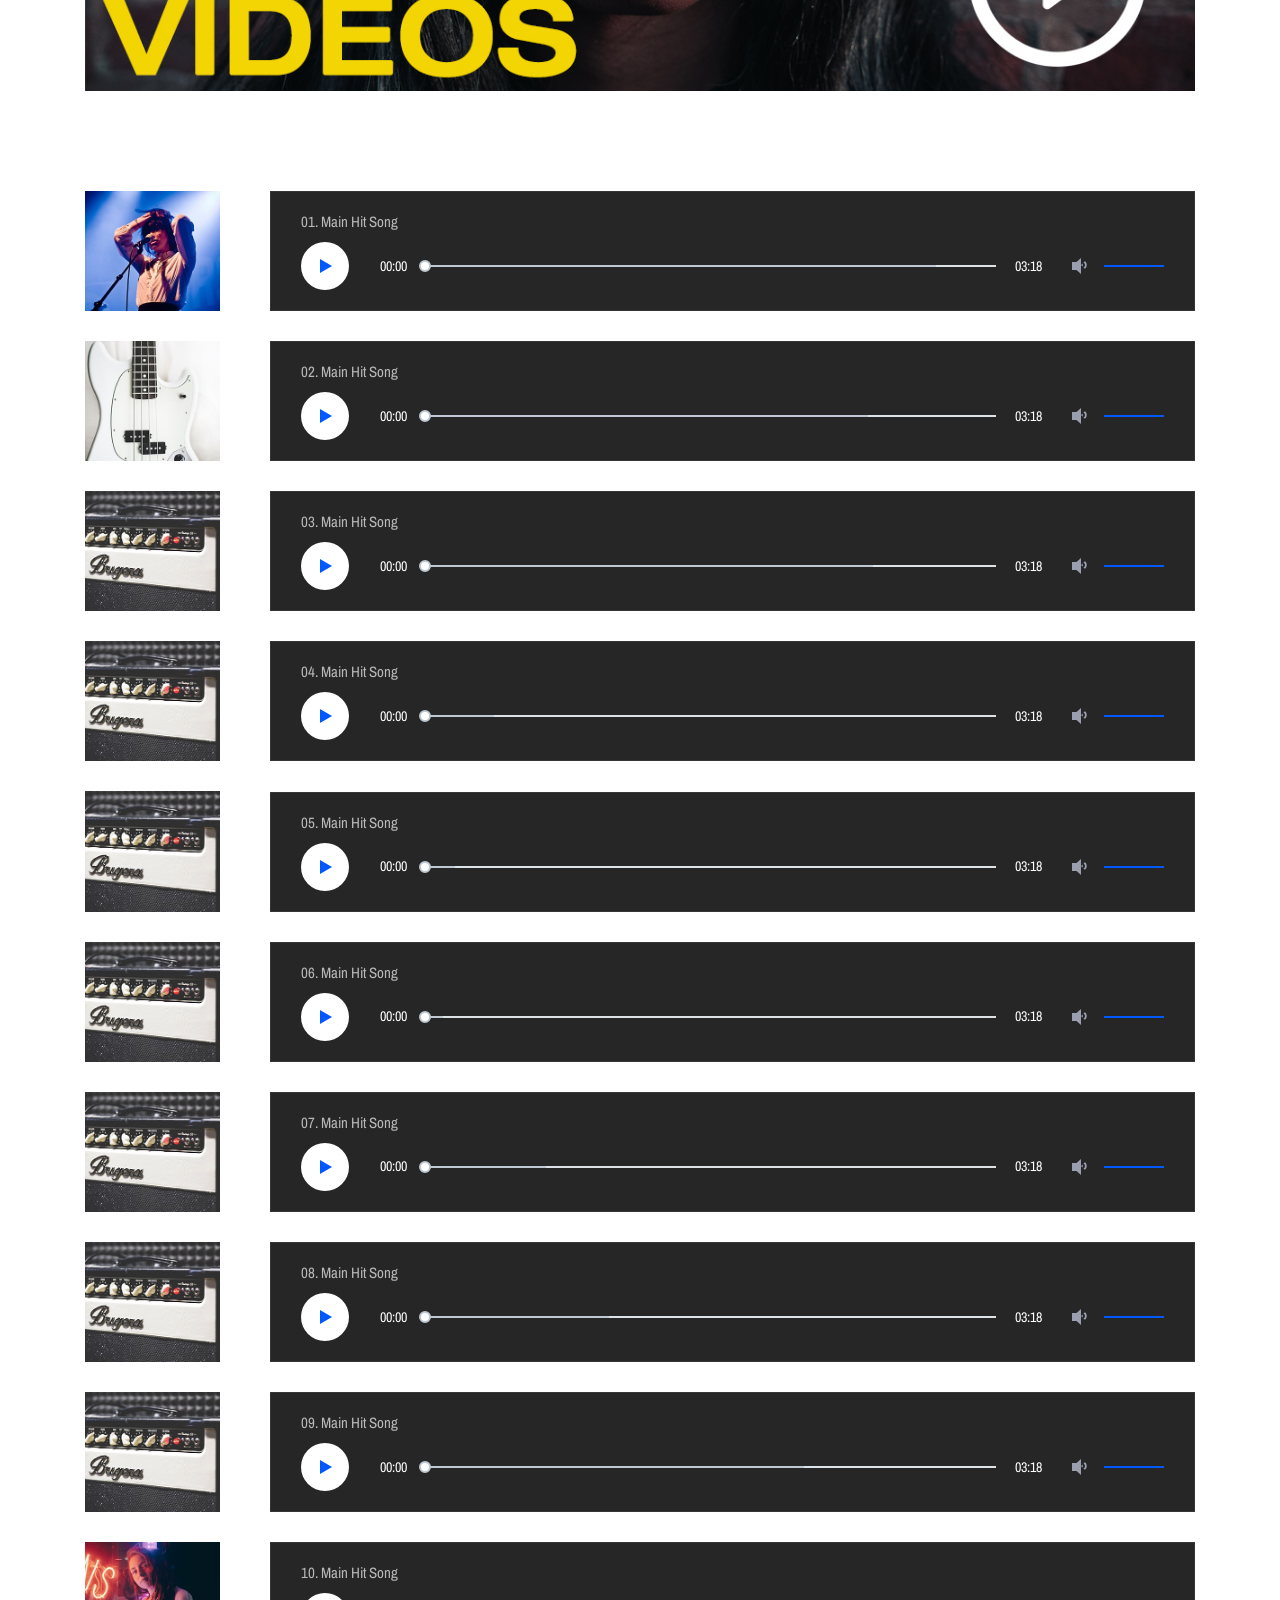
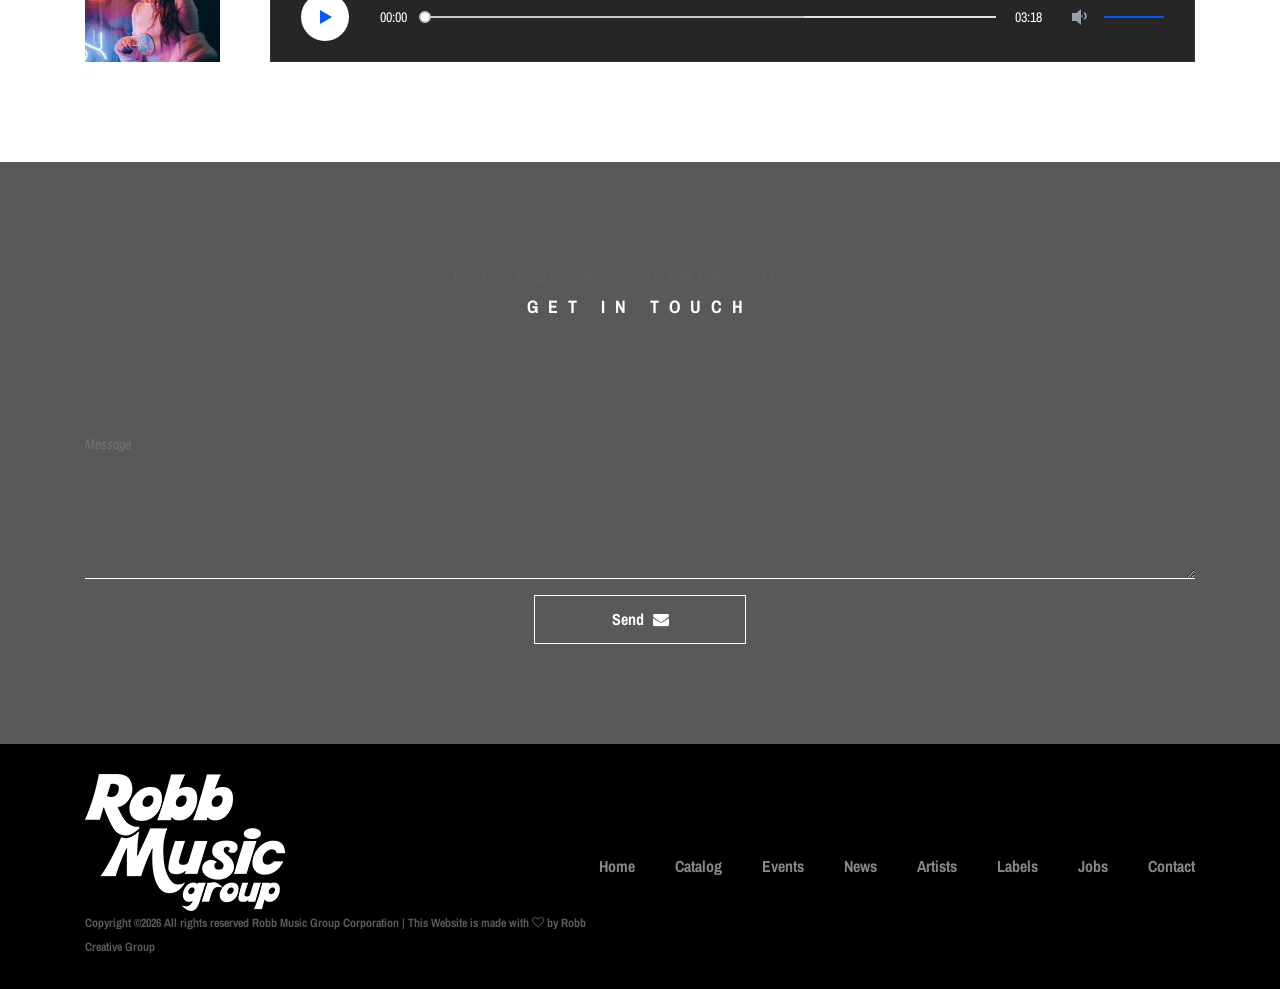
==== commit 67965411: "Updated" ====
--- a/albums-store.html
+++ b/albums-store.html
@@ -573,27 +573,27 @@
                 </div>
 
                 <!-- Single Album -->
-                <div class="col-12 col-sm-4 col-md-3 col-lg-2 single-album-item d m">
-                    <div class="single-album">
-                        <a href="https://shop.theurbanblvd.com"><img src="img/bg-img/a10.jpg" alt="Robb Music Group Corporation"></a>
-                        <div class="album-info">
-                            <a href="#">
-                                <h5>DJ SMITH</h5>
-                            </a>
-                            <p>The Album</p>
-                        </div>
-                    </div>
-                </div>
-
-                <!-- Single Album -->
-                <div class="col-12 col-sm-4 col-md-3 col-lg-2 single-album-item t n">
-                    <div class="single-album">
-                        <a href="https://shop.theurbanblvd.com"><img src="img/bg-img/a11.jpg" alt="Robb Music Group Corporation"></a>
-                        <div class="album-info">
-                            <a href="#">
-                                <h5>The Ustopable</h5>
-                            </a>
-                            <p>Unplugged</p>
+                <div class="col-12 col-sm-4 col-md-3 col-lg-2 single-album-item t r s">
+                    <div class="single-album">
+                        <a href="https://open.spotify.com/track/7e2Lb6mkmTPztJPt1THRW9?si=27edf61822094242"><img src="img/bg-img/revengertrack.jpg" alt="Robb Music Group Corporation"></a>
+                        <div class="album-info">
+                            <a href="https://open.spotify.com/track/7e2Lb6mkmTPztJPt1THRW9?si=27edf61822094242">
+                                <h5>The Revenger</h5>
+                            </a>
+                            <p>Romane Robb and SirReal</p>
+                        </div>
+                    </div>
+                </div>
+
+                <!-- Single Album -->
+                <div class="col-12 col-sm-4 col-md-3 col-lg-2 single-album-item t r s">
+                    <div class="single-album">
+                        <a href="https://open.spotify.com/track/4z78V4D6aC7U1vCPOu0Vik?si=c27f1e3a2d7f4a87"><img src="img/bg-img/seekertrack.jpg" alt="Robb Music Group Corporation"></a>
+                        <div class="album-info">
+                            <a href="https://open.spotify.com/track/4z78V4D6aC7U1vCPOu0Vik?si=c27f1e3a2d7f4a87">
+                                <h5>The Seeker</h5>
+                            </a>
+                            <p>Romane Robb and SirReal</p>
                         </div>
                     </div>
                 </div>
@@ -601,12 +601,12 @@
                 <!-- Single Album -->
                 <div class="col-12 col-sm-4 col-md-3 col-lg-2 single-album-item b o k">
                     <div class="single-album">
-                        <a href="https://shop.theurbanblvd.com"><img src="img/bg-img/a12.jpg" alt="Robb Music Group Corporation"></a>
-                        <div class="album-info">
-                            <a href="#">
-                                <h5>Beyonce</h5>
-                            </a>
-                            <p>Songs</p>
+                        <a href="https://open.spotify.com/track/2MJfXWepWiNd4nFoCncqmX?si=c8094855e29544ba"><img src="img/bg-img/fearless.jpg" alt="Robb Music Group Corporation"></a>
+                        <div class="album-info">
+                            <a href="https://open.spotify.com/track/2MJfXWepWiNd4nFoCncqmX?si=c8094855e29544ba">
+                                <h5>Fearless V1</h5>
+                            </a>
+                            <p>Romane Robb and Tit4n</p>
                         </div>
                     </div>
                 </div>
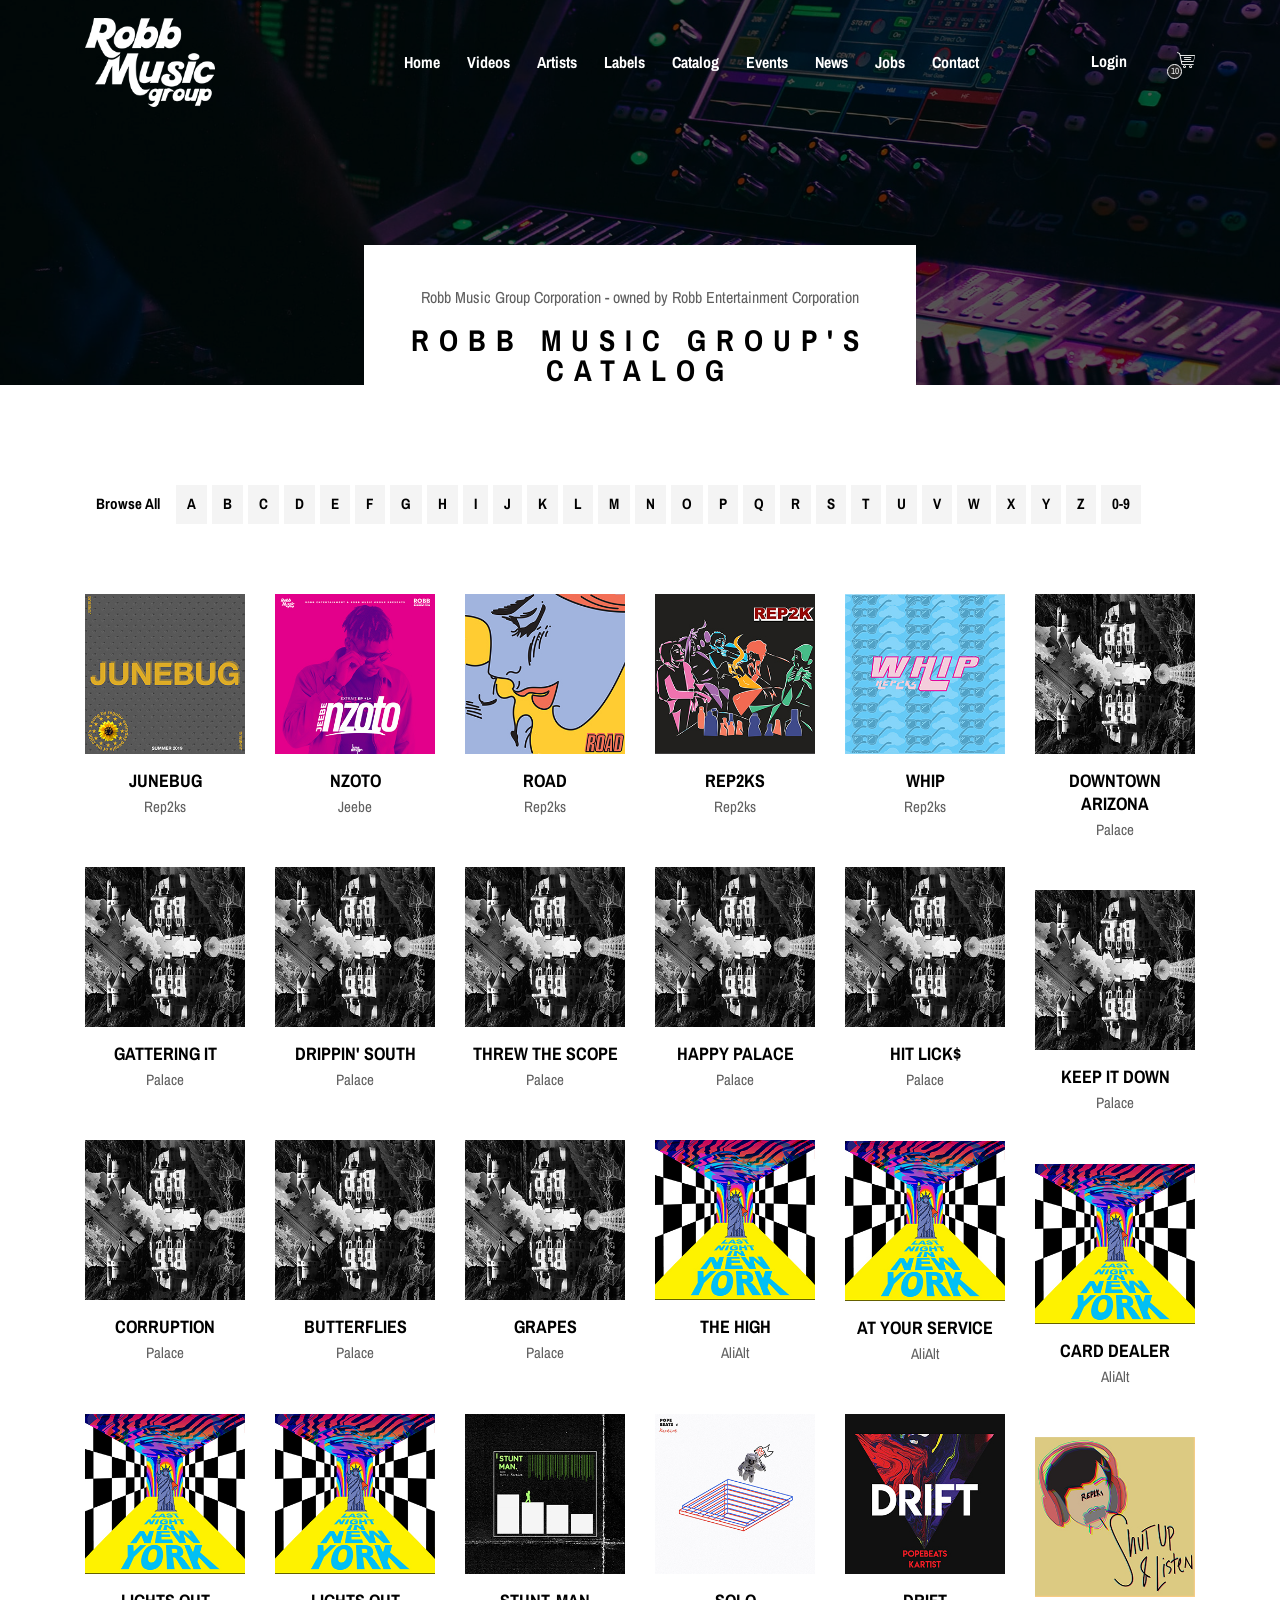
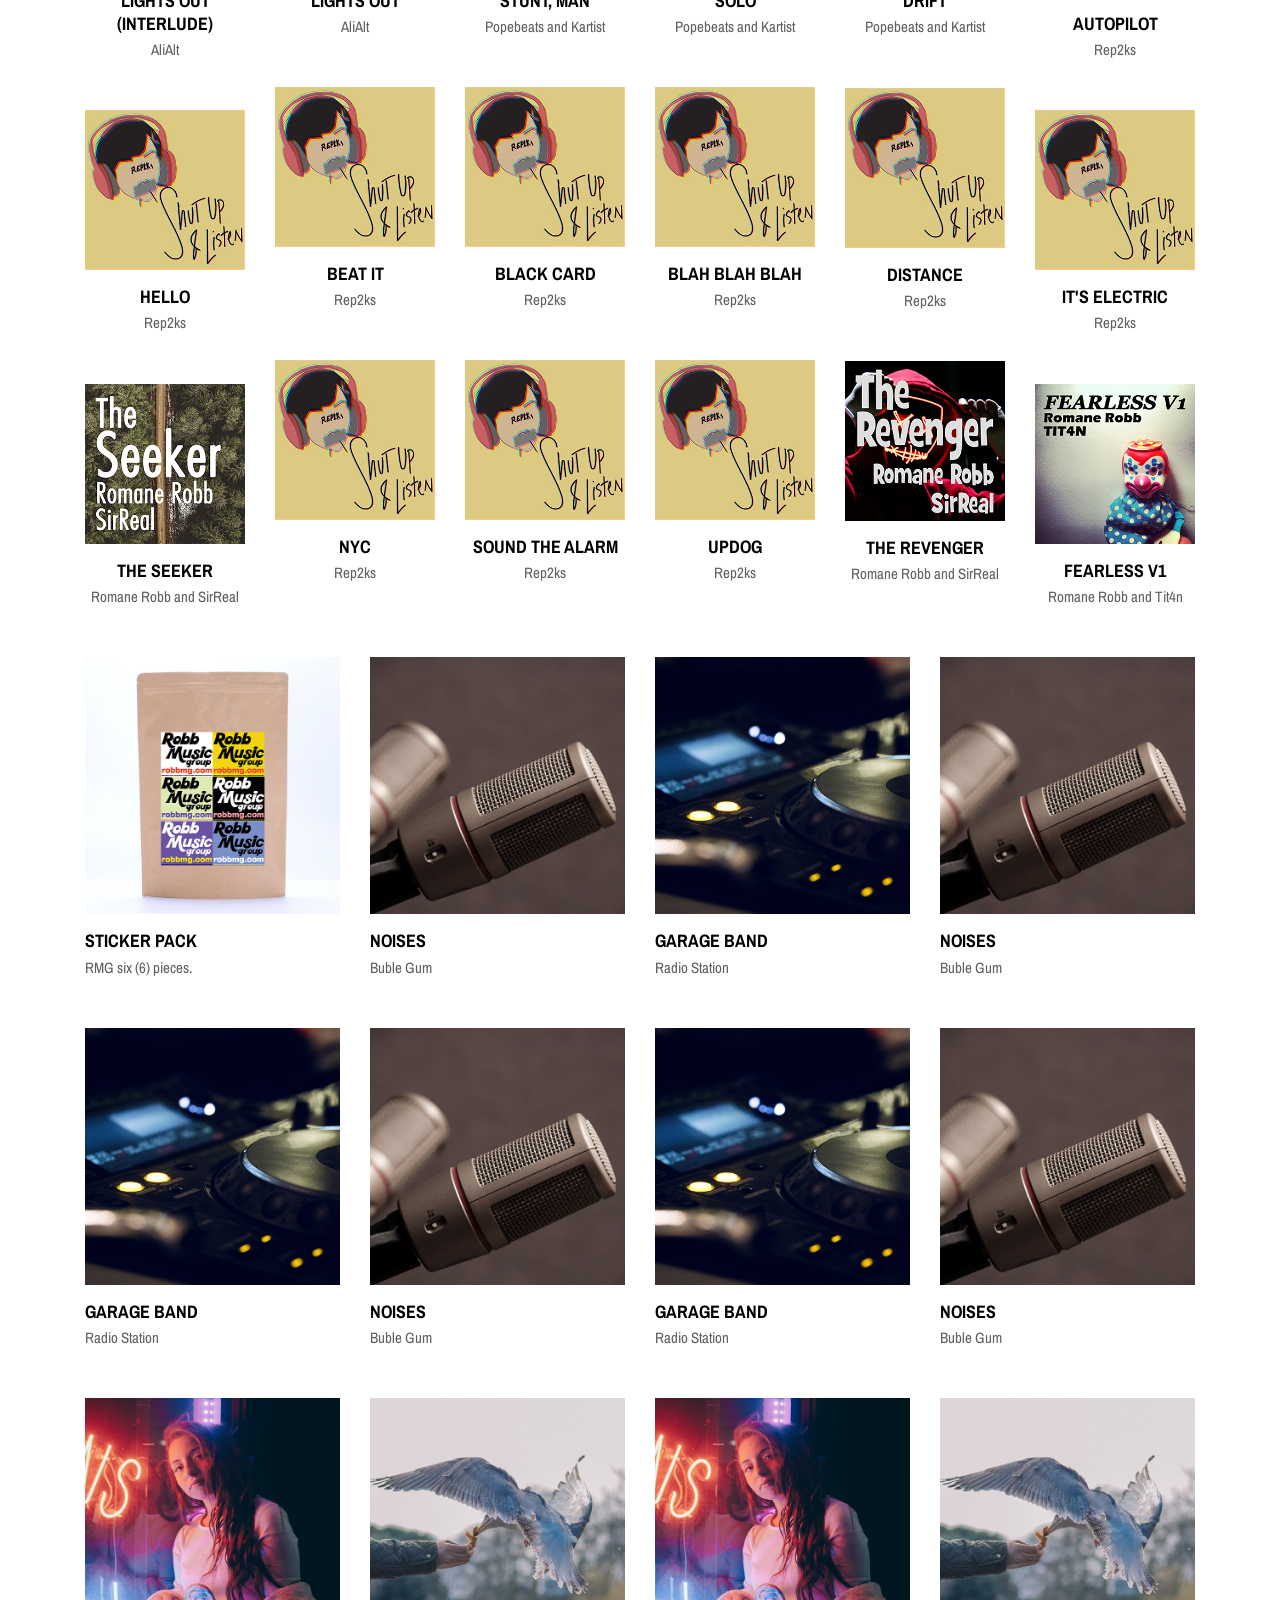
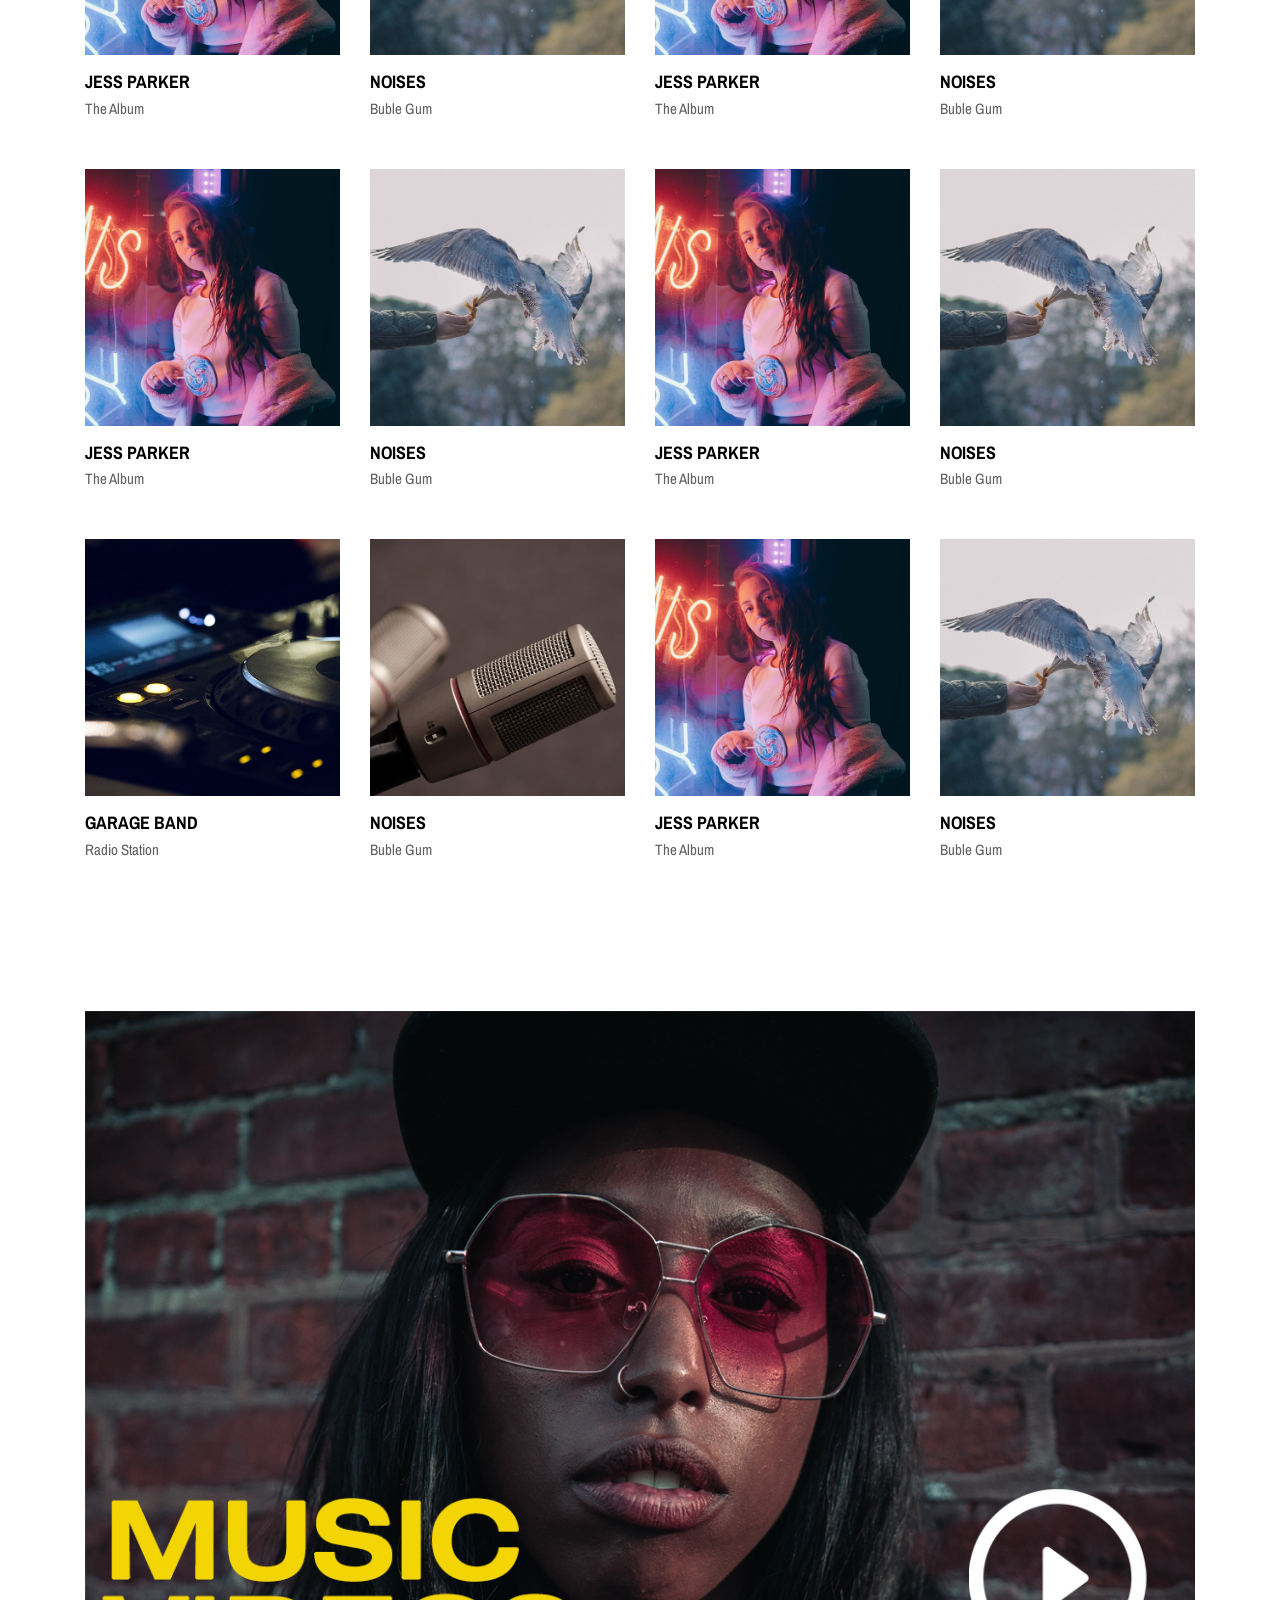
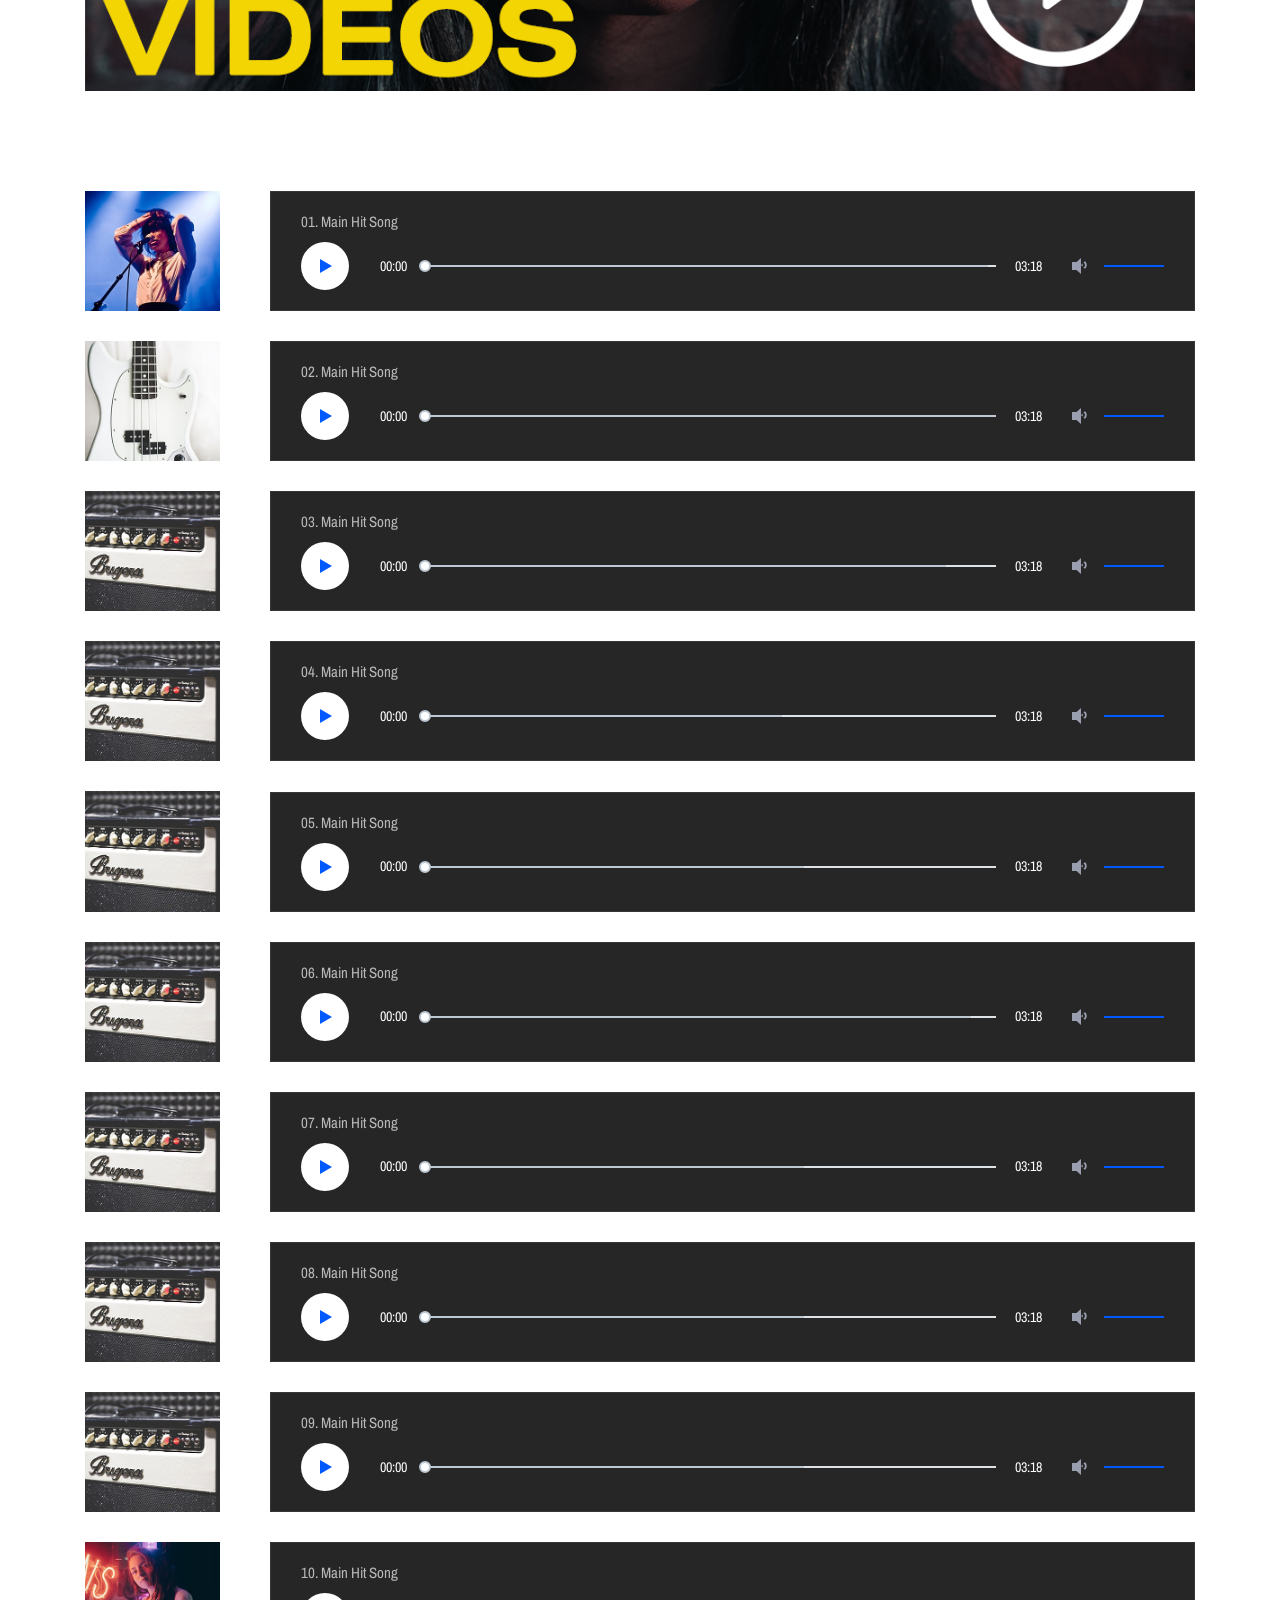
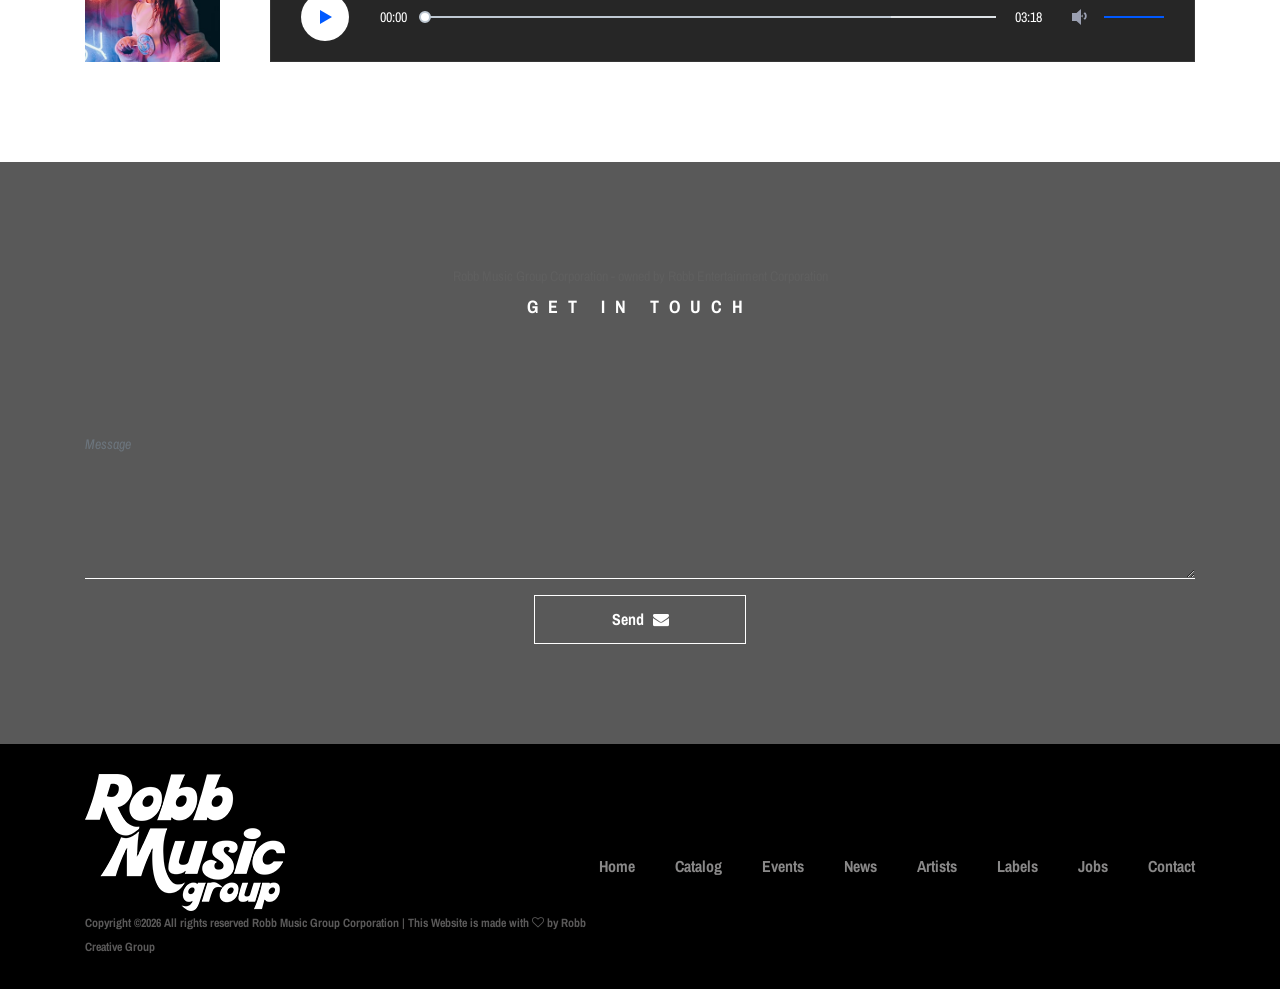
==== commit ac8c0ac7: "Updated" ====
--- a/albums-store.html
+++ b/albums-store.html
@@ -599,7 +599,7 @@
                 </div>
 
                 <!-- Single Album -->
-                <div class="col-12 col-sm-4 col-md-3 col-lg-2 single-album-item b o k">
+                <div class="col-12 col-sm-4 col-md-3 col-lg-2 single-album-item f r t">
                     <div class="single-album">
                         <a href="https://open.spotify.com/track/2MJfXWepWiNd4nFoCncqmX?si=c8094855e29544ba"><img src="img/bg-img/fearless.jpg" alt="Robb Music Group Corporation"></a>
                         <div class="album-info">
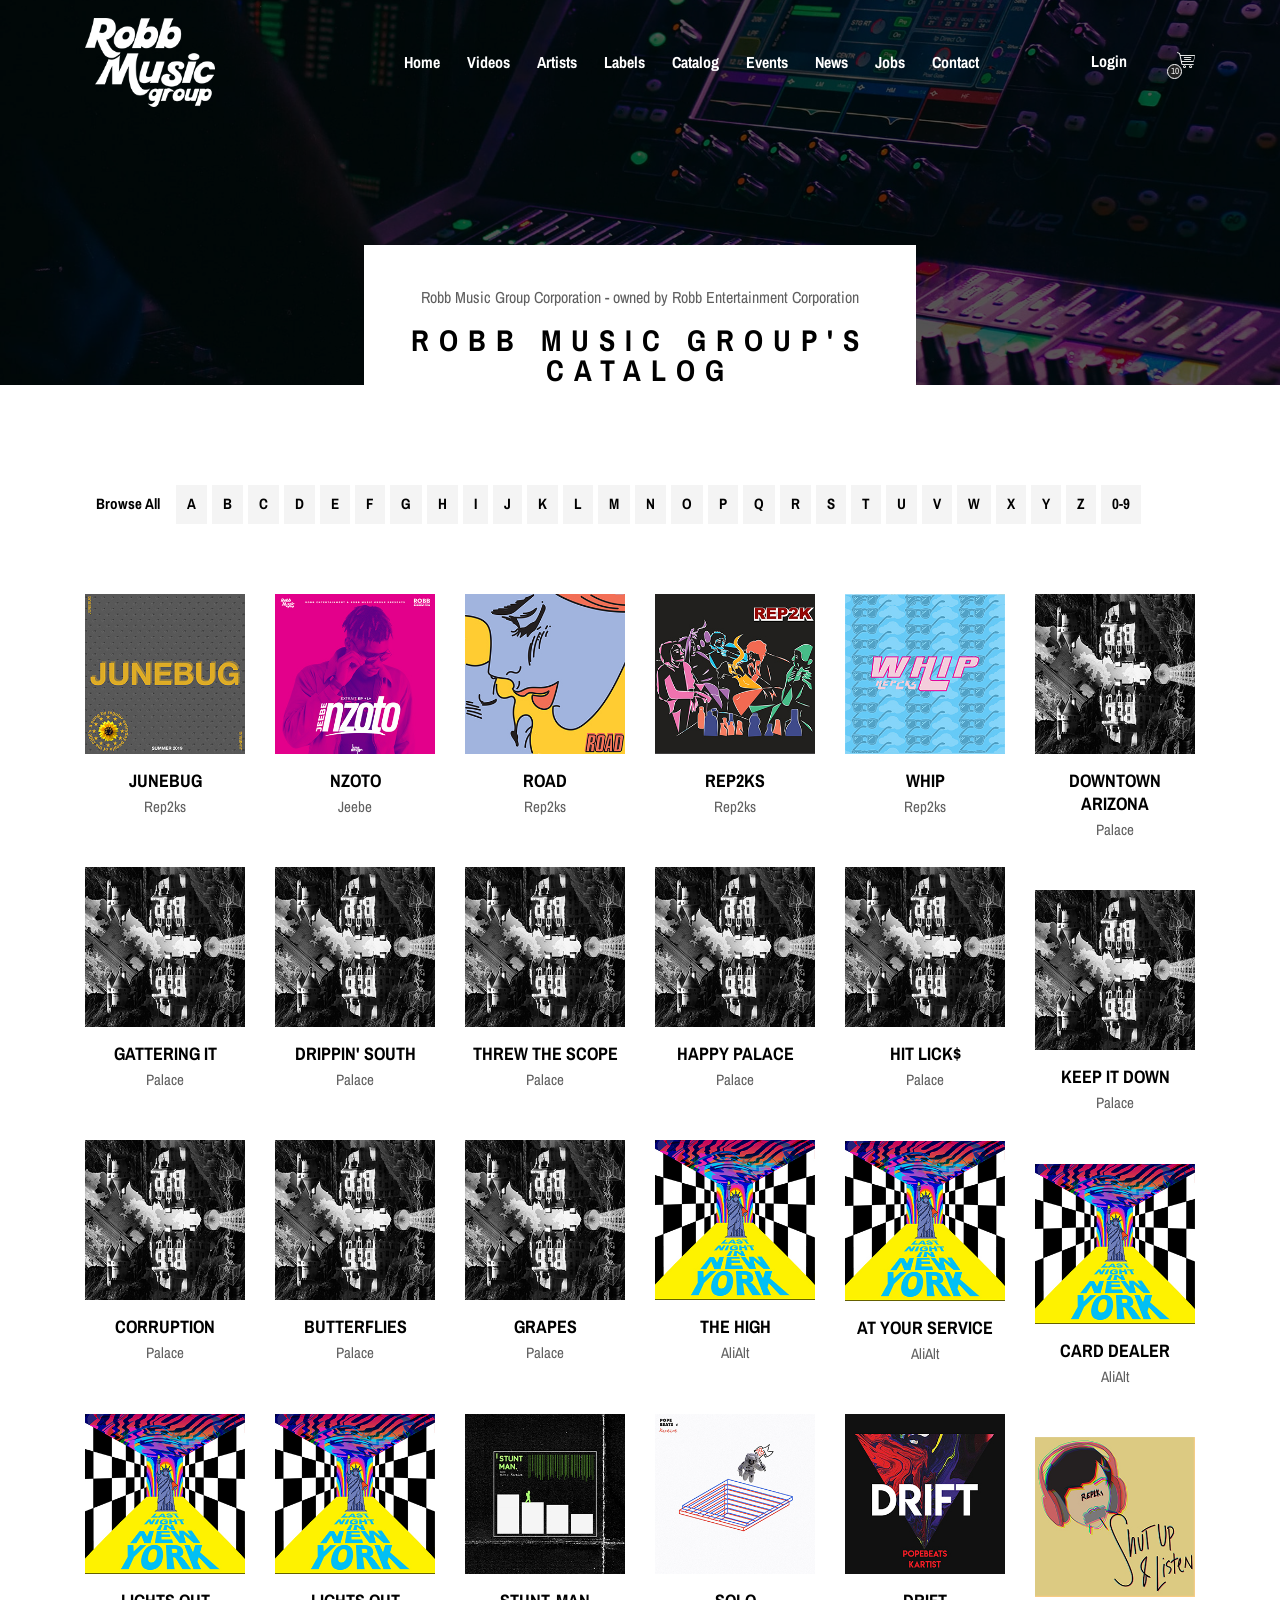
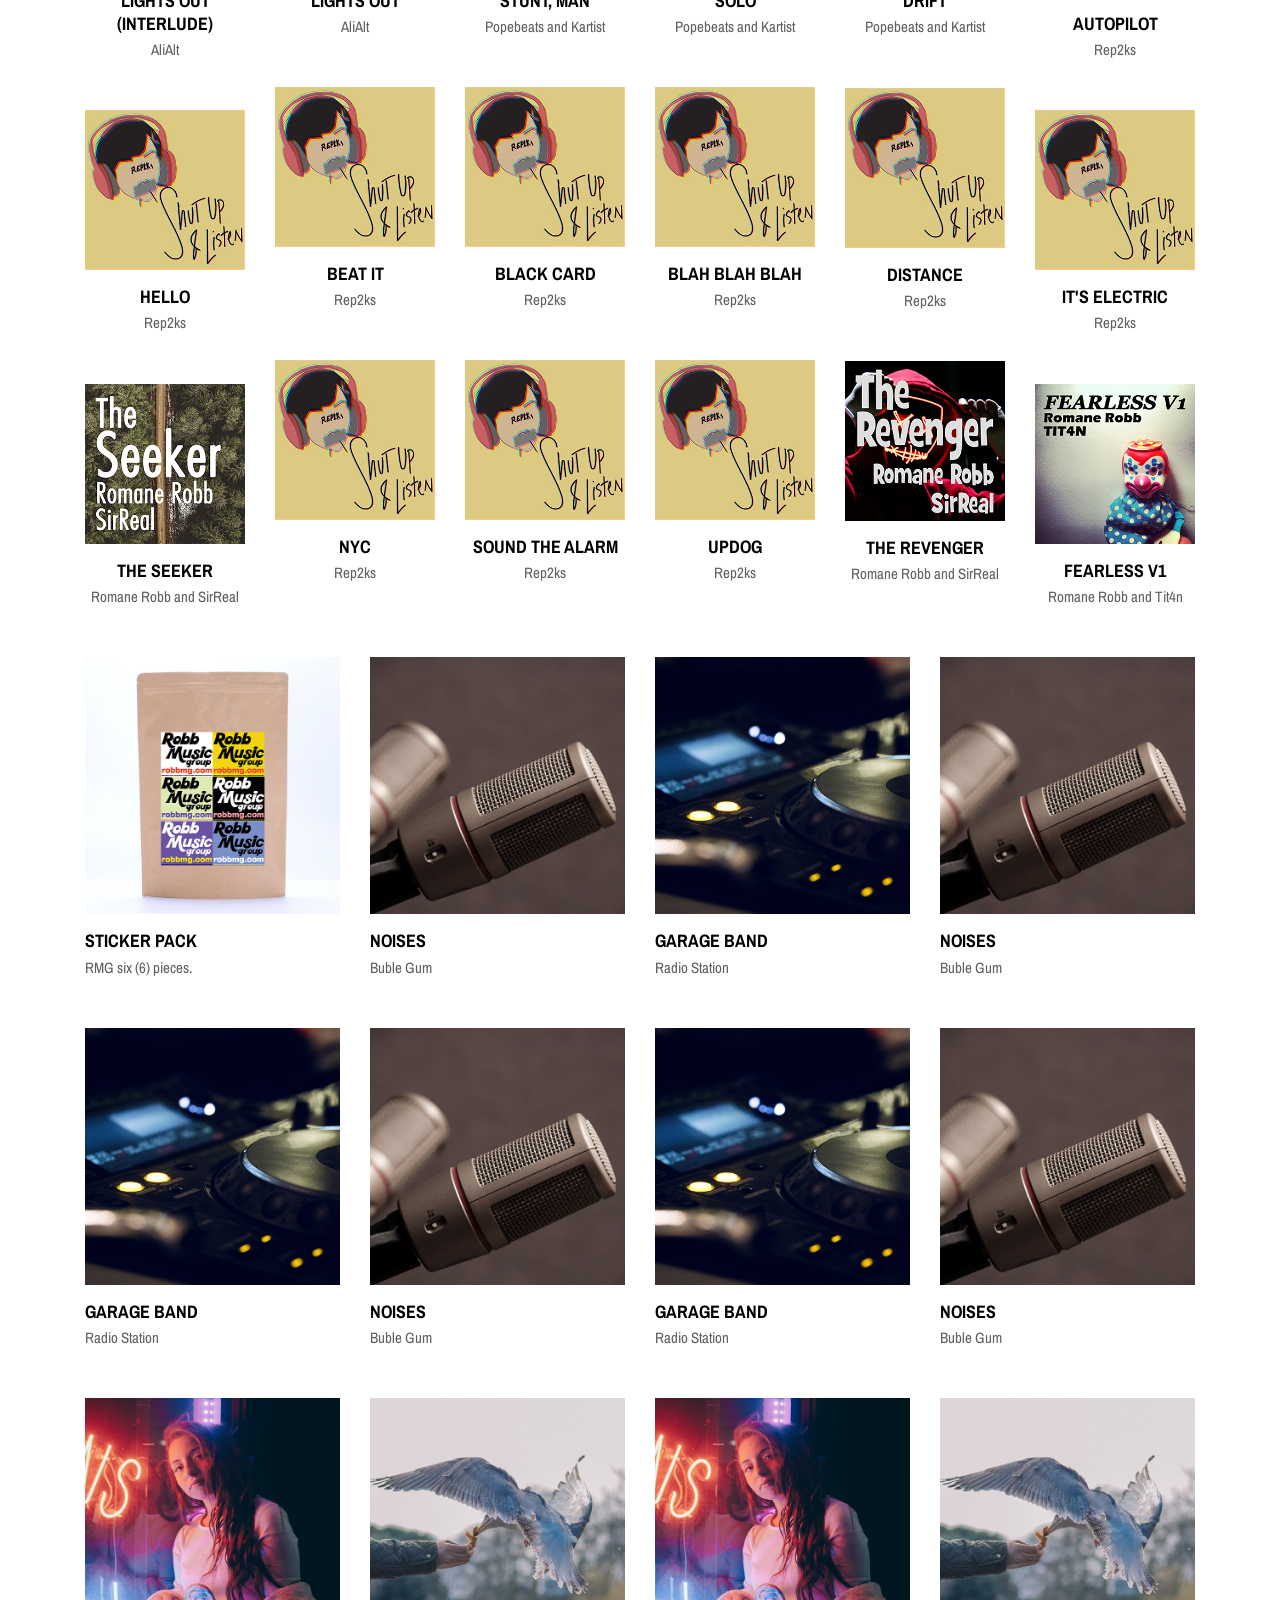
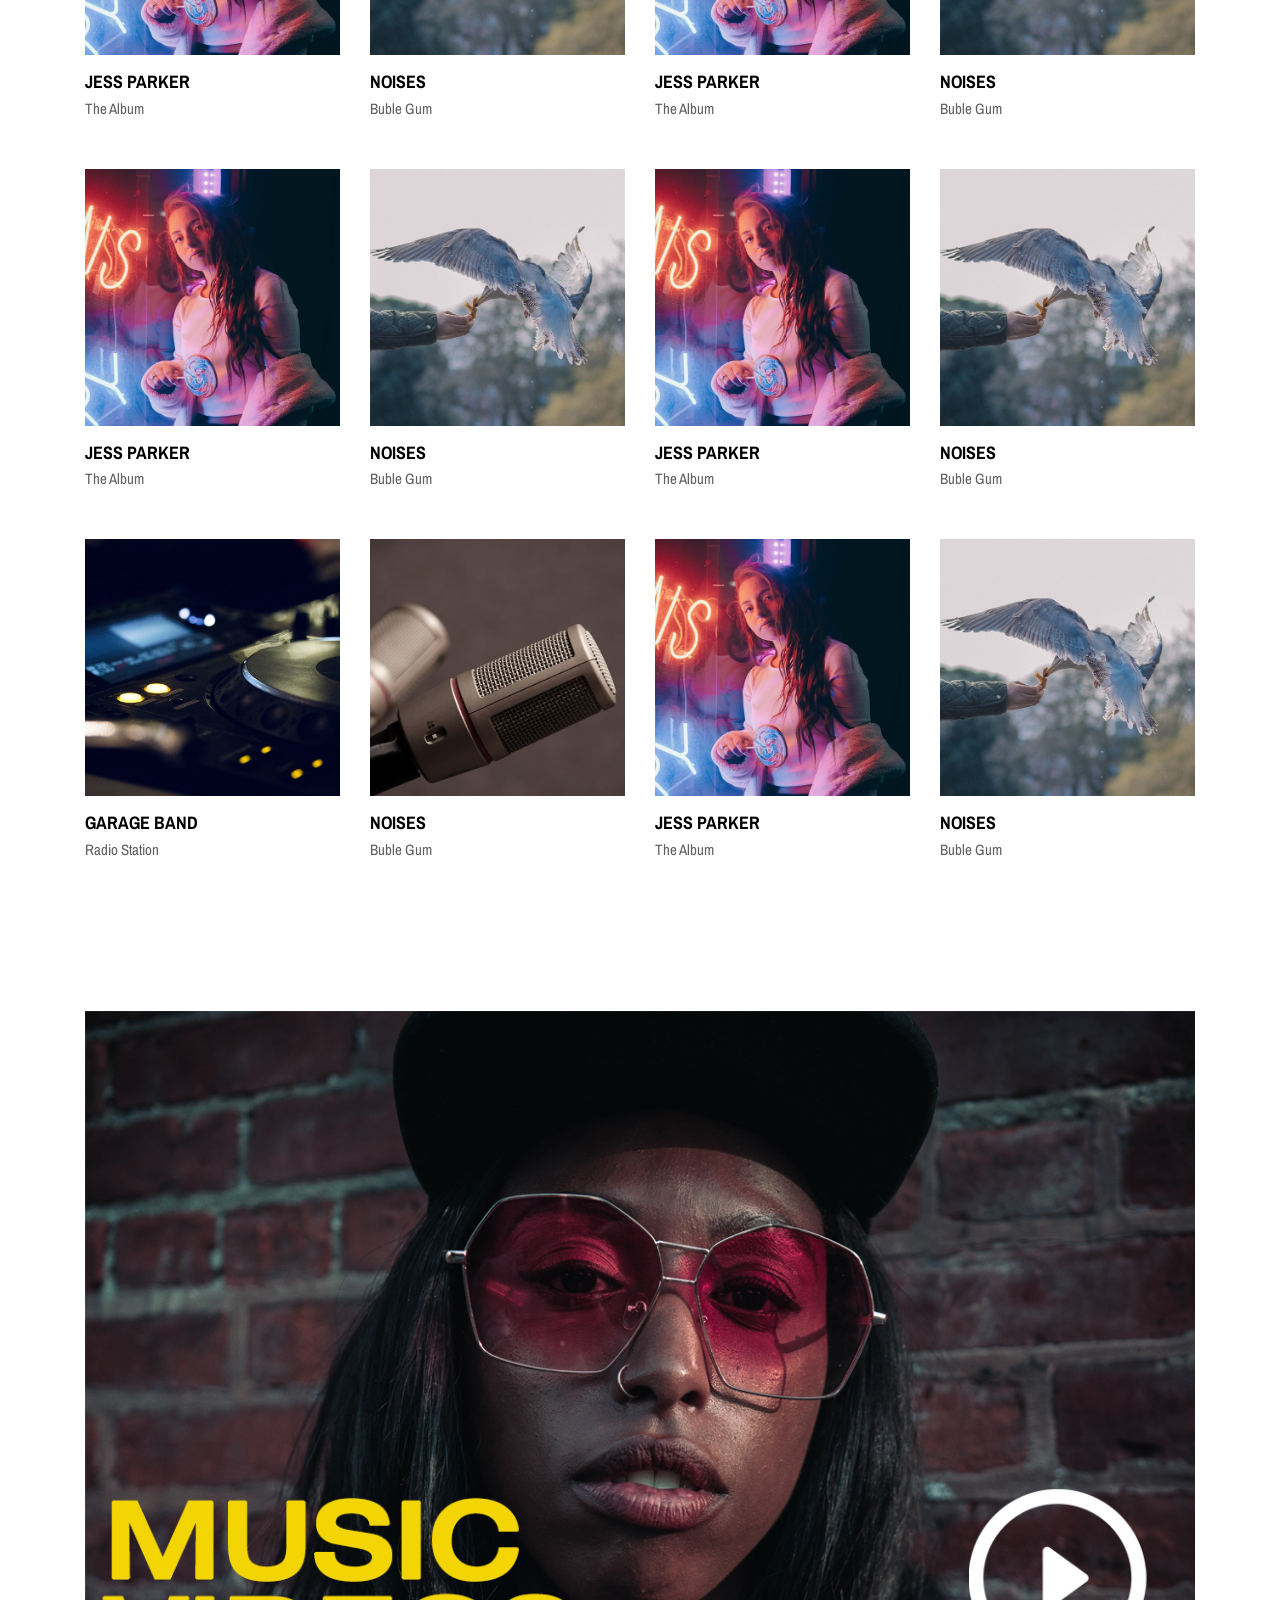
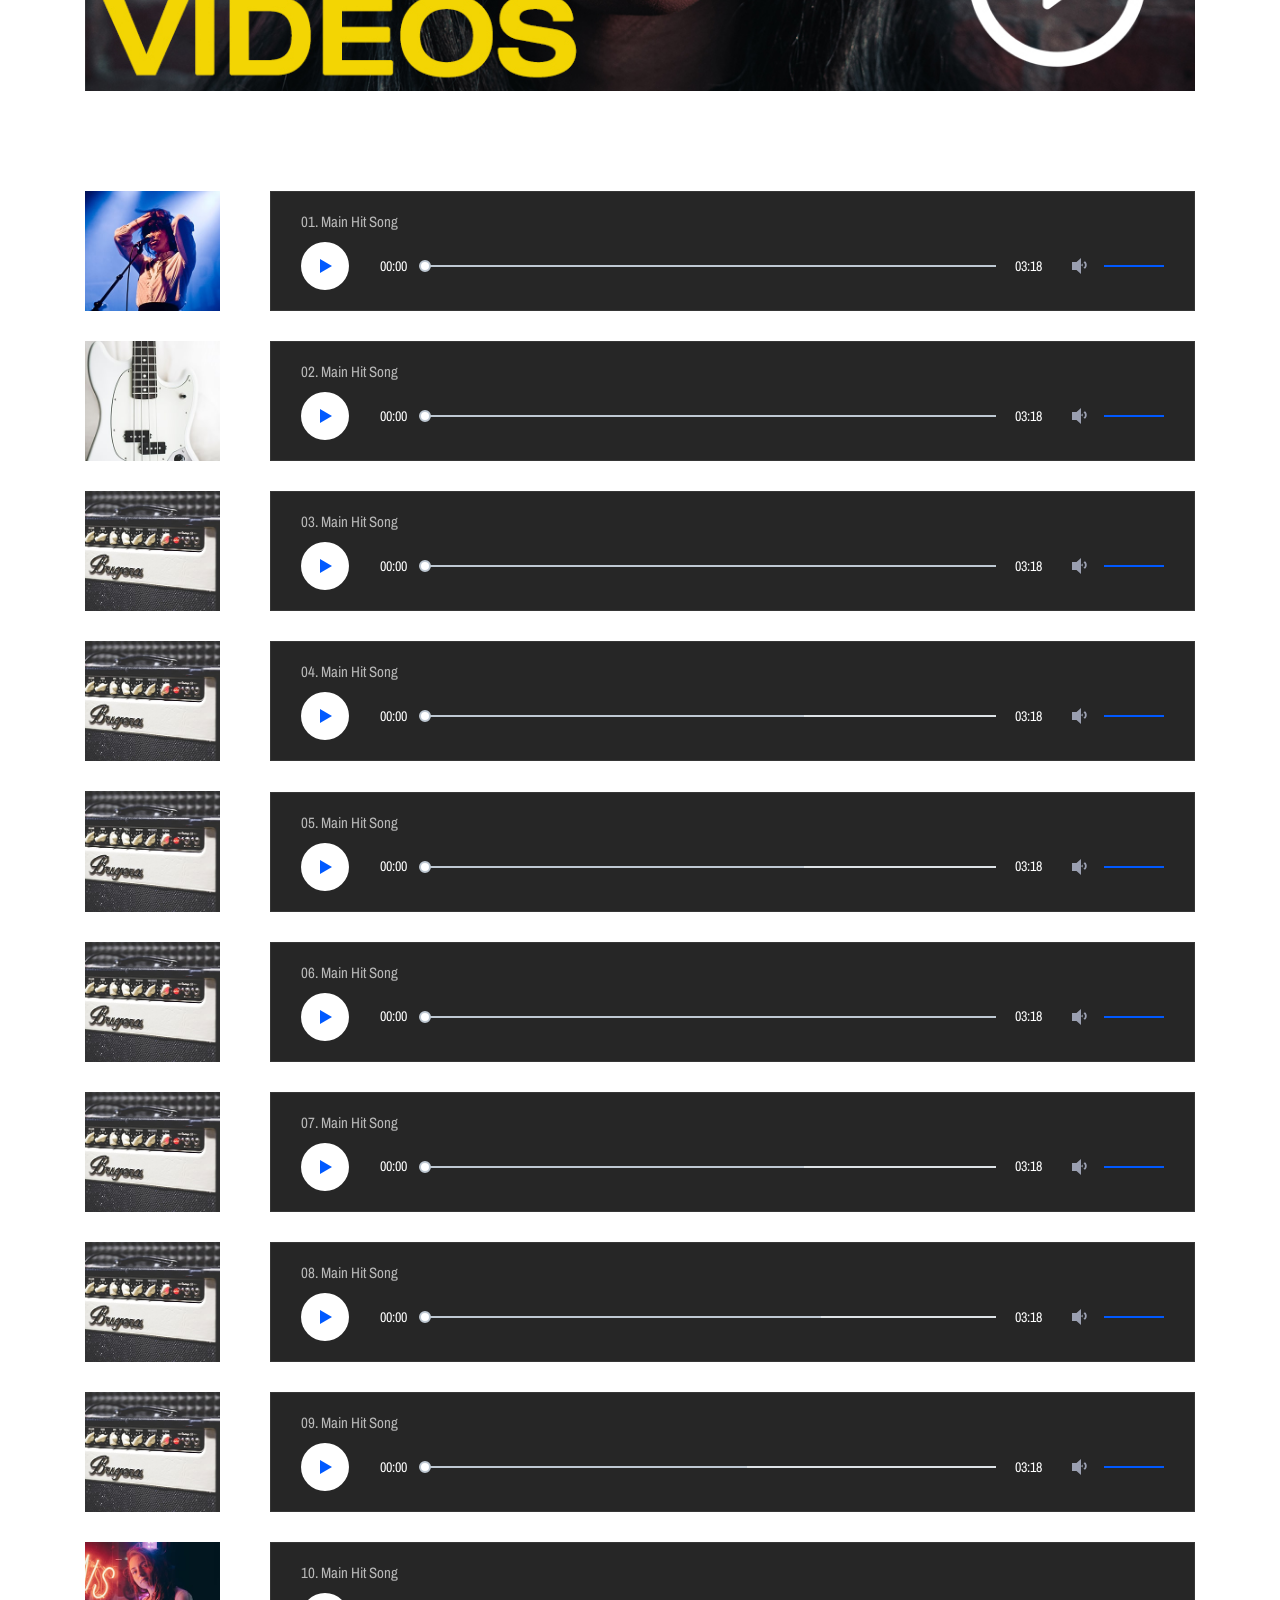
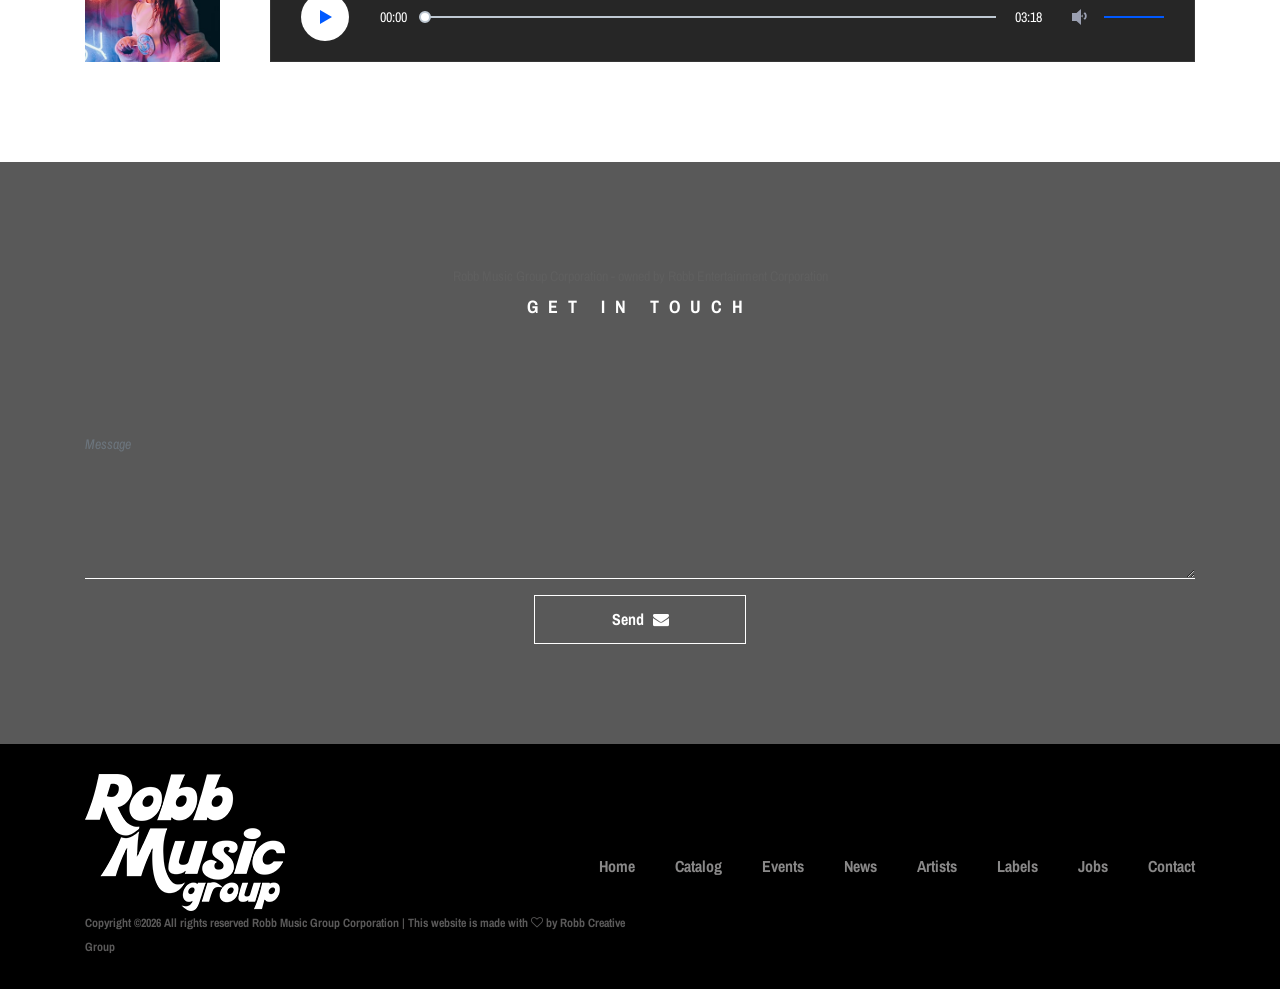
==== commit 6f7dc97c: "Updated" ====
--- a/albums-store.html
+++ b/albums-store.html
@@ -1189,7 +1189,7 @@
                 <div class="col-12 col-md-6">
                     <a href="#"><img src="img/core-img/logo.png" alt=""></a>
                     <p class="copywrite-text"><a href="https://robbent.com/"><!-- Link back to Colorlib can't be removed. Website is licensed under CC BY 3.0. -->
-                        Copyright &copy;<script>document.write(new Date().getFullYear());</script> All rights reserved Robb Music Group Corporation | This Website is made with <i class="fa fa-heart-o" aria-hidden="true"></i> by <a href="https://robbcre.com" target="_blank">Robb Creative Group</a>
+                        Copyright &copy;<script>document.write(new Date().getFullYear());</script> All rights reserved Robb Music Group Corporation | This website is made with <i class="fa fa-heart-o" aria-hidden="true"></i> by <a href="https://robbcre.com" target="_blank">Robb Creative Group</a>
                         <!-- Link back to Colorlib can't be removed. Website is licensed under CC BY 3.0. --></p>
                 </div>
 
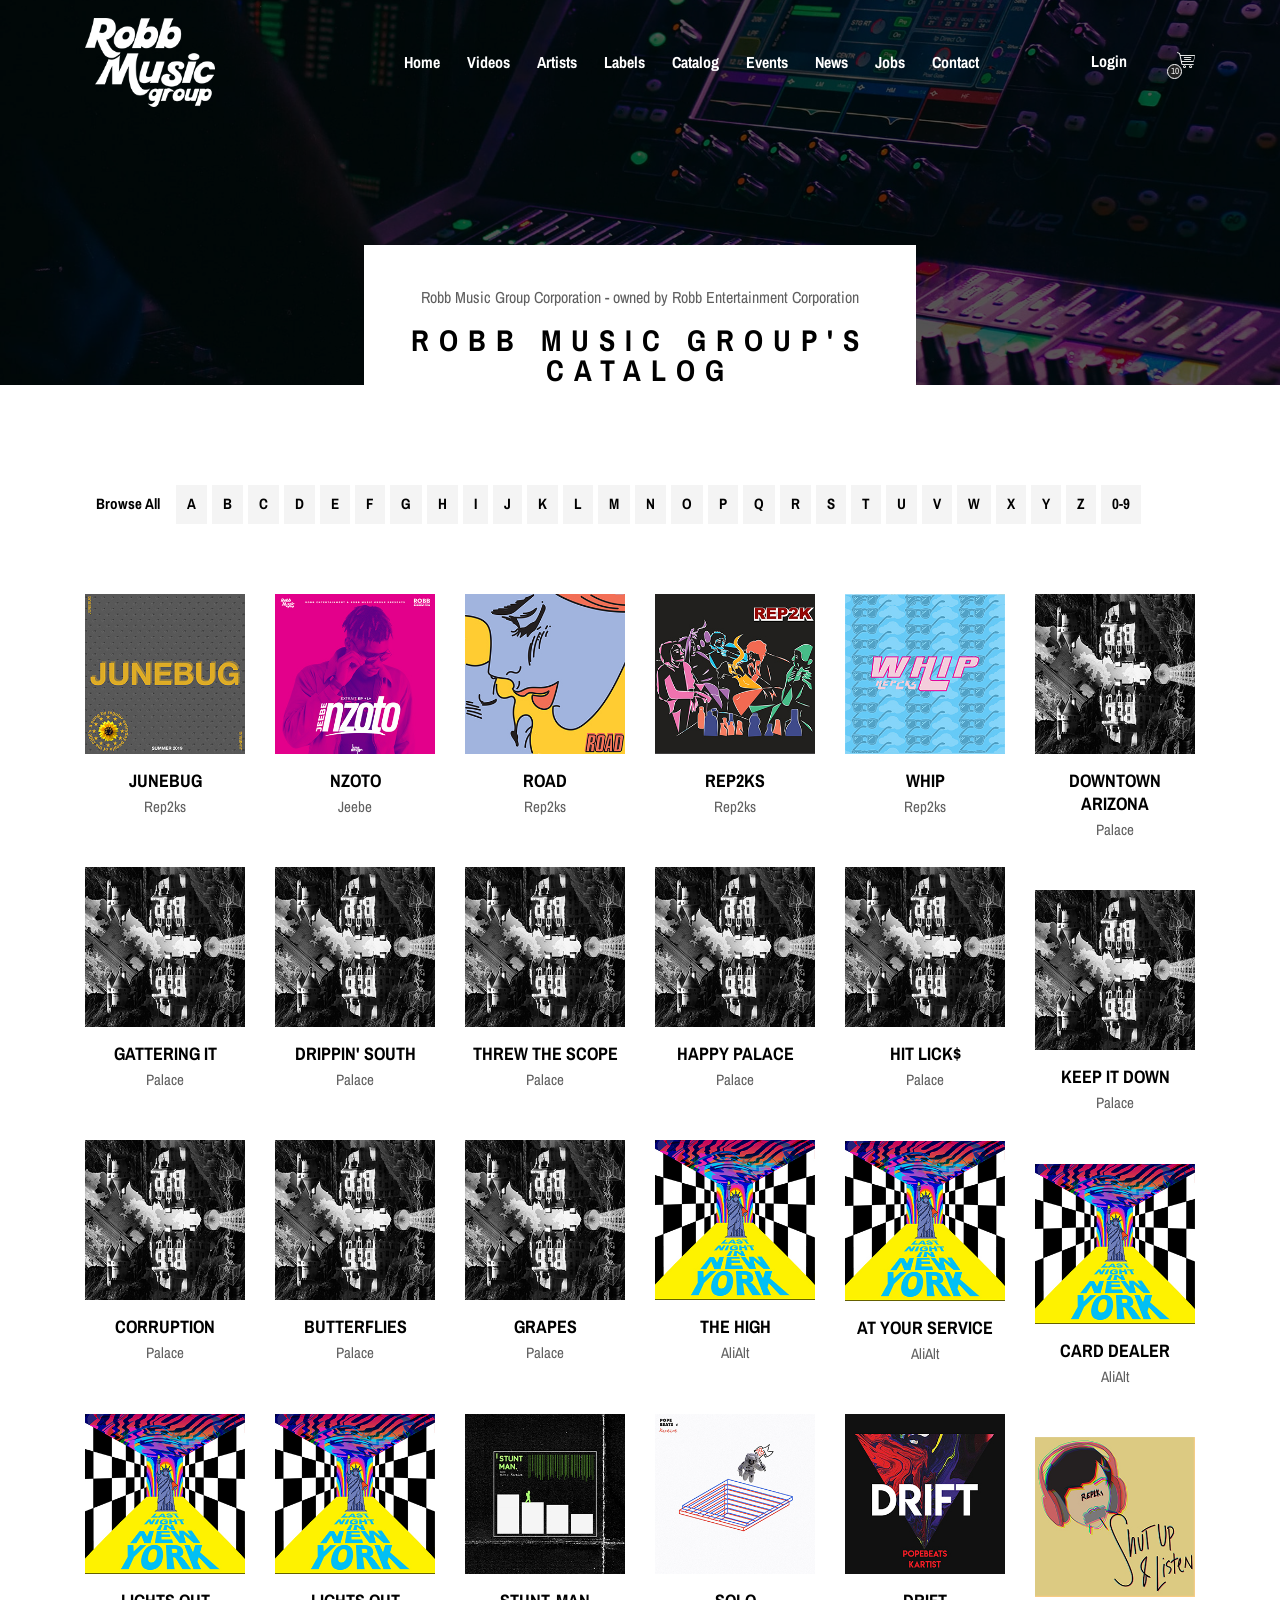
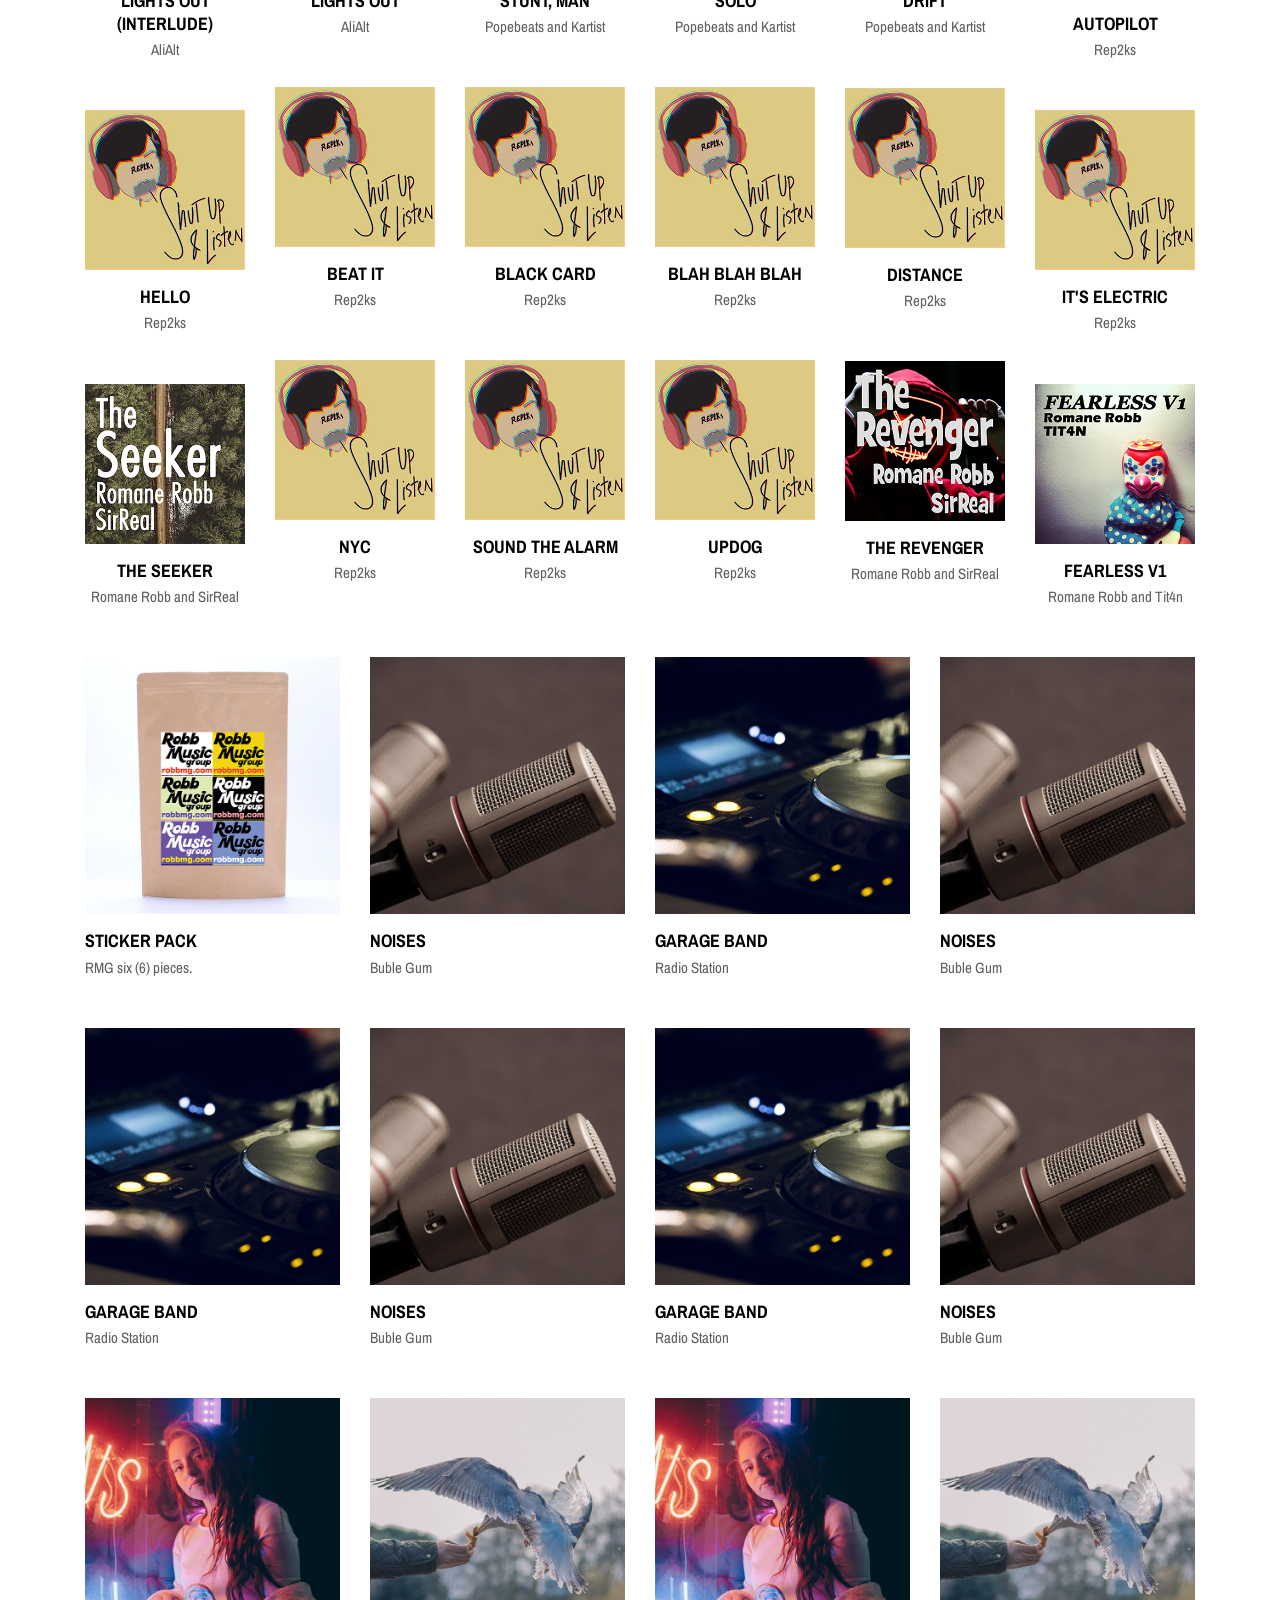
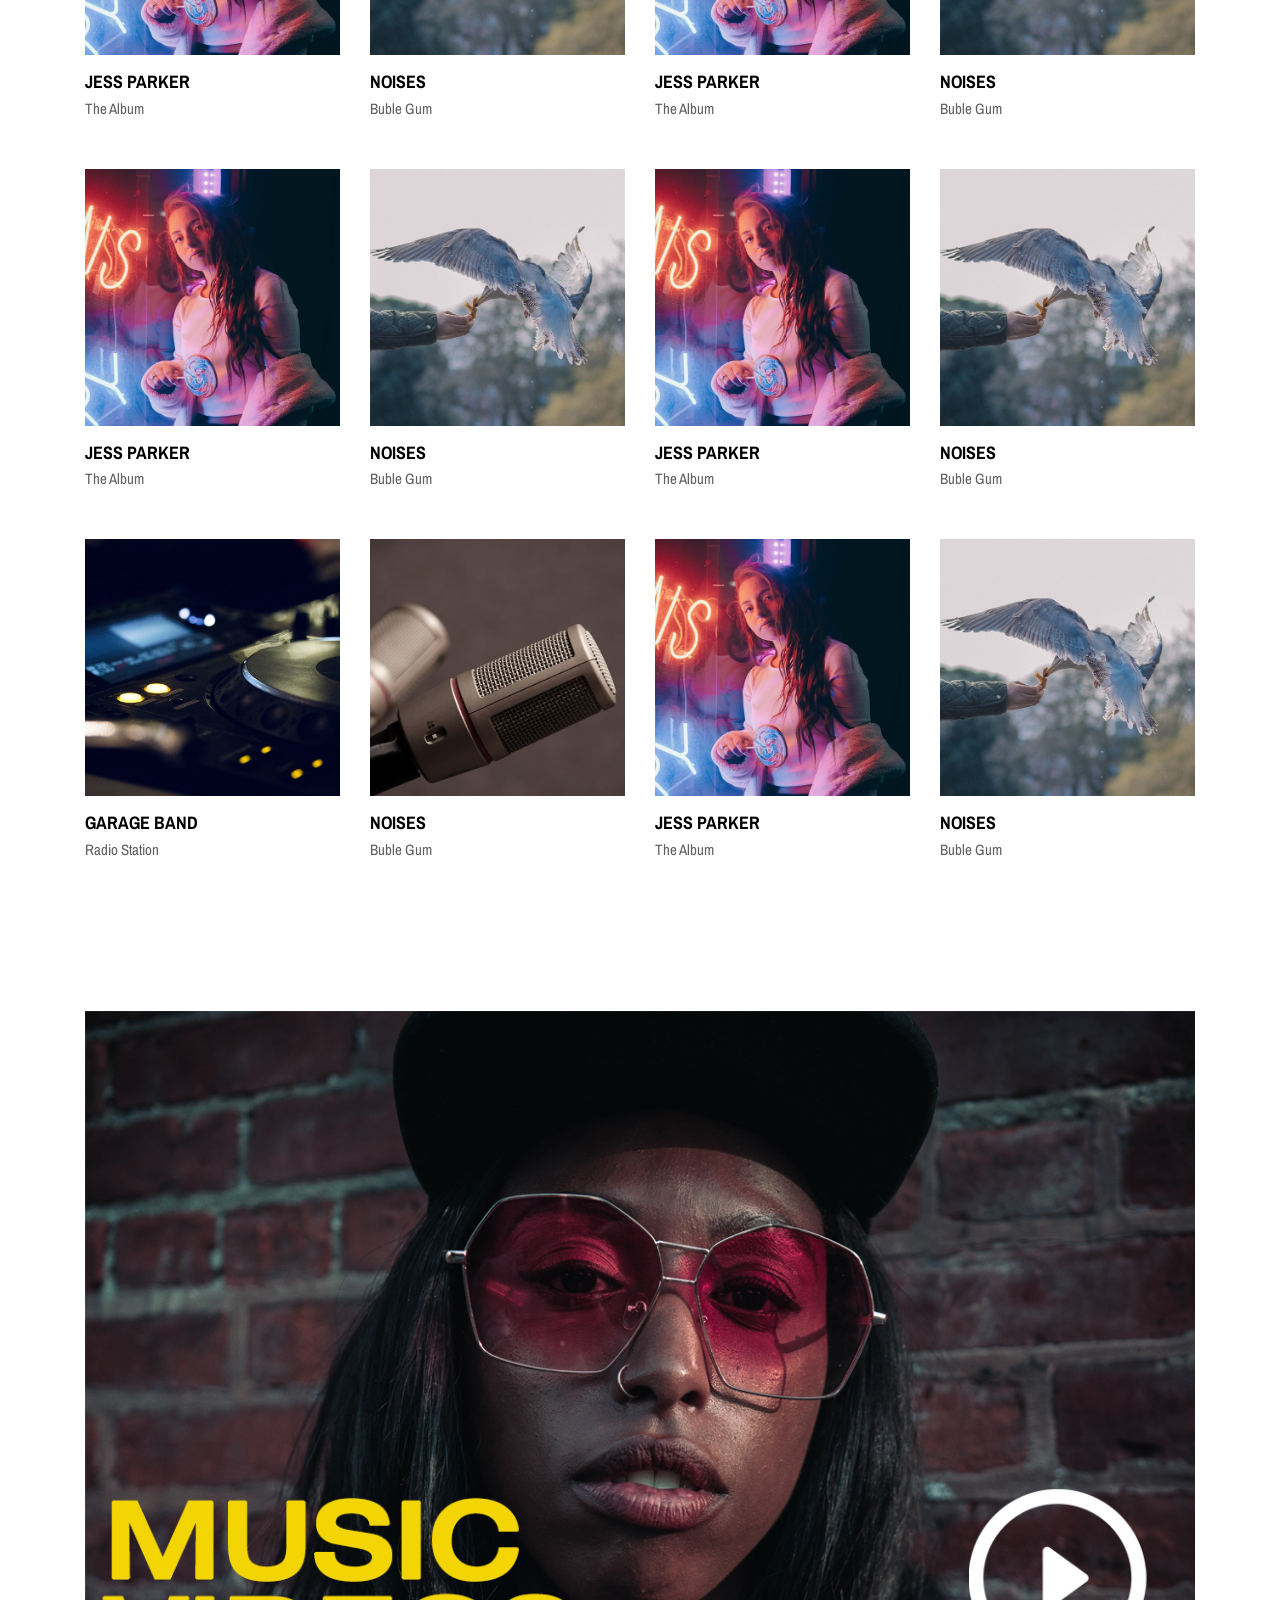
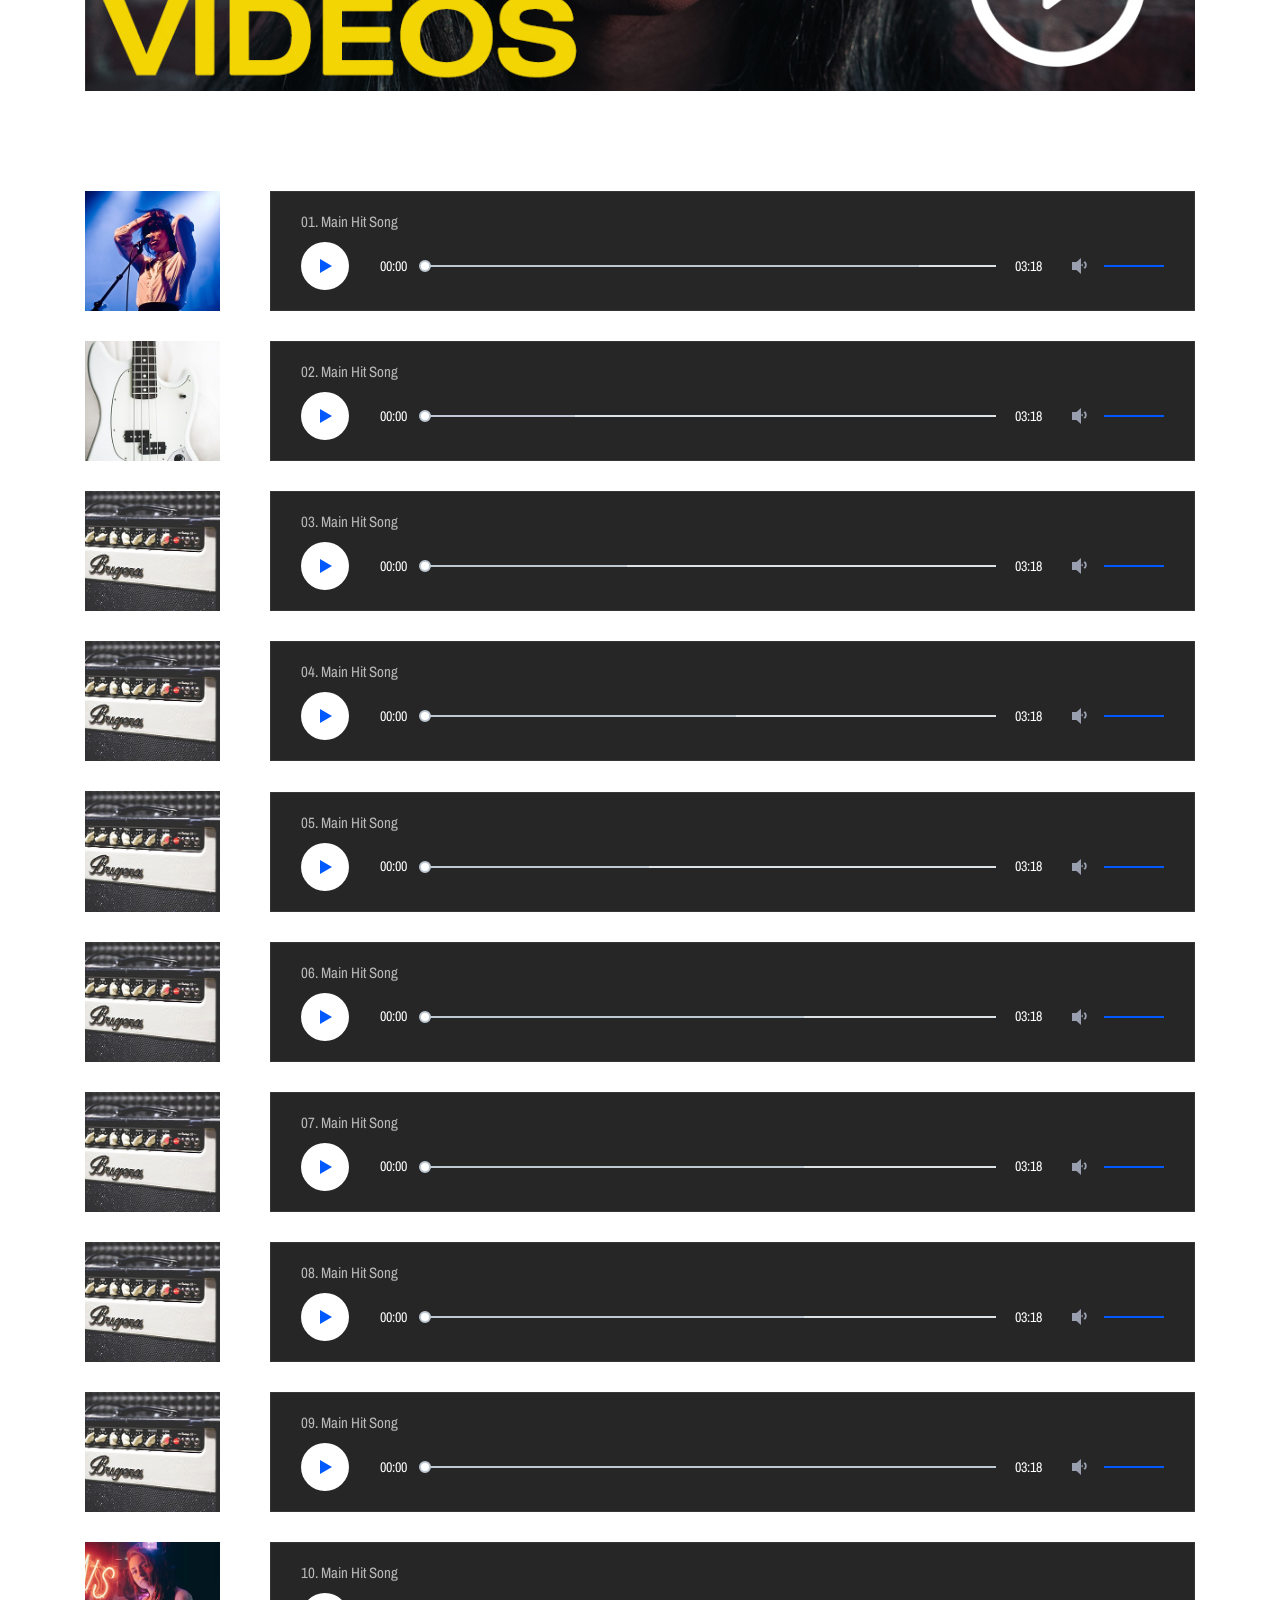
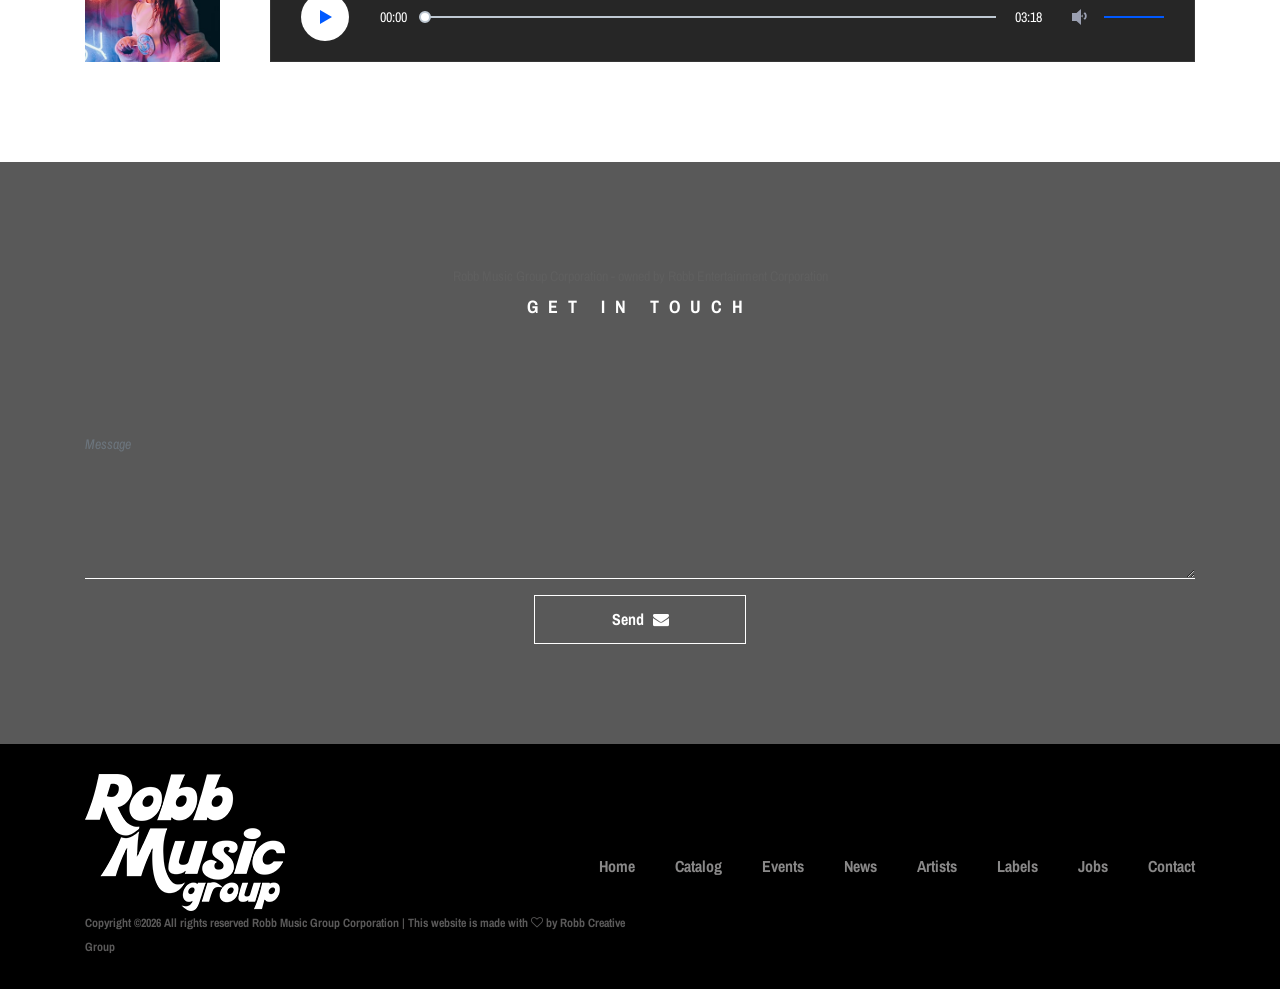
==== commit b01d1264: "Updated" ====
--- a/albums-store.html
+++ b/albums-store.html
@@ -1145,7 +1145,7 @@
                 <div class="col-12">
                     <!-- Contact Form Area -->
                     <div class="contact-form-area">
-                        <form action="mailto:info@robbent.com?subject=Robb Music Group Business Inquiry" method="post">
+                        <form action="mailto:biz@robbmg.com?subject=Robb Music Group Business Inquiry" method="post">
                             <div class="row">
                                 <!-- <div class="col-md-6 col-lg-4">
                                     <div class="form-group">
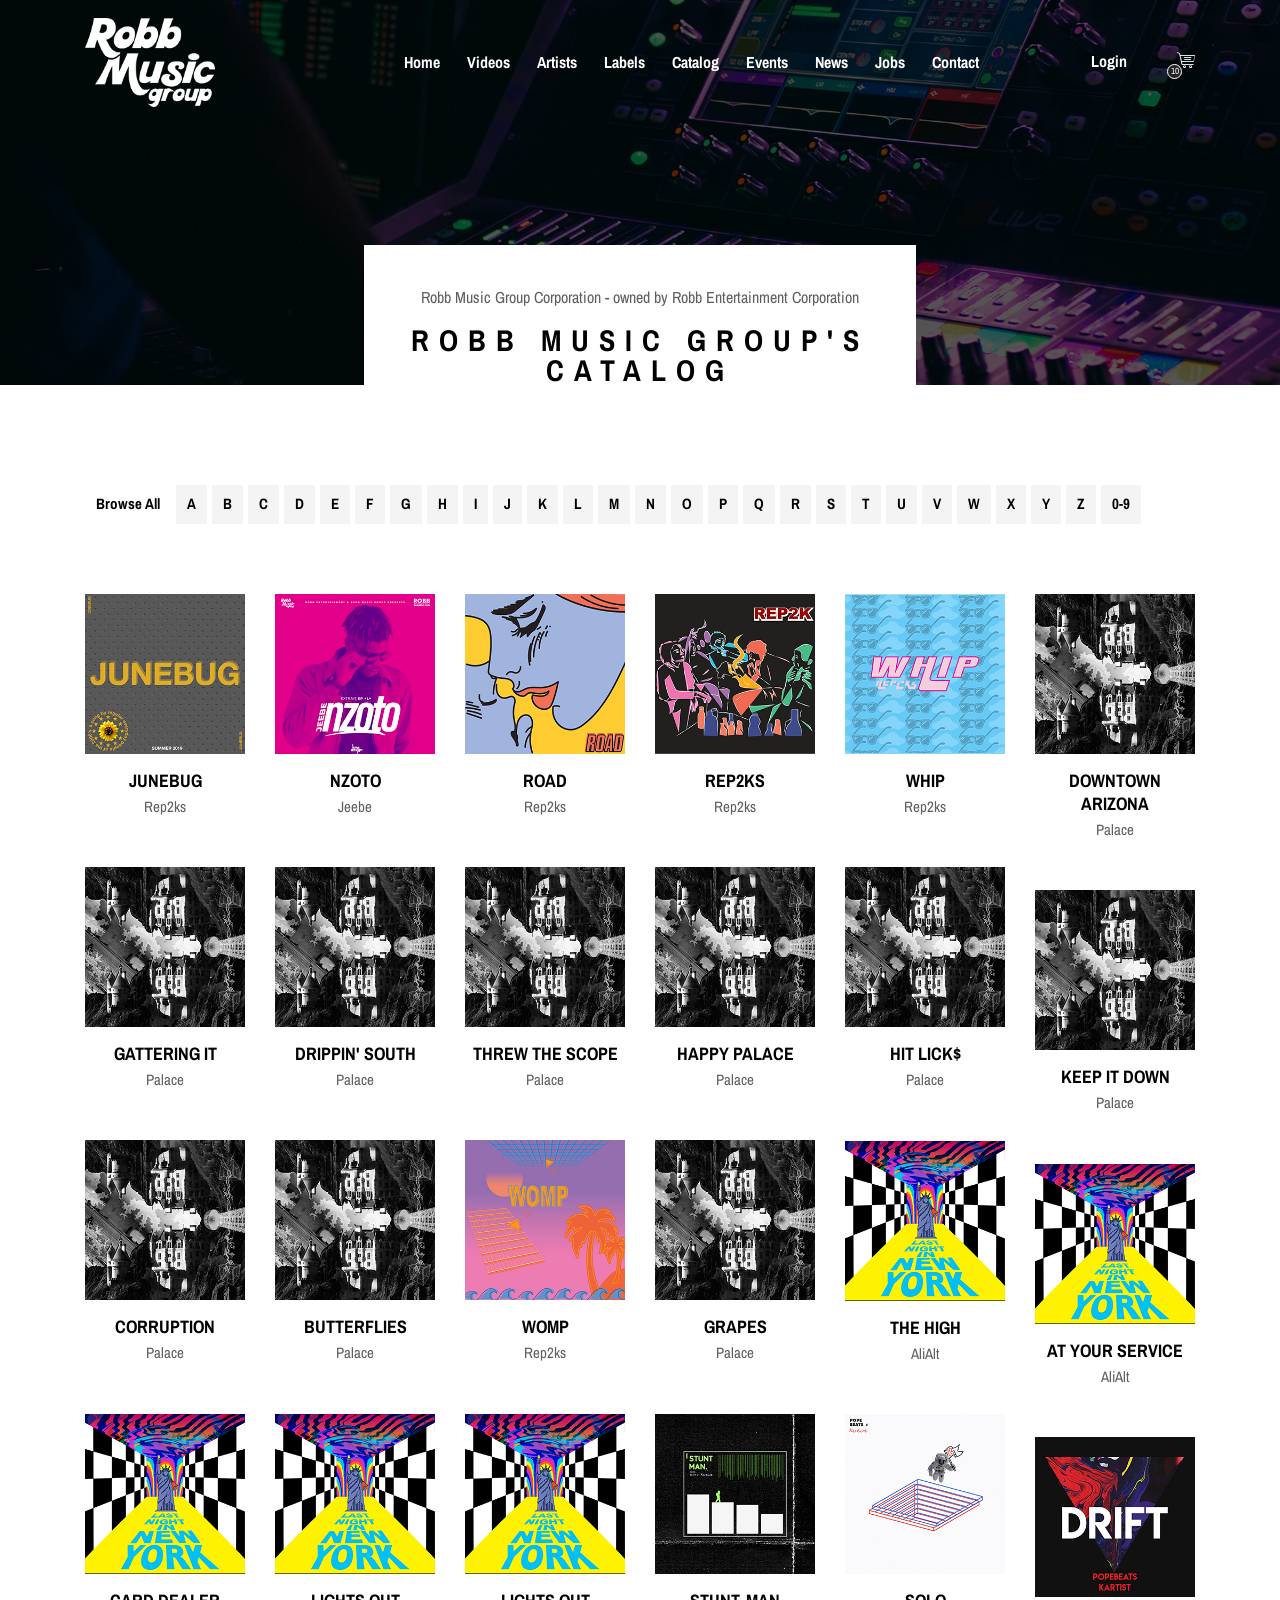
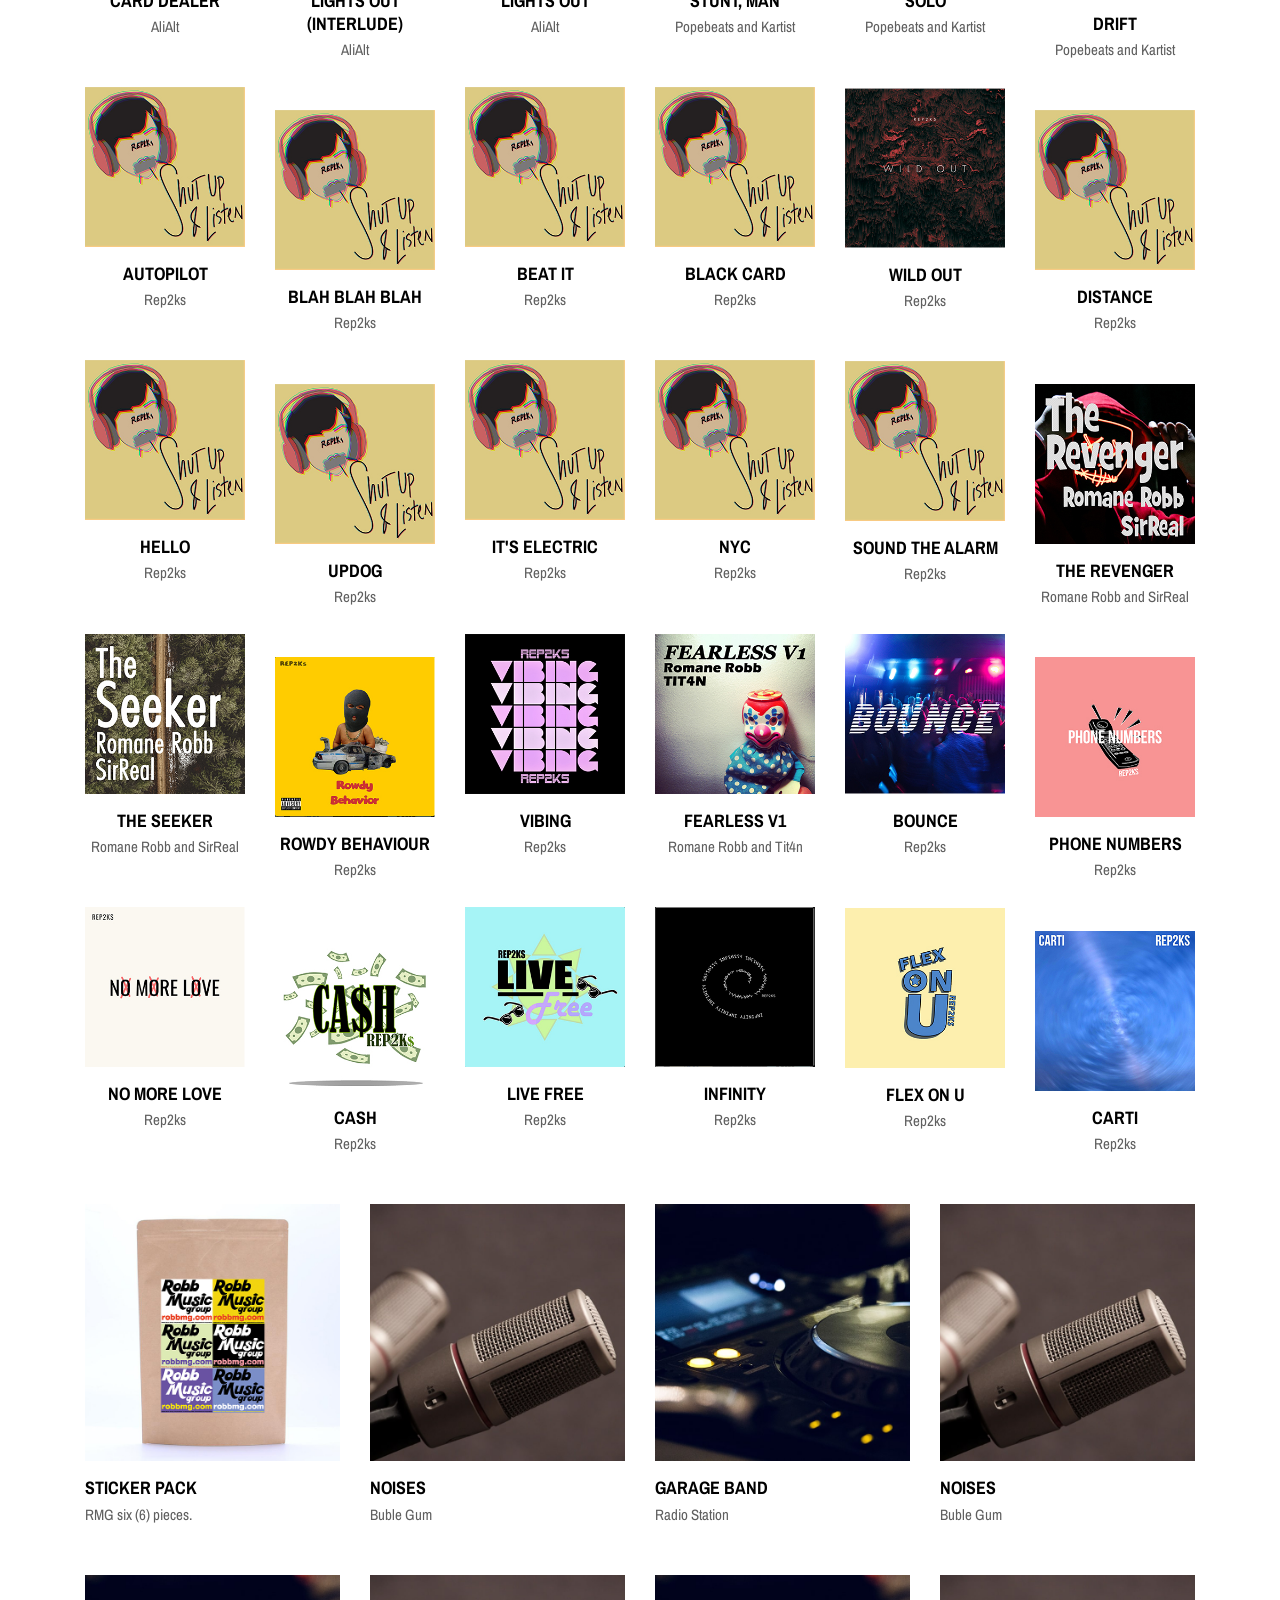
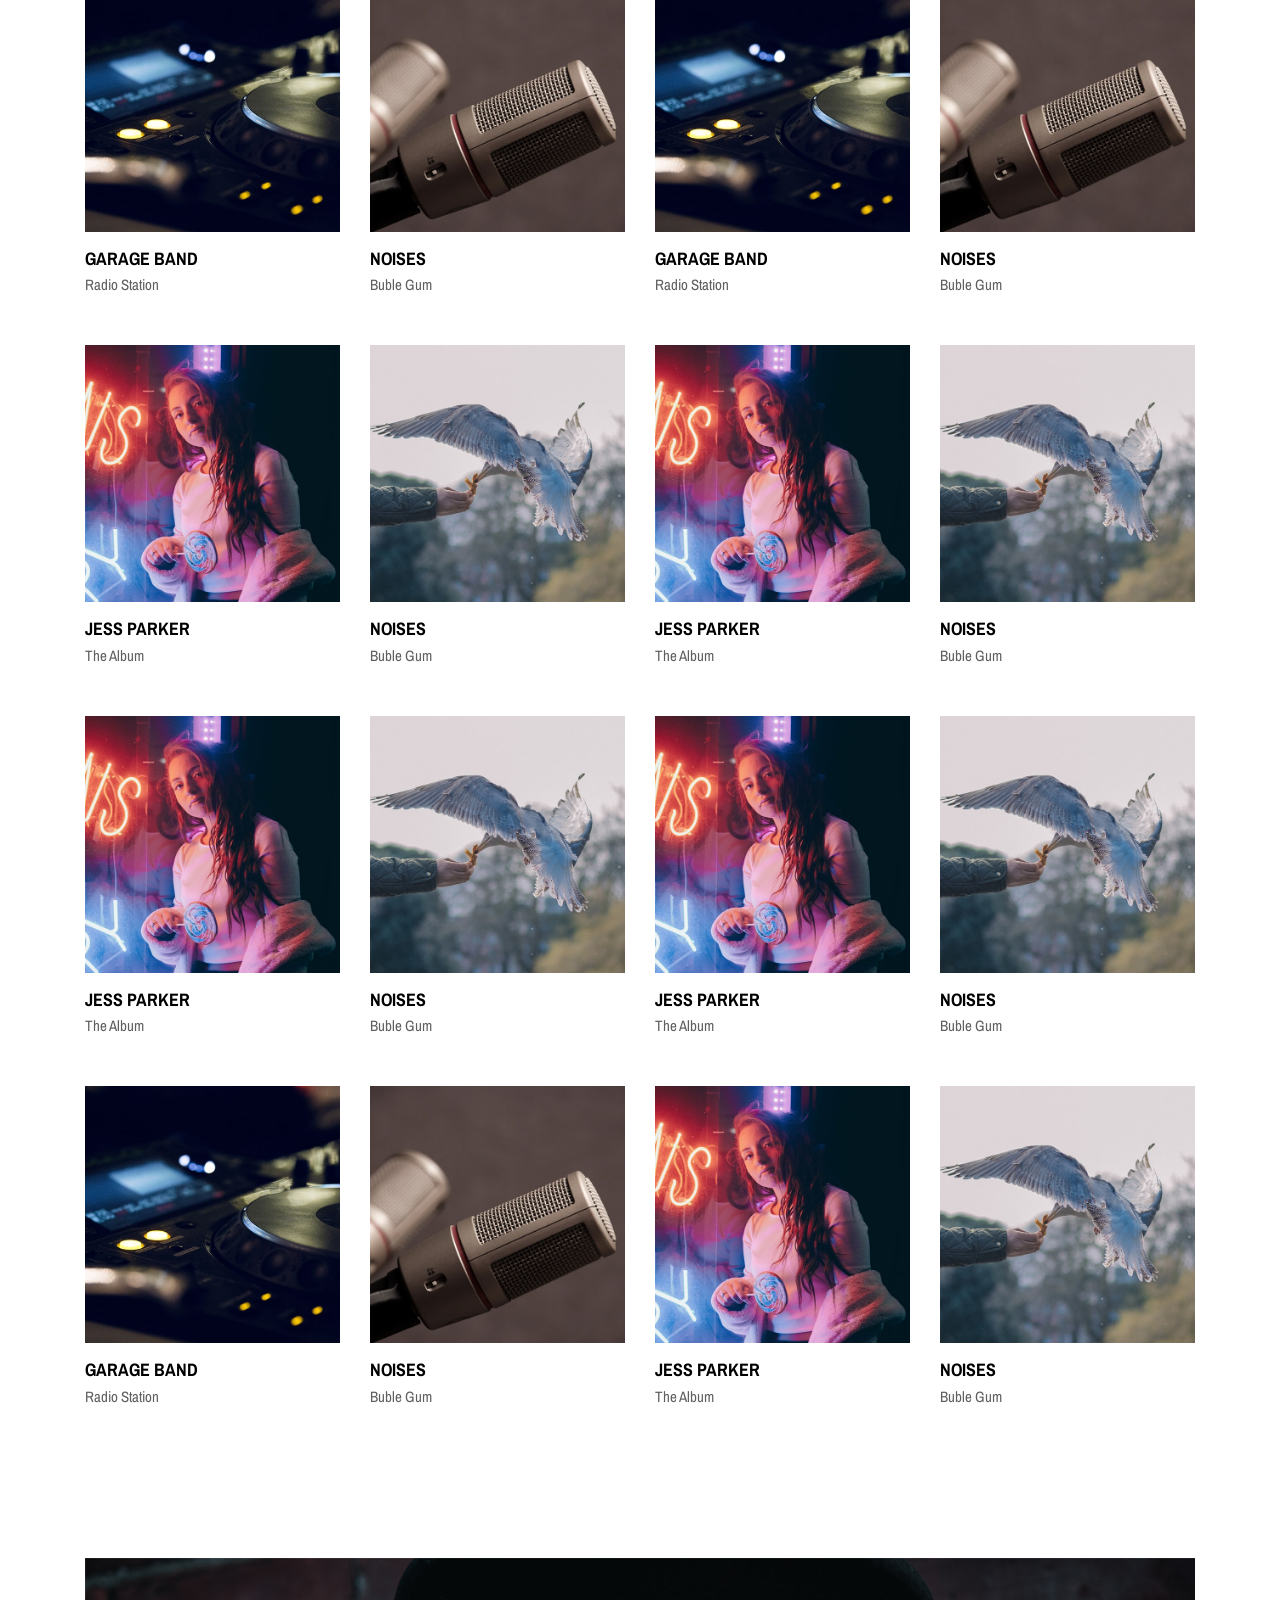
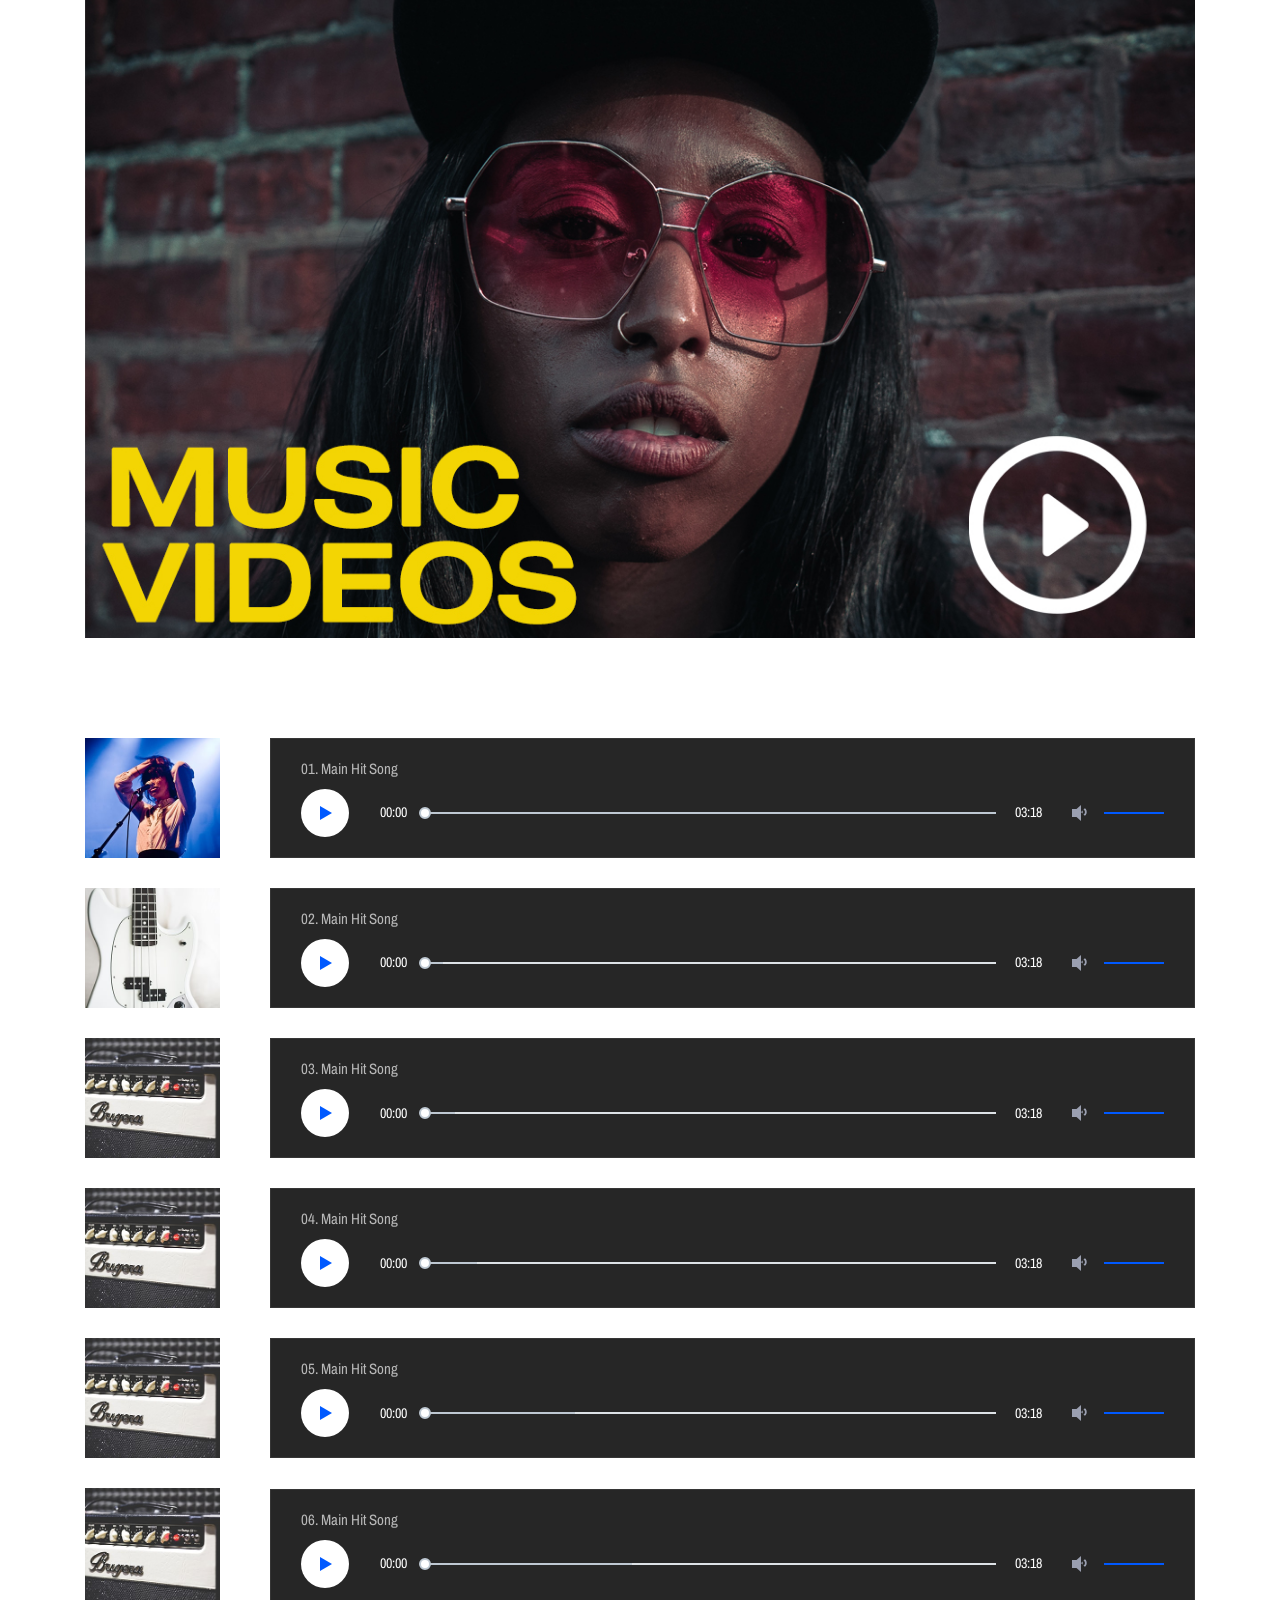
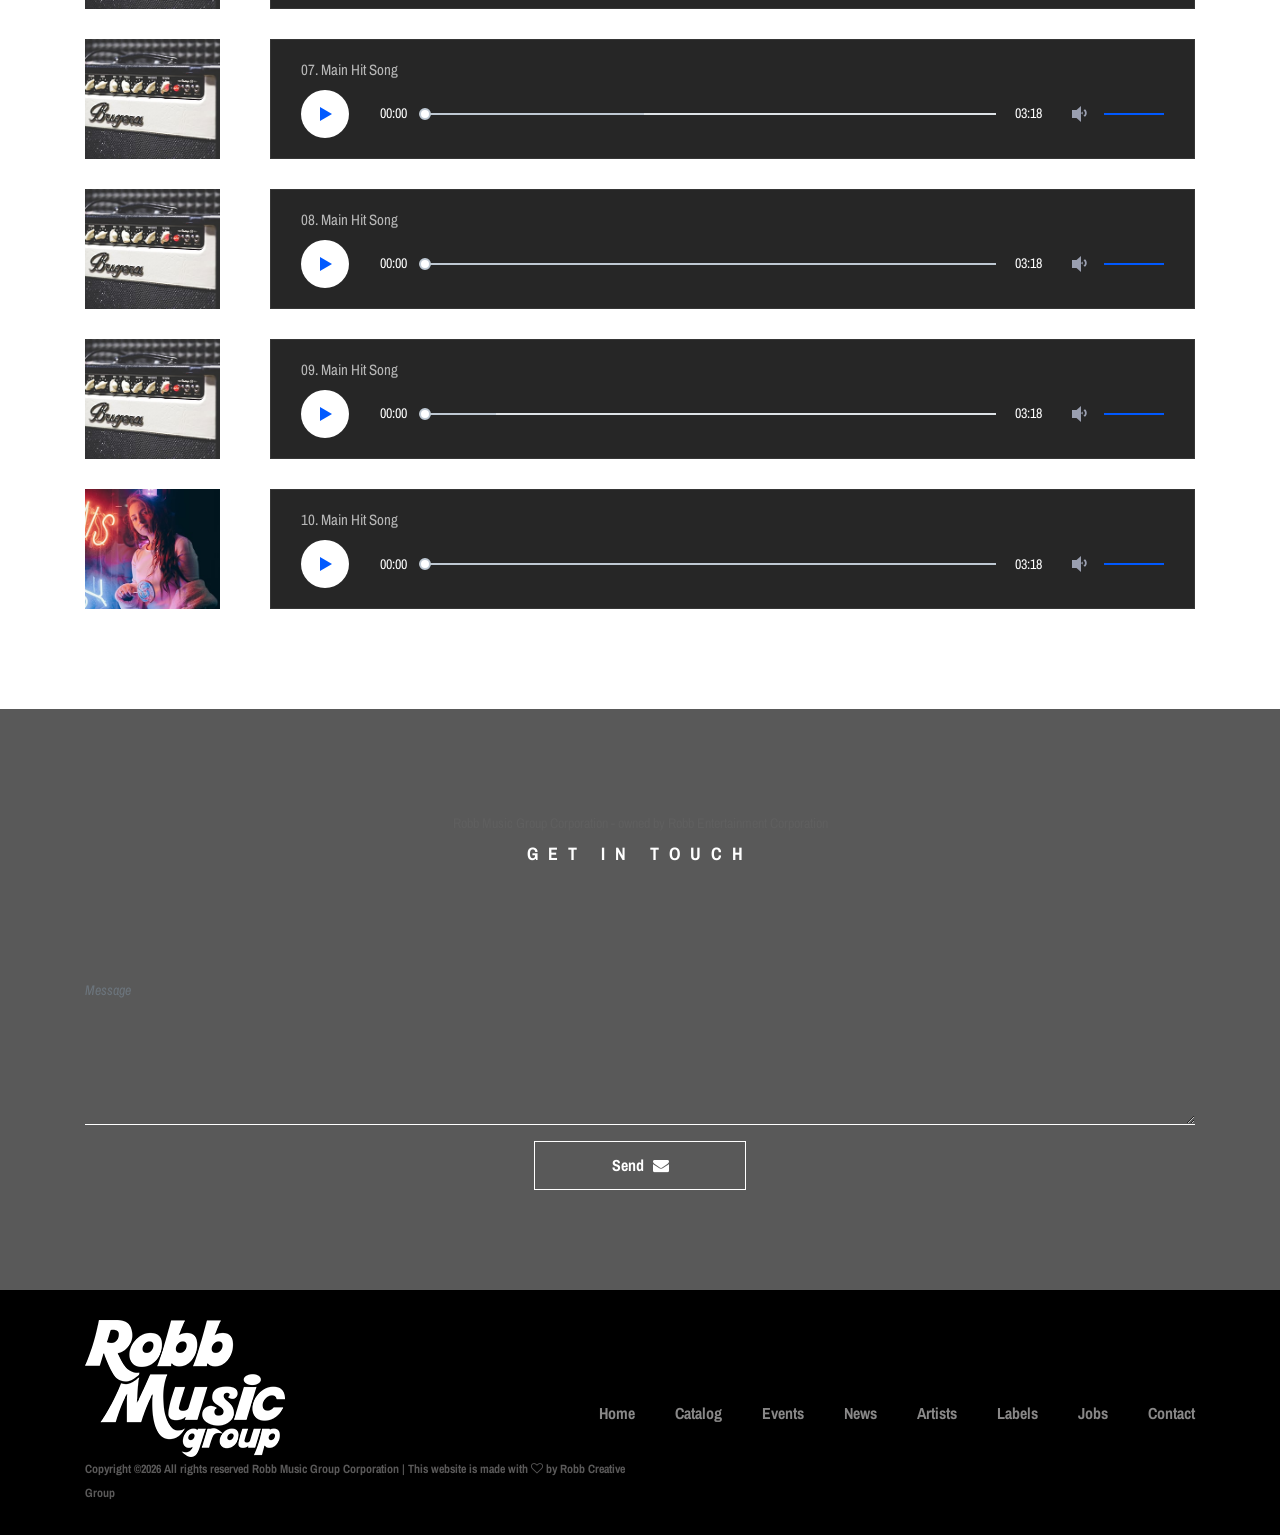
==== commit 3fb672b5: "Updated" ====
--- a/albums-store.html
+++ b/albums-store.html
@@ -326,6 +326,19 @@
                 </div>
 
                 <!-- Single Album -->
+                <div class="col-12 col-sm-4 col-md-3 col-lg-2 single-album-item w r p">
+                    <div class="single-album">
+                        <a href="https://open.spotify.com/track/4UschTrefWbAoOwUV7RsM5?si=90a9899e2bc74d0d"><img src="img/bg-img/womp.jpg" alt="Robb Music Group Corporation"></a>
+                        <div class="album-info">
+                            <a href="https://open.spotify.com/track/4UschTrefWbAoOwUV7RsM5?si=90a9899e2bc74d0d">
+                                <h5>Womp</h5>
+                            </a>
+                            <p>Rep2ks</p>
+                        </div>
+                    </div>
+                </div>
+
+                <!-- Single Album -->
                 <div class="col-12 col-sm-4 col-md-3 col-lg-2 single-album-item g p l number">
                     <div class="single-album">
                         <a href="https://open.spotify.com/track/0cDV0PNAQ7Hw8JbZK0mQHj?si=58f51df690a442ce"><img src="img/bg-img/innersignals.jpg" alt="Robb Music Group Corporation"></a>
@@ -482,6 +495,19 @@
                 </div>
 
                 <!-- Single Album -->
+                <div class="col-12 col-sm-4 col-md-3 col-lg-2 single-album-item w r o">
+                    <div class="single-album">
+                        <a href="https://open.spotify.com/track/0DEXCecBRtJq5Pq80E8Z7C?si=2de55320e8ea49f3"><img src="img/bg-img/wildout.jpg" alt="Robb Music Group Corporation"></a>
+                        <div class="album-info">
+                            <a href="https://open.spotify.com/track/0DEXCecBRtJq5Pq80E8Z7C?si=2de55320e8ea49f3">
+                                <h5>Wild Out</h5>
+                            </a>
+                            <p>Rep2ks</p>
+                        </div>
+                    </div>
+                </div>
+
+                <!-- Single Album -->
                 <div class="col-12 col-sm-4 col-md-3 col-lg-2 single-album-item b r l 1 number">
                     <div class="single-album">
                         <a href="https://open.spotify.com/track/2ttIgh78a3yDFJHGedl0lC?si=13ea217750f74879"><img src="img/bg-img/sual.jpg" alt="Robb Music Group Corporation"></a>
@@ -599,6 +625,19 @@
                 </div>
 
                 <!-- Single Album -->
+                <div class="col-12 col-sm-4 col-md-3 col-lg-2 single-album-item v g r">
+                    <div class="single-album">
+                        <a href="https://open.spotify.com/track/5CiDNjndFR2s7HtCj69p2u?si=0154cccf83724cc6"><img src="img/bg-img/vibing.jpg" alt="Robb Music Group Corporation"></a>
+                        <div class="album-info">
+                            <a href="https://open.spotify.com/track/5CiDNjndFR2s7HtCj69p2u?si=0154cccf83724cc6">
+                                <h5>Vibing</h5>
+                            </a>
+                            <p>Rep2ks</p>
+                        </div>
+                    </div>
+                </div>
+
+                <!-- Single Album -->
                 <div class="col-12 col-sm-4 col-md-3 col-lg-2 single-album-item f r t">
                     <div class="single-album">
                         <a href="https://open.spotify.com/track/2MJfXWepWiNd4nFoCncqmX?si=c8094855e29544ba"><img src="img/bg-img/fearless.jpg" alt="Robb Music Group Corporation"></a>
@@ -607,6 +646,123 @@
                                 <h5>Fearless V1</h5>
                             </a>
                             <p>Romane Robb and Tit4n</p>
+                        </div>
+                    </div>
+                </div>
+
+                <!-- Single Album -->
+                <div class="col-12 col-sm-4 col-md-3 col-lg-2 single-album-item b e r">
+                    <div class="single-album">
+                        <a href="https://open.spotify.com/track/3STeDZMBWqJ9uOg1014XUt?si=c9dfb117c6dd437f"><img src="img/bg-img/bounce.jpg" alt="Robb Music Group Corporation"></a>
+                        <div class="album-info">
+                            <a href="https://open.spotify.com/track/3STeDZMBWqJ9uOg1014XUt?si=c9dfb117c6dd437f">
+                                <h5>Bounce</h5>
+                            </a>
+                            <p>Rep2ks</p>
+                        </div>
+                    </div>
+                </div>
+
+                <!-- Single Album -->
+                <div class="col-12 col-sm-4 col-md-3 col-lg-2 single-album-item b y r">
+                    <div class="single-album">
+                        <a href="https://open.spotify.com/track/3hPmwOYN4sVSeddGYLHxHH?si=8adcc3341ba34890"><img src="img/bg-img/rowdy.jpg" alt="Robb Music Group Corporation"></a>
+                        <div class="album-info">
+                            <a href="https://open.spotify.com/track/3hPmwOYN4sVSeddGYLHxHH?si=8adcc3341ba34890">
+                                <h5>Rowdy Behaviour</h5>
+                            </a>
+                            <p>Rep2ks</p>
+                        </div>
+                    </div>
+                </div>
+
+                <!-- Single Album -->
+                <div class="col-12 col-sm-4 col-md-3 col-lg-2 single-album-item p n r">
+                    <div class="single-album">
+                        <a href="https://open.spotify.com/track/5iQSbAndUEieEVMtuRhhFE?si=15f3e0c1821343e0"><img src="img/bg-img/phonenumbers.jpg" alt="Robb Music Group Corporation"></a>
+                        <div class="album-info">
+                            <a href="https://open.spotify.com/track/5iQSbAndUEieEVMtuRhhFE?si=15f3e0c1821343e0">
+                                <h5>Phone Numbers</h5>
+                            </a>
+                            <p>Rep2ks</p>
+                        </div>
+                    </div>
+                </div>
+
+                <!-- Single Album -->
+                <div class="col-12 col-sm-4 col-md-3 col-lg-2 single-album-item n m l r">
+                    <div class="single-album">
+                        <a href="https://open.spotify.com/track/11hysVw5VvkV4bKS3ncMFQ?si=e161f5b091e84017"><img src="img/bg-img/nomorelove.jpg" alt="Robb Music Group Corporation"></a>
+                        <div class="album-info">
+                            <a href="https://open.spotify.com/track/11hysVw5VvkV4bKS3ncMFQ?si=e161f5b091e84017">
+                                <h5>No More Love</h5>
+                            </a>
+                            <p>Rep2ks</p>
+                        </div>
+                    </div>
+                </div>
+
+                <!-- Single Album -->
+                <div class="col-12 col-sm-4 col-md-3 col-lg-2 single-album-item l f r">
+                    <div class="single-album">
+                        <a href="https://open.spotify.com/track/3ZnIX6OB0PwFS8uX73Q6Bo?si=e31354eb4f534917"><img src="img/bg-img/livefree.jpg" alt="Robb Music Group Corporation"></a>
+                        <div class="album-info">
+                            <a href="https://open.spotify.com/track/3ZnIX6OB0PwFS8uX73Q6Bo?si=e31354eb4f534917">
+                                <h5>Live Free</h5>
+                            </a>
+                            <p>Rep2ks</p>
+                        </div>
+                    </div>
+                </div>
+
+                <!-- Single Album -->
+                <div class="col-12 col-sm-4 col-md-3 col-lg-2 single-album-item i y r">
+                    <div class="single-album">
+                        <a href="https://open.spotify.com/track/5vFDMps5PMbUF6TkhKLsz4?si=281311763f8243d9"><img src="img/bg-img/infinity.jpg" alt="Robb Music Group Corporation"></a>
+                        <div class="album-info">
+                            <a href="https://open.spotify.com/track/5vFDMps5PMbUF6TkhKLsz4?si=281311763f8243d9">
+                                <h5>Infinity</h5>
+                            </a>
+                            <p>Rep2ks</p>
+                        </div>
+                    </div>
+                </div>
+
+                <!-- Single Album -->
+                <div class="col-12 col-sm-4 col-md-3 col-lg-2 single-album-item f o u r">
+                    <div class="single-album">
+                        <a href="https://open.spotify.com/track/1uLehjE3rutZosdGpdfL1Z?si=c6425abd9bf5491e"><img src="img/bg-img/flexonu.jpg" alt="Robb Music Group Corporation"></a>
+                        <div class="album-info">
+                            <a href="https://open.spotify.com/track/1uLehjE3rutZosdGpdfL1Z?si=c6425abd9bf5491e">
+                                <h5>Flex On U</h5>
+                            </a>
+                            <p>Rep2ks</p>
+                        </div>
+                    </div>
+                </div>
+
+                <!-- Single Album -->
+                <div class="col-12 col-sm-4 col-md-3 col-lg-2 single-album-item c r h">
+                    <div class="single-album">
+                        <a href="https://open.spotify.com/track/1amZq5wn9Z03Xu5xVmmN16?si=2aa1aeb7010348f0"><img src="img/bg-img/cash.jpg" alt="Robb Music Group Corporation"></a>
+                        <div class="album-info">
+                            <a href="https://open.spotify.com/track/1amZq5wn9Z03Xu5xVmmN16?si=2aa1aeb7010348f0">
+                                <h5>Cash</h5>
+                            </a>
+                            <p>Rep2ks</p>
+                        </div>
+                    </div>
+                </div>
+
+                <!-- Single Album -->
+                <div class="col-12 col-sm-4 col-md-3 col-lg-2 single-album-item c r i">
+                    <div class="single-album">
+                        <a href="https://open.spotify.com/track/3LljnWnSNpFgV83SKIdoYN?si=1f1306514709444f"><img src="img/bg-img/carti.jpg" alt="Robb Music Group Corporation"></a>
+                        <div class="album-info">
+                            <a href="https://open.spotify.com/track/3LljnWnSNpFgV83SKIdoYN?si=1f1306514709444f">
+                                <h5>Carti</h5>
+                            </a>
+                            <p>Rep2ks</p>
                         </div>
                     </div>
                 </div>
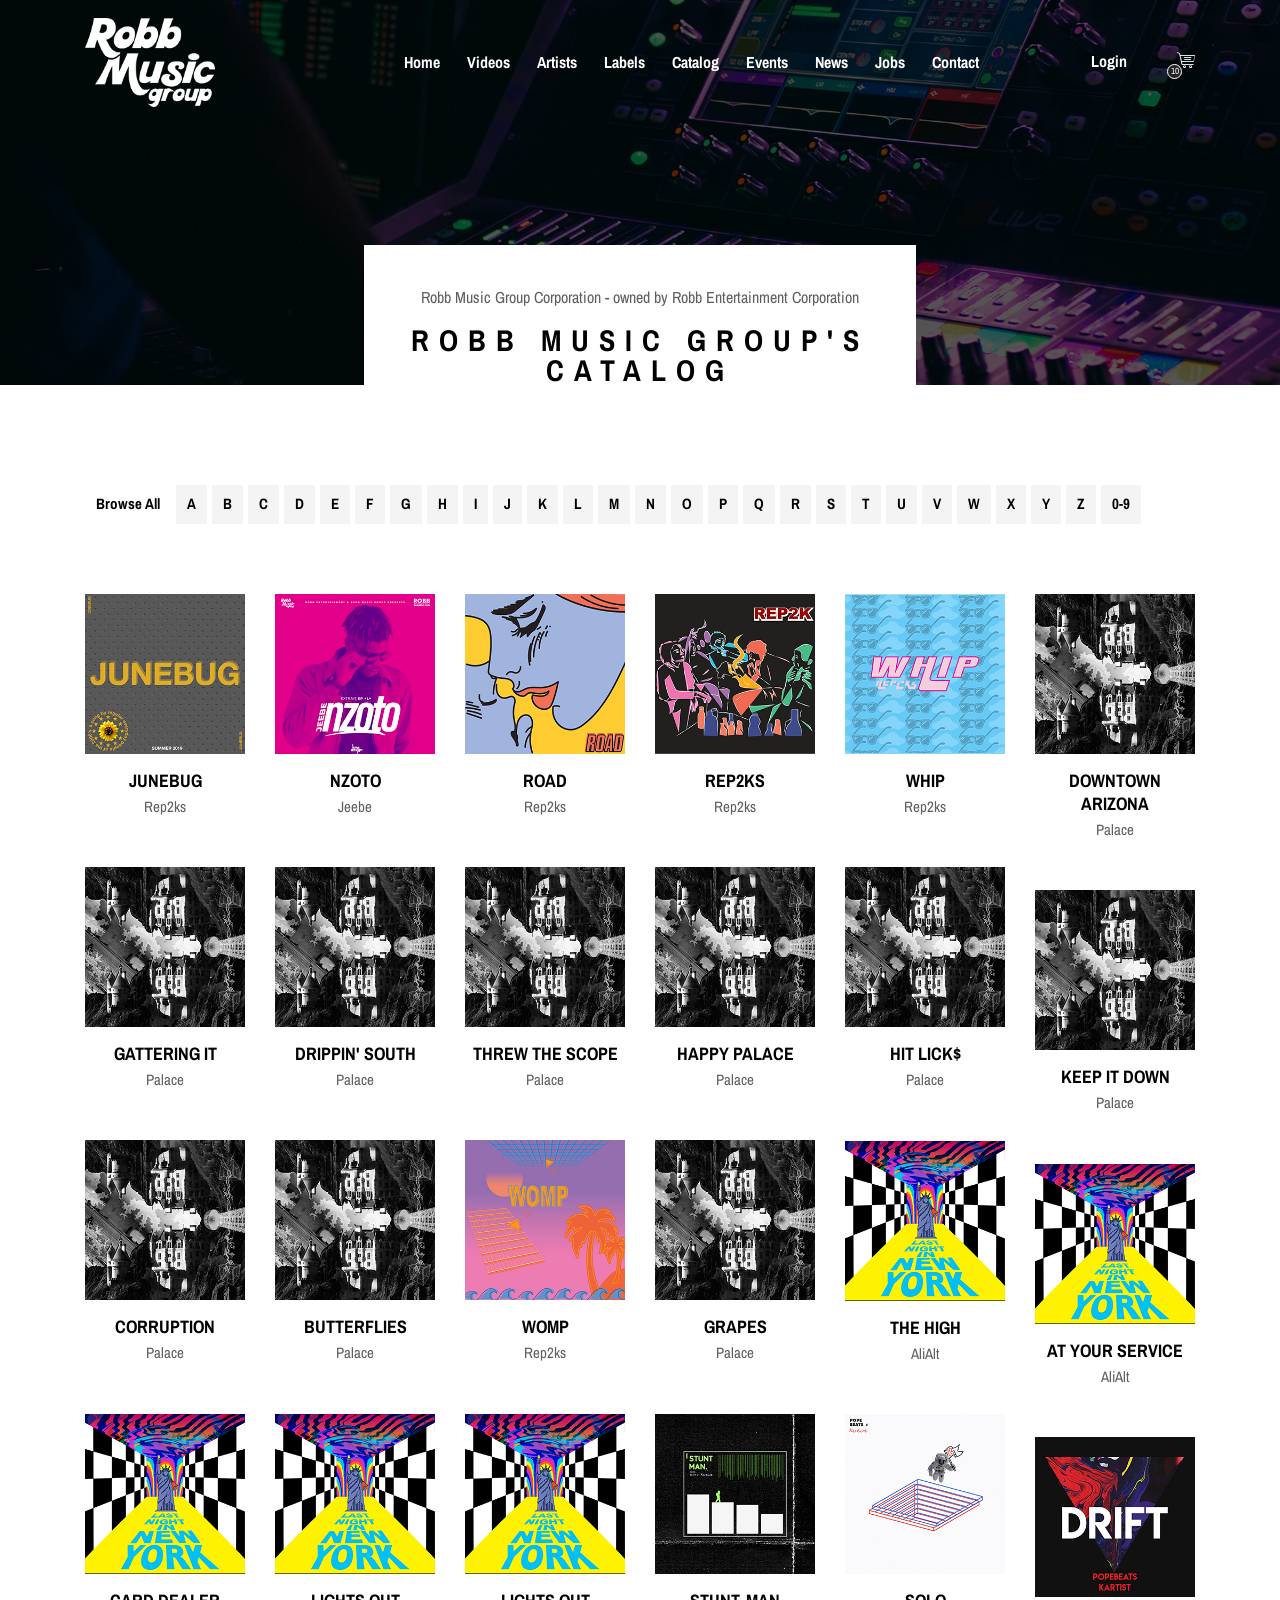
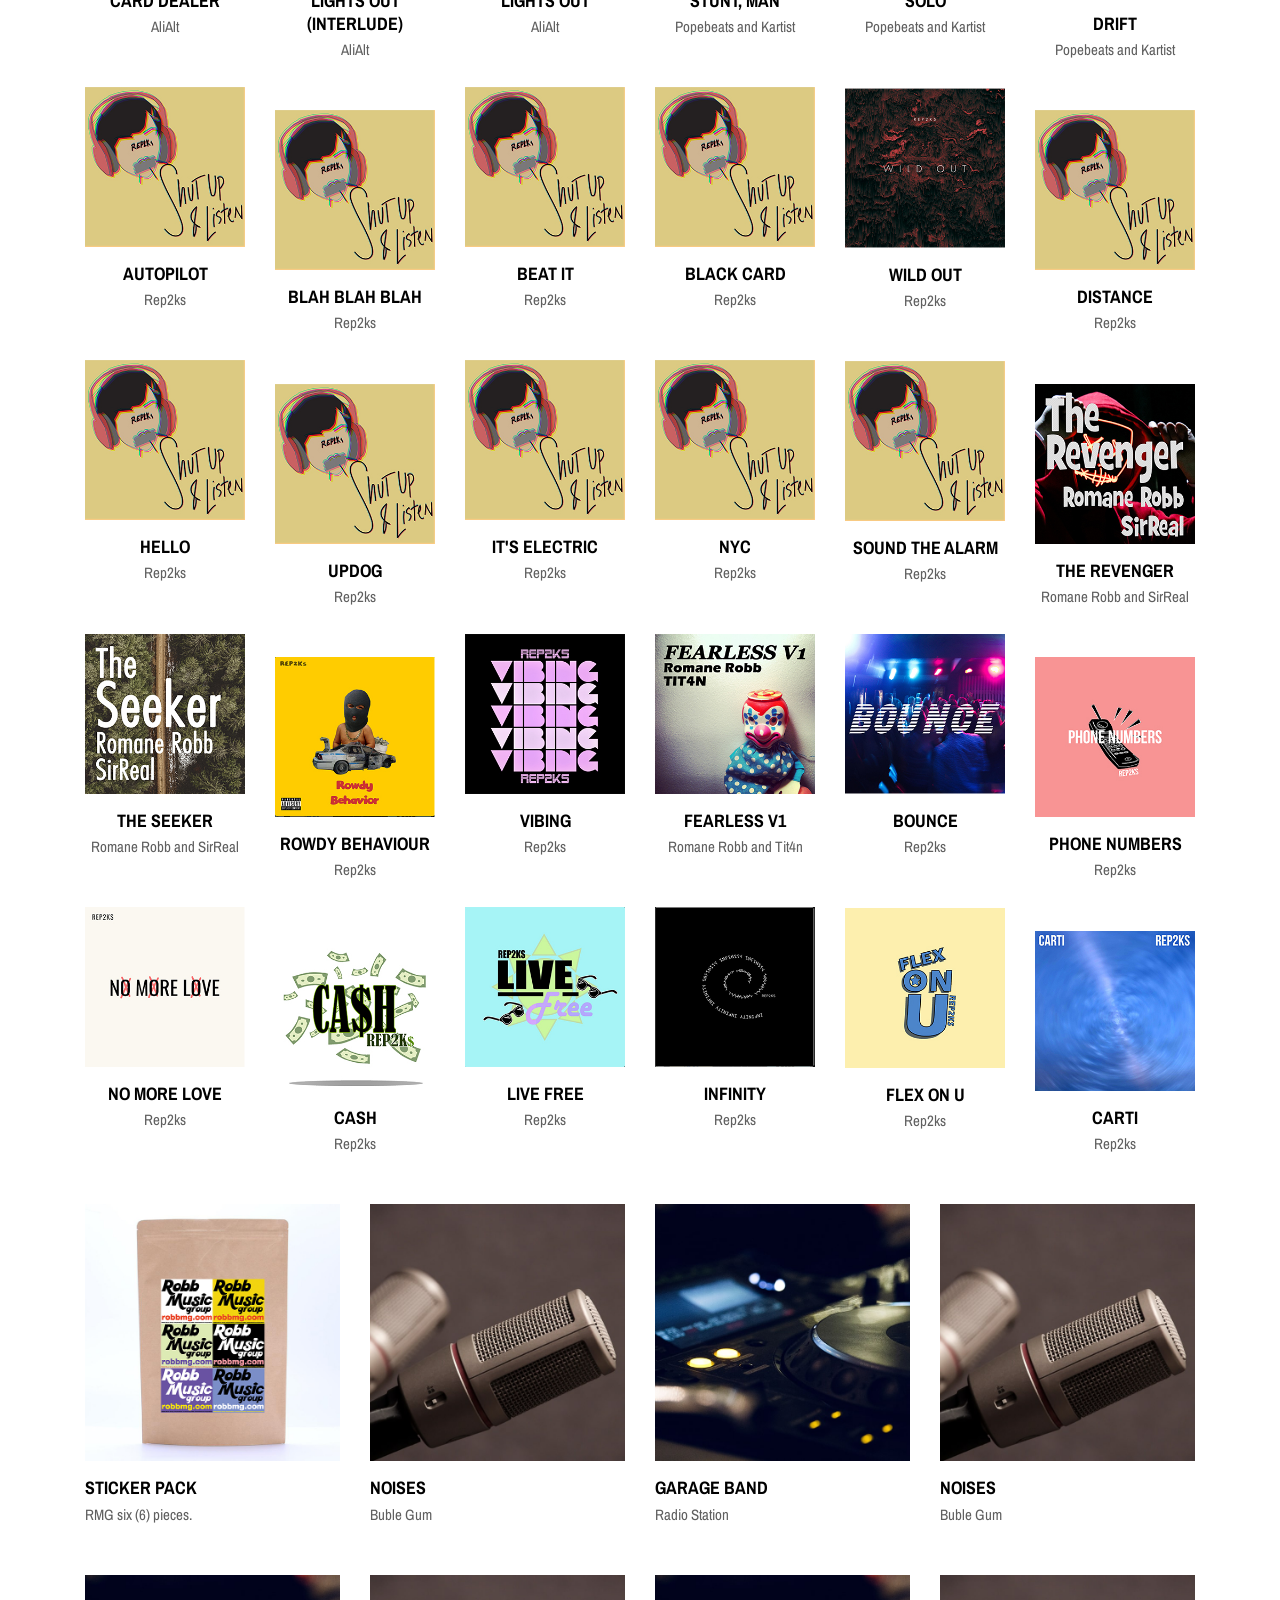
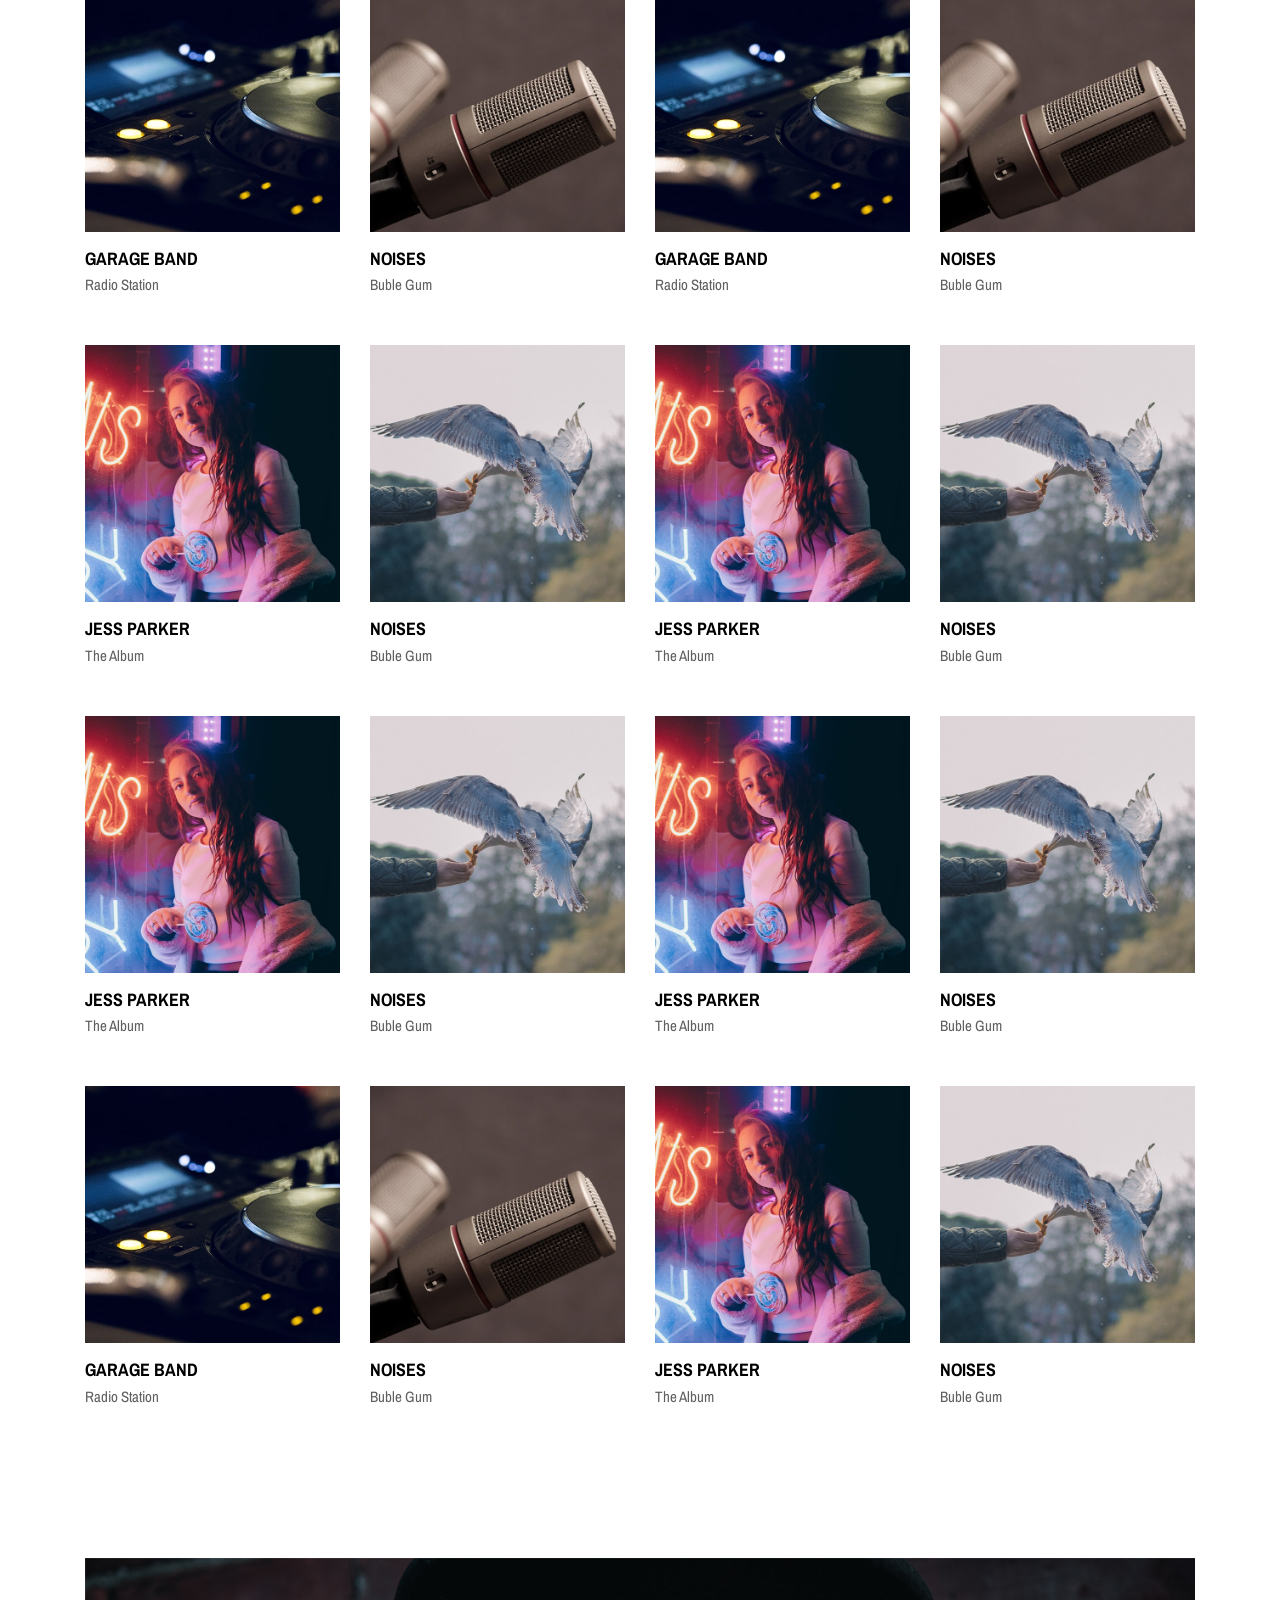
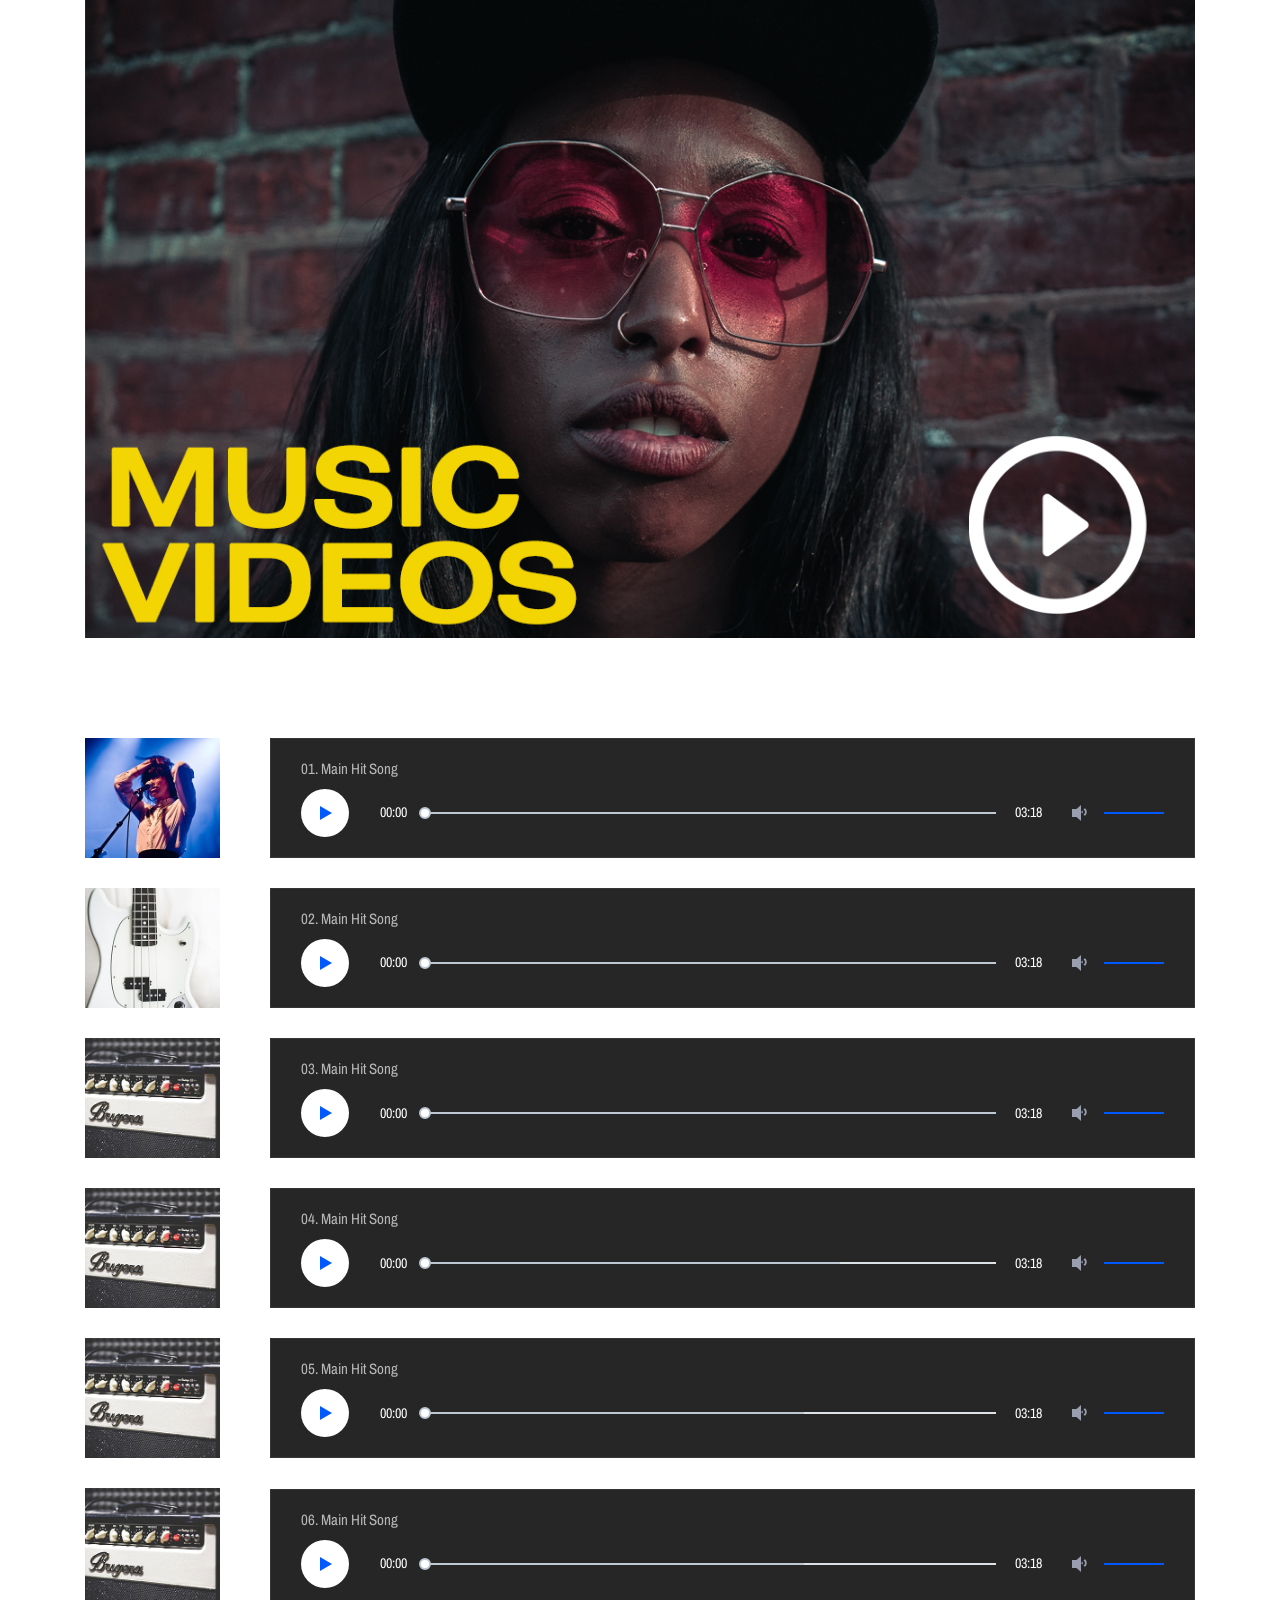
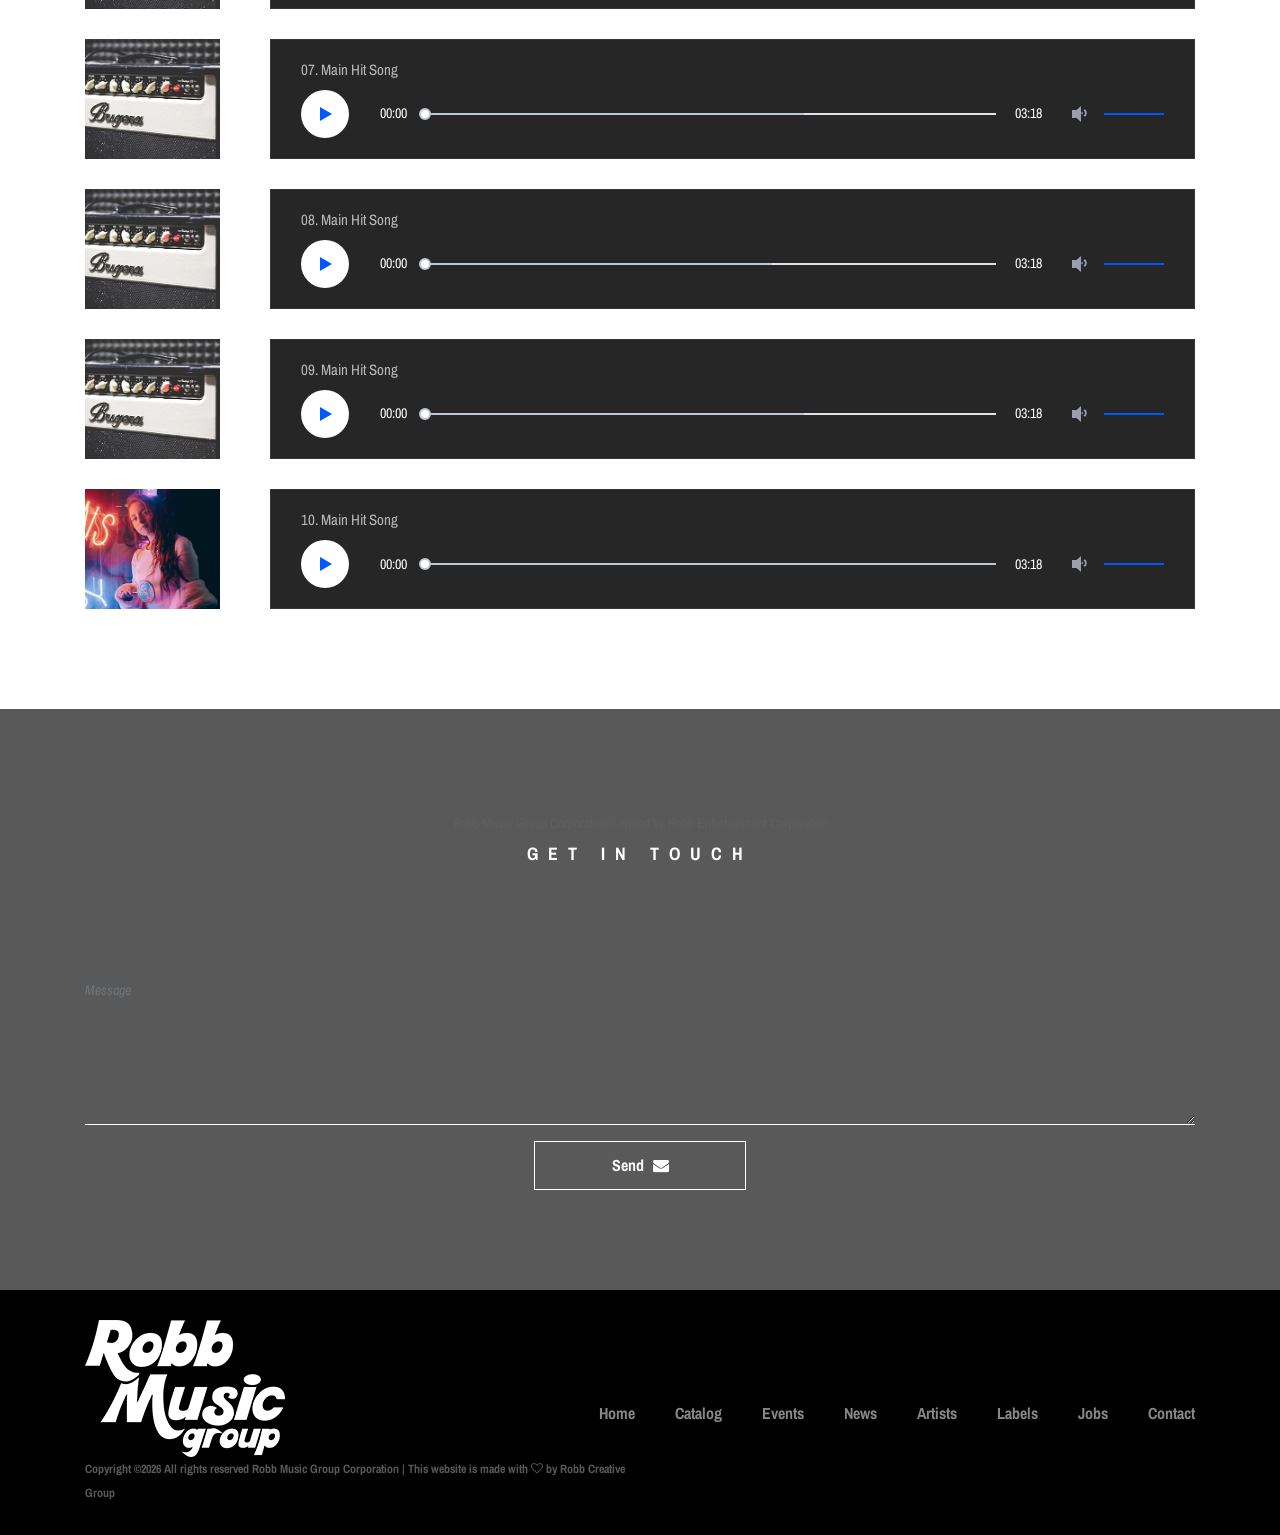
==== commit d145a7cb: "updated" ====
--- a/albums-store.html
+++ b/albums-store.html
@@ -16,6 +16,9 @@
 
     <!-- Stylesheet -->
     <link rel="stylesheet" href="style.css">
+
+    <script async src="https://pagead2.googlesyndication.com/pagead/js/adsbygoogle.js?client=ca-pub-7474005029572115"
+     crossorigin="anonymous"></script>
 
 </head>
 
